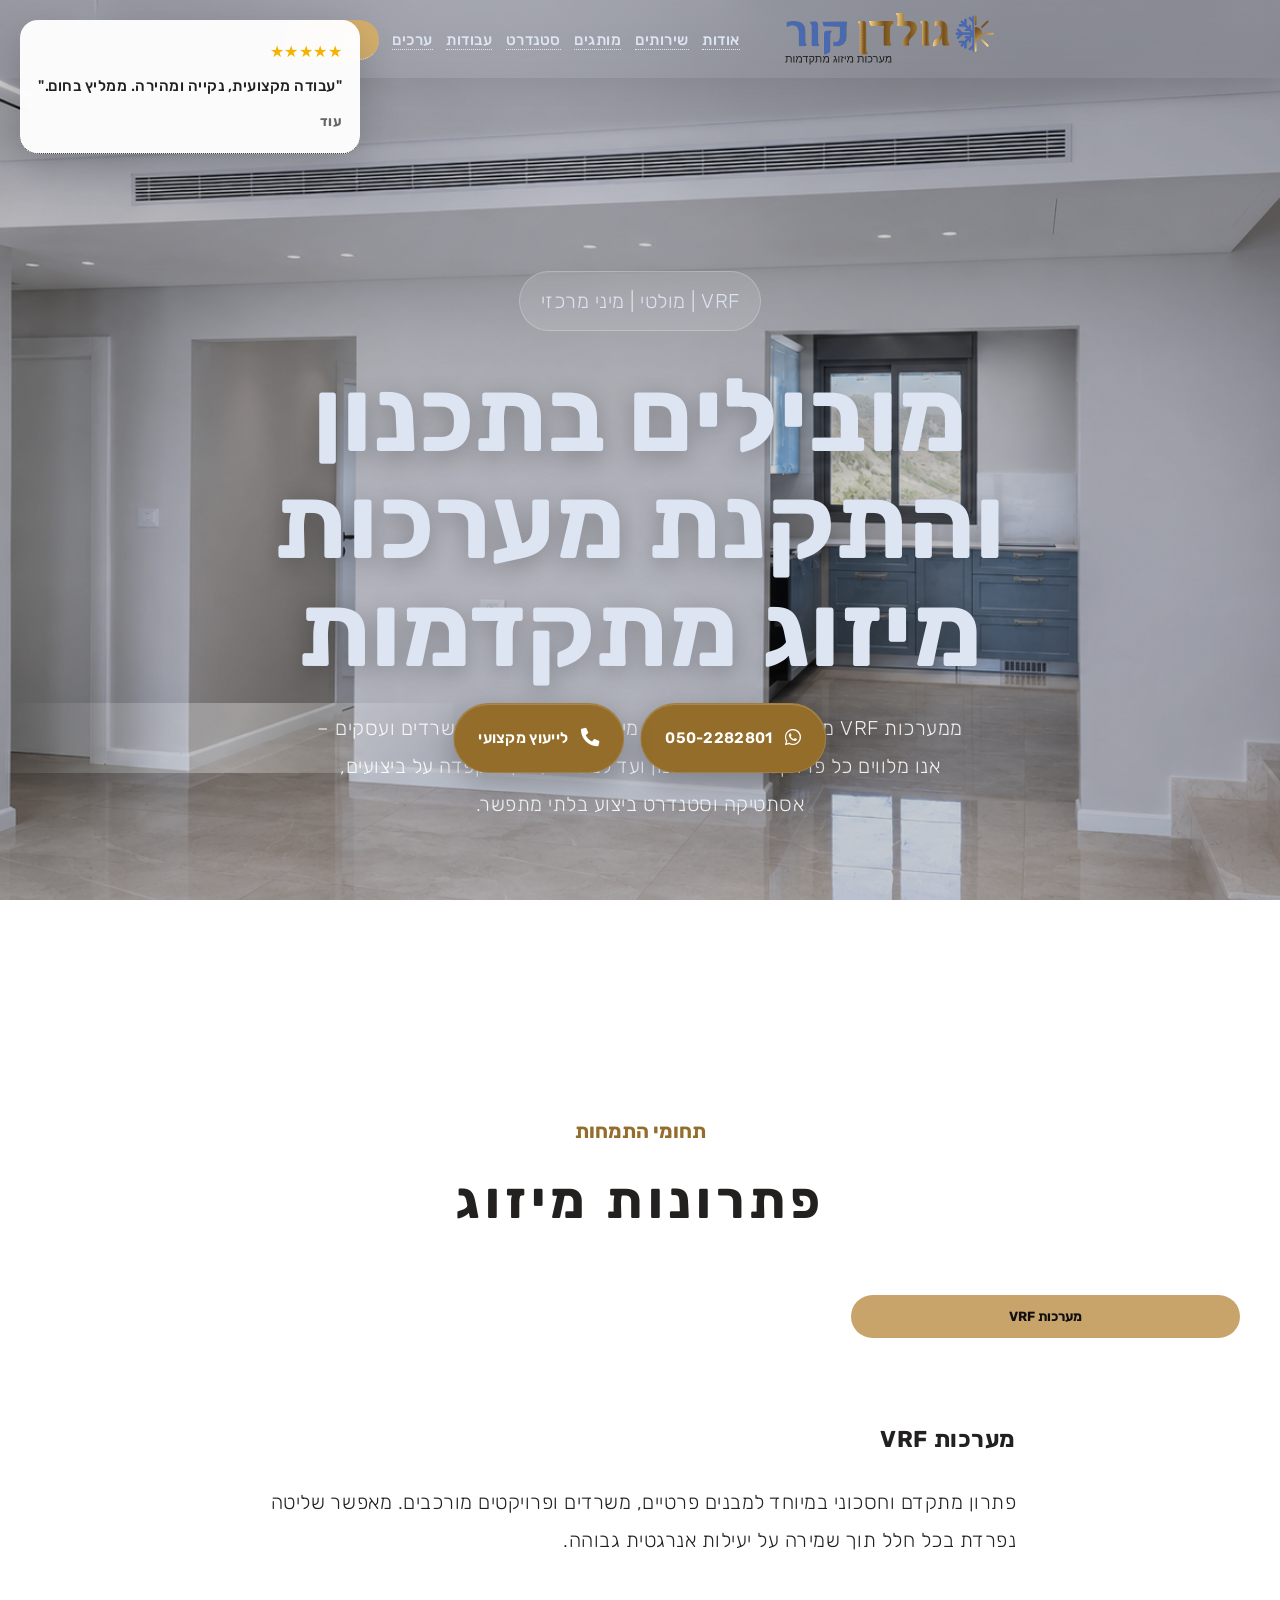
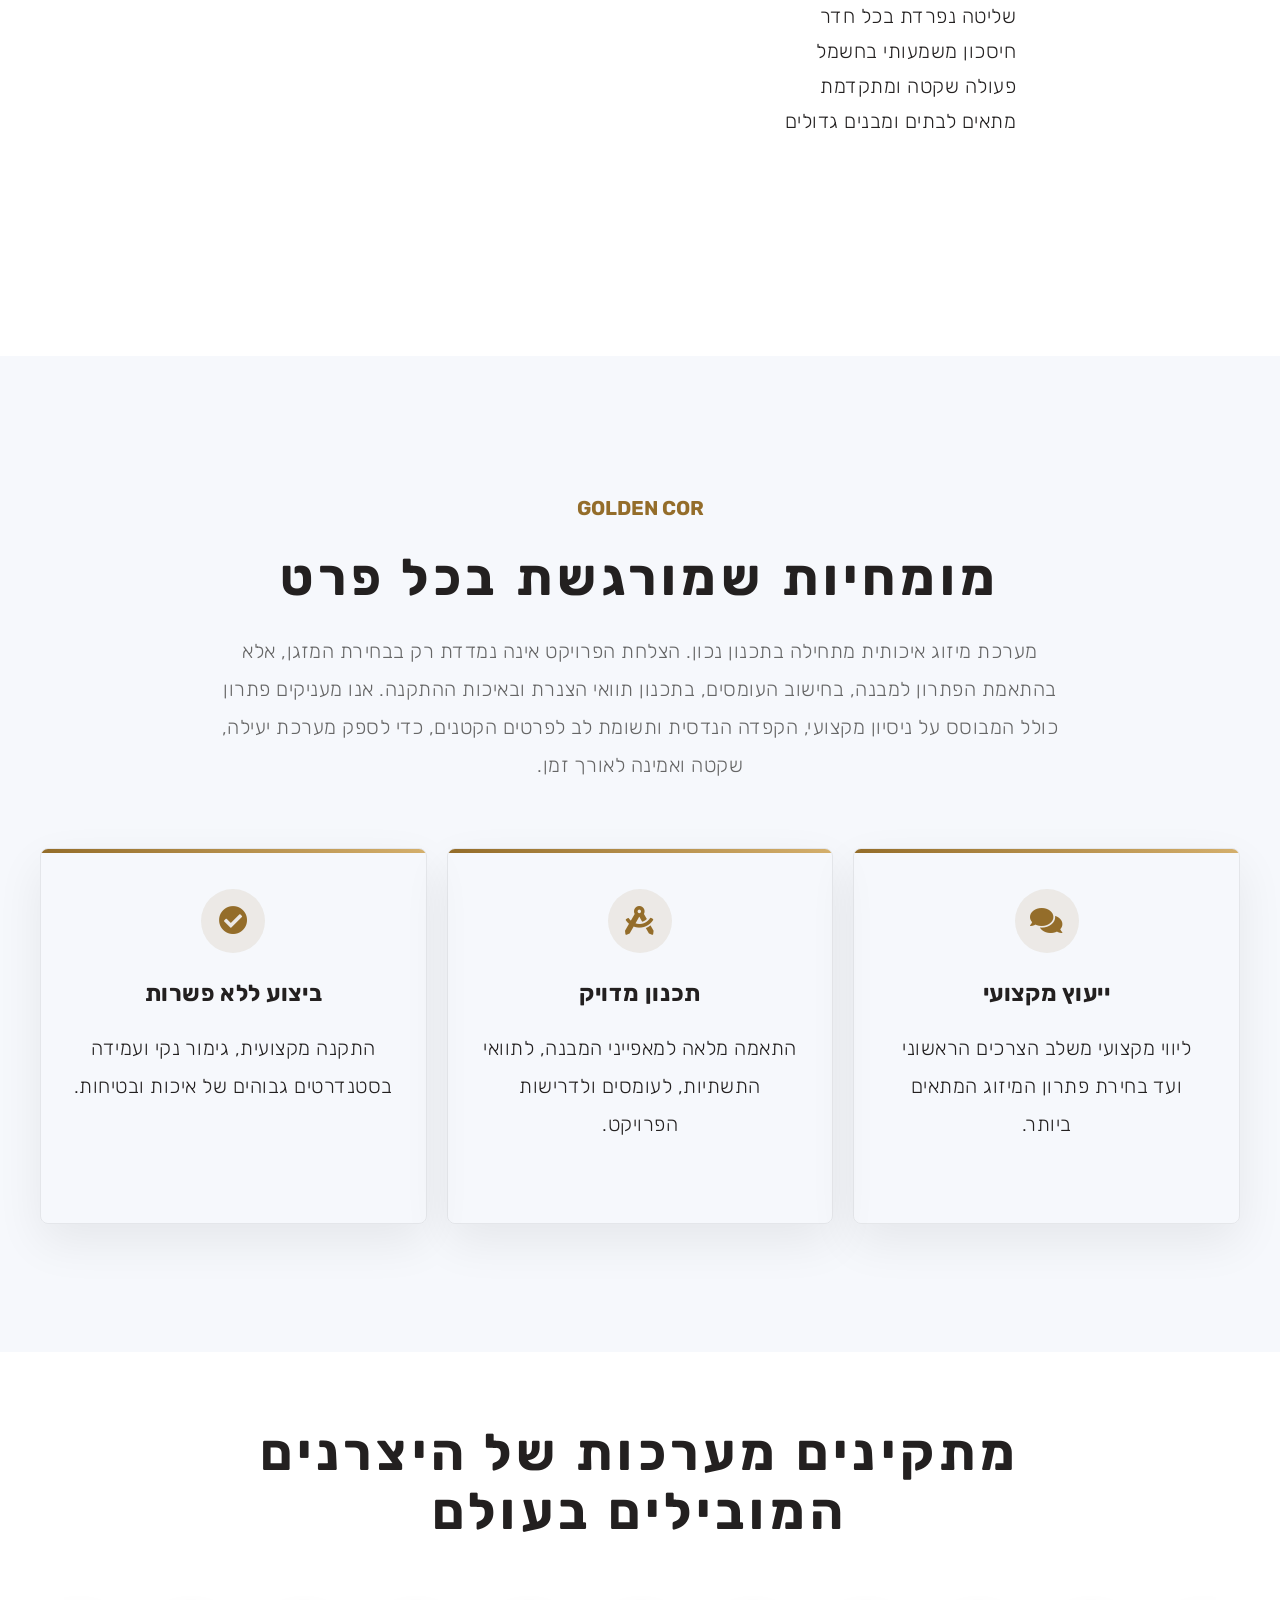
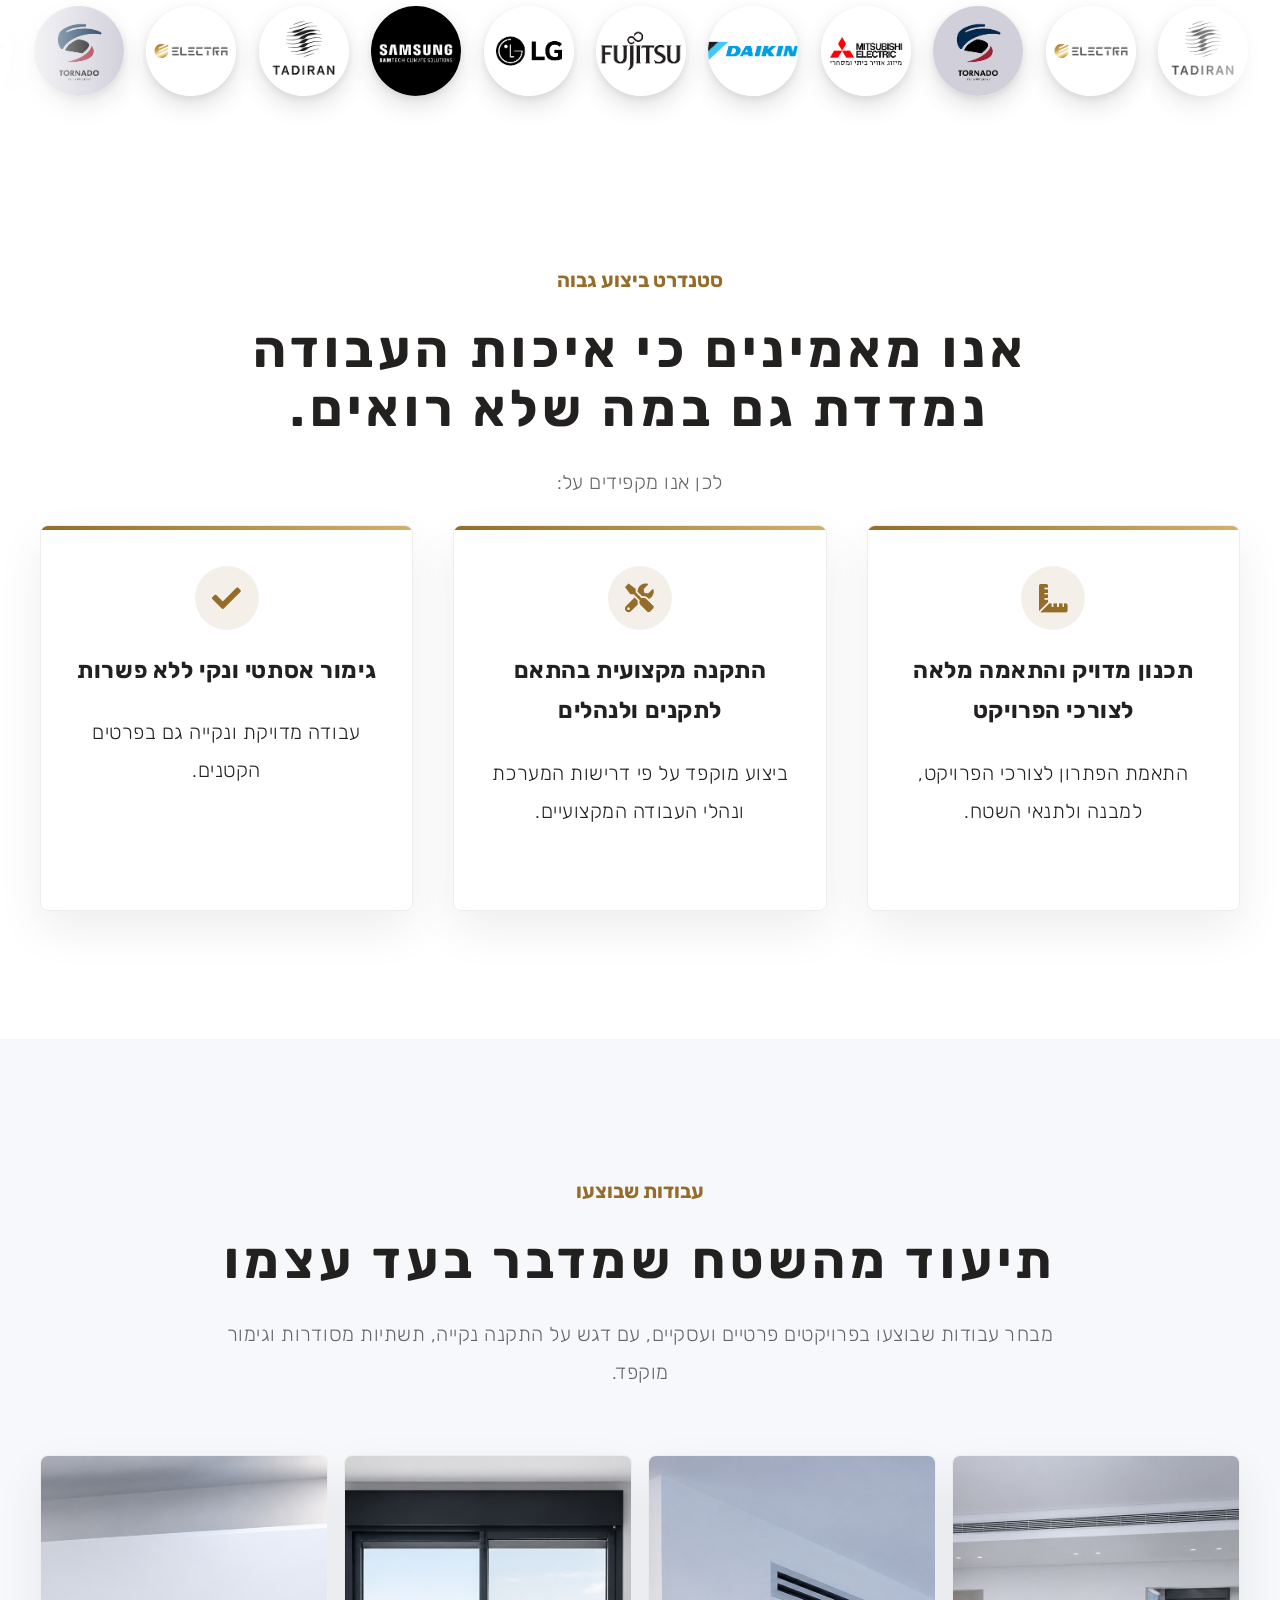
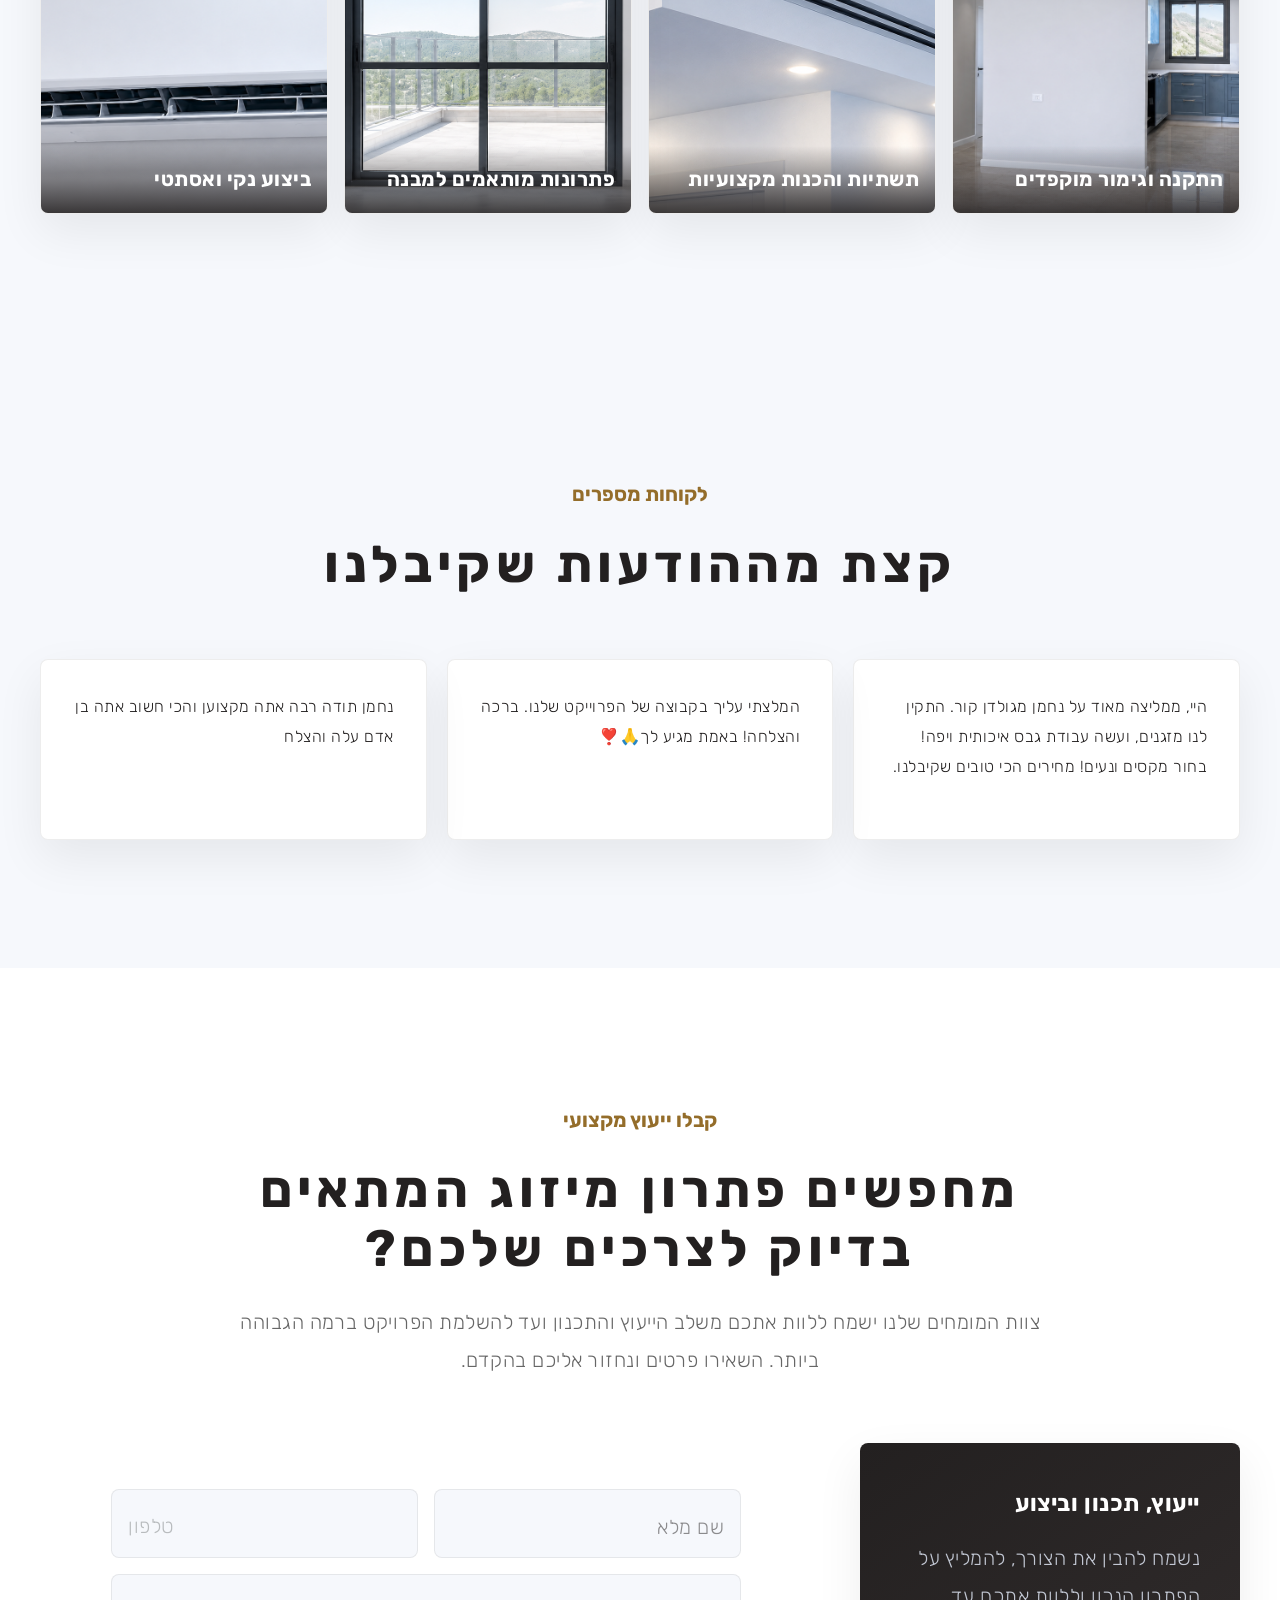
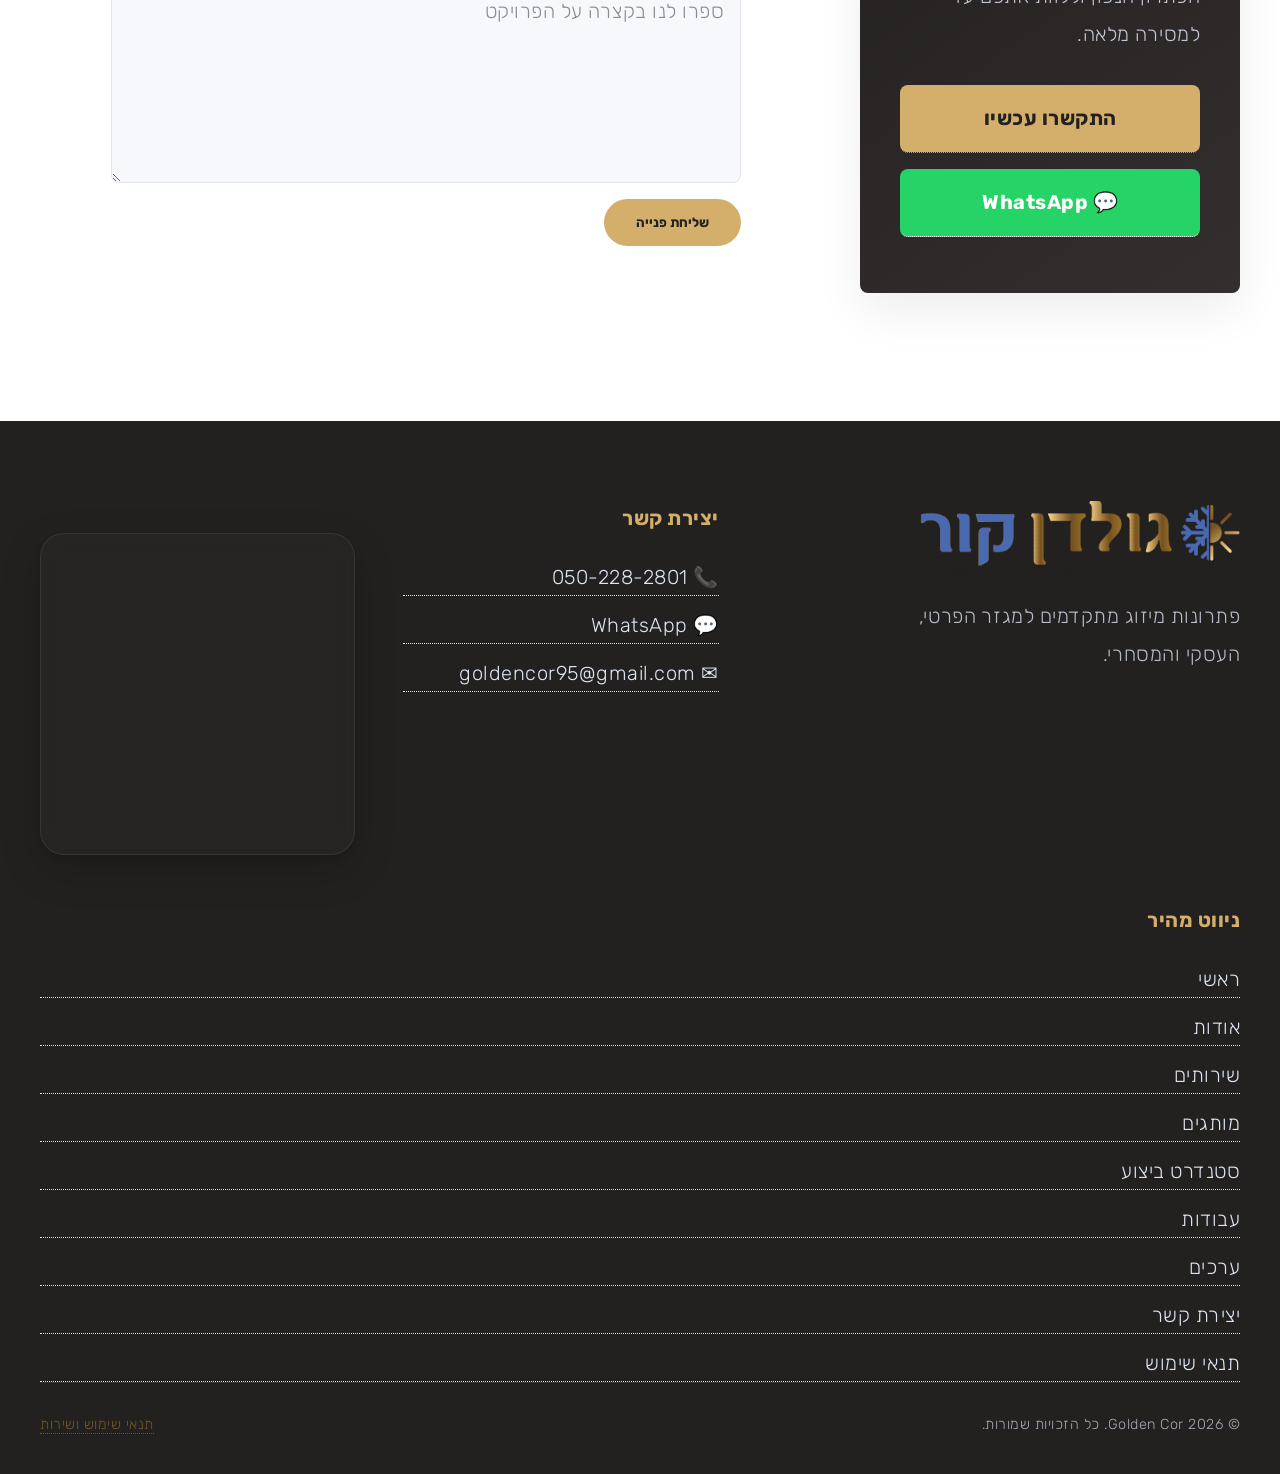
==== index.html @ 77425d3d "Updated landing page" ====
<!DOCTYPE HTML>
<html lang="he" dir="rtl">
<head>
    <title>גולדן קור | התקנת מערכות מיזוג VRF | תשתיות ומערכות מיזוג מתקדמות
</title>
    <meta charset="utf-8" />
    <meta name="viewport" content="width=device-width, initial-scale=1, user-scalable=no" />
    <meta name="description"
          content="התקנת מערכות VRF, מיני מרכזי ומערכות מיזוג מתקדמות. שירות מקצועי, תכנון מדויק ועבודה ברמת גימור גבוהה.">
    <link rel="stylesheet" href="assets/css/main.css?v=270520262018" />
    <link rel="icon" type="image/png" href="images/favicon.png">
    <link href="https://fonts.googleapis.com/css2?family=Rubik:wght@300;400;500;700&display=swap" rel="stylesheet">
</head>

<body class="index is-preload">

    <div class="floating-contact-div">
        <a href="https://wa.me/972502282801"
           class="floating-contact"
           target="_blank">

            <span class="icon brands fa-whatsapp"></span>

            <span class="contact-text">
                050-2282801
            </span>

        </a>
        <a href="#contact-form" class="floating-contact">
            <span class="icon solid fa-phone-alt"></span>

            <span class="contact-text">
                לייעוץ מקצועי
            </span>
        </a>
    </div>


    <header id="header" class="alt">

        <a href="#hero" class="mobile-logo" aria-label="Golden Cor">
            <img src="images/logo.png" alt="Golden Cor">
        </a>

        <nav id="nav">

            <ul>

                <li class="logo">
                    <a href="#hero">
                        <img src="images/logo.png" alt="Golden Cor">
                    </a>
                </li>

                <li>
                    <a href="#advantages">אודות</a>
                </li>

                <li>
                    <a href="#services">שירותים</a>
                </li>

                <li>
                    <a href="#brands">מותגים</a>
                </li>

                <li>
                    <a href="#projects">סטנדרט</a>
                </li>

                <li>
                    <a href="#work-gallery">עבודות</a>
                </li>

                <li>
                    <a href="#testimonials">ערכים</a>
                </li>

                <li>
                    <a href="#contact-form" class="nav-cta">
                        צור קשר
                    </a>
                </li>

            </ul>

        </nav>

    </header>

    <!-- Hero -->
    <section id="hero">
        <div class="hero-overlay"></div>

        <div class="hero-content">
            <span class="hero-tag">
                VRF | מולטי | מיני מרכזי
            </span>

            <h1>
                מובילים בתכנון והתקנת מערכות מיזוג מתקדמות
            </h1>

            <p>
                ממערכות VRF מתקדמות ועד פתרונות מיזוג לבתים פרטיים, משרדים ועסקים – אנו מלווים כל פרויקט משלב התכנון ועד למסירה, תוך הקפדה על ביצועים, אסתטיקה וסטנדרט ביצוע בלתי מתפשר.
            </p>

        </div>
    </section>

    <!-- Systems Info Section -->
    <section class="wrapper style2" id="systems-info">
        <div class="container">

            <header class="section-header">
                <span>תחומי התמחות</span>
                <h2>פתרונות מיזוג </h2>
                <!--<p>
                    התאמת מערכת המיזוג הנכונה לפי סוג המבנה, הצרכים והתקציב.
                </p>-->
            </header>

            <!-- Tabs -->
            <div class="systems-tabs">

                <button class="system-tab active" data-tab="vrf">
                    מערכות VRF
                </button>

                <button class="system-tab" data-tab="regular">
                    מיזוג רגיל
                </button>

                <button class="system-tab" data-tab="central">
                    מיזוג מרכזי
                </button>

            </div>

            <!-- Content -->
            <div class="systems-content">

                <!-- VRF -->
                <div class="system-panel active" id="vrf">
                    <h3>מערכות VRF</h3>

                    <p>
                        פתרון מתקדם וחסכוני במיוחד למבנים פרטיים, משרדים ופרויקטים מורכבים.
                        מאפשר שליטה נפרדת בכל חלל תוך שמירה על יעילות אנרגטית גבוהה.
                    </p>

                    <ul>
                        <li>שליטה נפרדת בכל חדר</li>
                        <li>חיסכון משמעותי בחשמל</li>
                        <li>פעולה שקטה ומתקדמת</li>
                        <li>מתאים לבתים ומבנים גדולים</li>
                    </ul>
                </div>

                <!-- Regular -->
                <div class="system-panel" id="regular">
                    <h3>מיזוג רגיל</h3>

                    <p>
                        פתרונות מיזוג סטנדרטיים להתקנות ביתיות ועסקיות,
                        כולל מזגנים עיליים, רצפתיים ומיני מרכזיים.
                    </p>

                    <ul>
                        <li>פתרון נגיש ומשתלם</li>
                        <li>התקנה מהירה</li>
                        <li>מתאים לדירות ועסקים קטנים</li>
                        <li>תחזוקה פשוטה</li>
                    </ul>
                </div>

                <!-- Central -->
                <div class="system-panel" id="central">
                    <h3>מיזוג מרכזי</h3>

                    <p>
                        מערכות מיזוג מרכזיות לחללים גדולים עם פיזור אוויר אחיד
                        ותכנון נסתר המשתלב בצורה אלגנטית במבנה.
                    </p>

                    <ul>
                        <li>מראה נקי ואסתטי</li>
                        <li>פיזור אוויר אחיד</li>
                        <li>מתאים לוילות ומשרדים</li>
                        <li>אפשרות לשילוב דמפרים חכמים</li>
                    </ul>
                </div>

            </div>

        </div>
    </section>

    <!-- Advantages -->
    <section id="advantages">
        <div class="container">

            <header class="section-header">
                <span>GOLDEN COR</span>
                <h2>
                    מומחיות שמורגשת בכל פרט
                </h2>

                <p>
                    מערכת מיזוג איכותית מתחילה בתכנון נכון.
                    הצלחת הפרויקט אינה נמדדת רק בבחירת המזגן, אלא בהתאמת הפתרון למבנה, בחישוב העומסים, בתכנון תוואי הצנרת ובאיכות ההתקנה.
                    אנו מעניקים פתרון כולל המבוסס על ניסיון מקצועי, הקפדה הנדסית ותשומת לב לפרטים הקטנים, כדי לספק מערכת יעילה, שקטה ואמינה לאורך זמן.
                </p>
            </header>

            <div class="adv-grid">

                <div class="adv-card">
                    <span class="adv-icon icon solid fa-comments"></span>

                    <h3>ייעוץ מקצועי</h3>

                    <p>
                        ליווי מקצועי משלב הצרכים הראשוני ועד בחירת פתרון המיזוג המתאים ביותר.
                    </p>
                </div>

                <div class="adv-card">
                    <span class="adv-icon icon solid fa-drafting-compass"></span>

                    <h3>תכנון מדויק</h3>

                    <p>
                        התאמה מלאה למאפייני המבנה, לתוואי התשתיות, לעומסים ולדרישות הפרויקט.
                    </p>
                </div>

                <div class="adv-card">
                    <span class="adv-icon icon solid fa-check-circle"></span>

                    <h3>ביצוע ללא פשרות</h3>

                    <p>
                        התקנה מקצועית, גימור נקי ועמידה בסטנדרטים גבוהים של איכות ובטיחות.
                    </p>
                </div>

            </div>

        </div>
    </section>

    <!-- Brands -->

    <div class="brand-carousel">
        <header class="section-header brands-header">
            <h2>מתקינים מערכות של היצרנים המובילים בעולם</h2>
        </header>

        <div class="brand-track">

            <!-- ORIGINAL -->
            <div class="brand-logo">
                <img src="images/brands/tadiran.png" alt="Tadiran">
            </div>

            <div class="brand-logo">
                <img src="images/brands/electra.png" alt="Electra">
            </div>

            <div class="brand-logo">
                <img src="images/brands/tornado.png" alt="Tornado">
            </div>

            <div class="brand-logo">
                <img src="images/brands/mitsubishi.png" alt="Mitsubishi">
            </div>

            <div class="brand-logo">
                <img src="images/brands/daikin.png" alt="Daikin">
            </div>

            <div class="brand-logo">
                <img src="images/brands/fujitsu.png" alt="Fujitsu">
            </div>

            <div class="brand-logo">
                <img src="images/brands/lg.png" alt="LG">
            </div>

            <div class="brand-logo">
                <img src="images/brands/samsung.png" alt="Samsung">
            </div>

            <!-- DUPLICATE -->
            <div class="brand-logo">
                <img src="images/brands/tadiran.png" alt="Tadiran">
            </div>

            <div class="brand-logo">
                <img src="images/brands/electra.png" alt="Electra">
            </div>

            <div class="brand-logo">
                <img src="images/brands/tornado.png" alt="Tornado">
            </div>

            <div class="brand-logo">
                <img src="images/brands/mitsubishi.png" alt="Mitsubishi">
            </div>

            <div class="brand-logo">
                <img src="images/brands/daikin.png" alt="Daikin">
            </div>

            <div class="brand-logo">
                <img src="images/brands/fujitsu.png" alt="Fujitsu">
            </div>

            <div class="brand-logo">
                <img src="images/brands/lg.png" alt="LG">
            </div>

            <div class="brand-logo">
                <img src="images/brands/samsung.png" alt="Samsung">
            </div>

        </div>

    </div>

    <!-- Services -->
    <!--<section class="wrapper style2" id="services">
        <div class="container">

            <header class="section-header">
                <span>תחומי פעילות</span>

                <h2>
                    פתרונות מיזוג לכל סוגי הפרויקטים
                </h2>
            </header>

            <div class="row">

                <div class="col-3 col-12-narrower">
                    <section class="service-card">
                        <span class="icon solid fa-snowflake"></span>

                        <h3>מערכות מיזוג לבתים פרטיים ודירות</h3>

                        <p>
                            תכנון והתקנה של פתרונות מיזוג בהתאמה מלאה לצורכי הלקוח ולמאפייני המבנה.
                        </p>
                    </section>
                </div>

                <div class="col-3 col-12-narrower">
                    <section class="service-card">
                        <span class="icon solid fa-home"></span>

                        <h3>מערכות מיני מרכזי</h3>

                        <p>
                            תכנון וביצוע מערכות מיזוג מרכזיות המשלבות נוחות, יעילות אנרגטית ומראה אסתטי.
                        </p>
                    </section>
                </div>

                <div class="col-3 col-12-narrower">
                    <section class="service-card">
                        <span class="icon solid fa-building"></span>

                        <h3>מיזוג למשרדים ועסקים</h3>

                        <p>
                            פתרונות מיזוג מתקדמים לחללי עבודה, משרדים, חנויות ומבנים מסחריים.
                        </p>
                    </section>
                </div>

                <div class="col-3 col-12-narrower">
                    <section class="service-card">
                        <span class="icon solid fa-tools"></span>

                        <h3>תשתיות והכנות למיזוג</h3>

                        <p>
                            ביצוע תשתיות, צנרות, ניקוזים והכנות מקצועיות כחלק בלתי נפרד מהצלחת המערכת.
                        </p>
                    </section>
                </div>

            </div>

        </div>
    </section>-->
    <!-- Standards -->
    <section class="wrapper style1" id="projects">
        <div class="container">

            <header class="section-header">
                <span>סטנדרט ביצוע גבוה</span>

                <h2>
                    אנו מאמינים כי איכות העבודה נמדדת גם במה שלא רואים.
                </h2>

                <p>
                    לכן אנו מקפידים על:
                </p>

            </header>

            <div class="row">

                <div class="col-4 col-12-narrower">
                    <section class="service-card">
                        <span class="icon solid fa-ruler-combined"></span>
                        <h3>תכנון מדויק והתאמה מלאה לצורכי הפרויקט</h3>
                        <p>התאמת הפתרון לצורכי הפרויקט, למבנה ולתנאי השטח.</p>
                    </section>
                </div>

                <div class="col-4 col-12-narrower">
                    <section class="service-card">
                        <span class="icon solid fa-tools"></span>
                        <h3>התקנה מקצועית בהתאם לתקנים ולנהלים</h3>
                        <p>ביצוע מוקפד על פי דרישות המערכת ונהלי העבודה המקצועיים.</p>
                    </section>
                </div>

                <div class="col-4 col-12-narrower">
                    <section class="service-card">
                        <span class="icon solid fa-check"></span>
                        <h3>גימור אסתטי ונקי ללא פשרות</h3>
                        <p>עבודה מדויקת ונקייה גם בפרטים הקטנים.</p>
                    </section>
                </div>

            </div>

        </div>
    </section>

    <!-- Work Gallery -->
    <section class="wrapper" id="work-gallery">
        <div class="container">

            <header class="section-header">
                <span>עבודות שבוצעו</span>

                <h2>
                    תיעוד מהשטח שמדבר בעד עצמו
                </h2>

                <p>
                    מבחר עבודות שבוצעו בפרויקטים פרטיים ועסקיים, עם דגש על התקנה נקייה, תשתיות מסודרות וגימור מוקפד.
                </p>
            </header>

            <div class="work-grid">
                <figure class="work-card">
                    <img src="images/pic01.png" alt="עבודת מיזוג אוויר שבוצעה בשטח">
                    <figcaption>התקנה וגימור מוקפדים</figcaption>
                </figure>

                <figure class="work-card">
                    <img src="images/pic02.png" alt="תשתיות והכנות למערכת מיזוג">
                    <figcaption>תשתיות והכנות מקצועיות</figcaption>
                </figure>

                <figure class="work-card">
                    <img src="images/pic03.png" alt="פתרון מיזוג בפרויקט פרטי או עסקי">
                    <figcaption>פתרונות מותאמים למבנה</figcaption>
                </figure>

                <figure class="work-card">
                    <img src="images/pic04.png" alt="מערכת מיזוג לאחר ביצוע עבודה">
                    <figcaption>ביצוע נקי ואסתטי</figcaption>
                </figure>
            </div>

        </div>
    </section>

    <section id="testimonials">

        <div class="container">

            <header class="section-header">
                <span>לקוחות מספרים</span>

                <h2>
                    קצת מההודעות שקיבלנו
                </h2>

            </header>

            <div class="testimonial-grid value-grid">

                <div class="testimonial-card value-card">
                    <!--<h3>איכות</h3>-->
                    <p class="quote">
                        היי, ממליצה מאוד על נחמן מגולדן קור.
                        התקין לנו מזגנים, ועשה עבודת גבס איכותית ויפה!
                        בחור מקסים ונעים!
                        מחירים הכי טובים שקיבלנו.

                    </p>
                </div>

                <div class="testimonial-card value-card">
                    <!--<h3>אמינות</h3>-->
                    <p class="quote">
                        המלצתי עליך בקבוצה של הפרוייקט שלנו.
                        ברכה והצלחה!
                        באמת מגיע לך🙏❣️

                    </p>
                </div>

                <div class="testimonial-card value-card">
                    <!--<h3>מקצועיות</h3>-->
                    <p class="quote">
                        נחמן
                        תודה רבה
                        אתה מקצוען
                        והכי חשוב אתה בן אדם
                        עלה והצלח

                    </p>
                </div>

            </div>

        </div>

    </section>
    <section id="contact-form">

        <div class="container">

            <header class="section-header">
                <span>קבלו ייעוץ מקצועי</span>

                <h2>מחפשים פתרון מיזוג המתאים בדיוק לצרכים שלכם?</h2>

                <p>
                    צוות המומחים שלנו ישמח ללוות אתכם משלב הייעוץ והתכנון ועד להשלמת הפרויקט ברמה הגבוהה ביותר.
                    השאירו פרטים ונחזור אליכם בהקדם.
                </p>
            </header>

            <div class="contact-layout">

                <div class="contact-info">

                    <h3>ייעוץ, תכנון וביצוע</h3>

                    <p>
                        נשמח להבין את הצורך, להמליץ על הפתרון הנכון וללוות אתכם עד למסירה מלאה.
                    </p>

                    <a href="tel:0502282801" class="contact-action">
                        התקשרו עכשיו
                    </a>

                    <a href="https://wa.me/972502282801"
                       class="contact-action whatsapp"
                       target="_blank">
                        💬 WhatsApp
                    </a>

                </div>

                <form action="https://formspree.io/f/mwvzrpzr"
                      method="POST">

                    <input type="hidden"
                           name="_next"
                           value="thank-you.html">

                    <div class="form-grid">

                        <input type="text"
                               name="name"
                               placeholder="שם מלא"
                               required>

                        <input type="tel"
                               name="phone"
                               placeholder="טלפון"
                               required>

                    </div>

                    <textarea name="message"
                              rows="5"
                              placeholder="ספרו לנו בקצרה על הפרויקט"></textarea>

                    <button type="submit">
                        שליחת פנייה
                    </button>

                </form>

            </div>

        </div>

    </section>

    <!-- Footer -->
    <footer id="footer">

        <div class="container">

            <div class="footer-grid">

                <div class="footer-brand">

                    <img src="images/logo.png"
                         alt="Golden Cor"
                         class="footer-logo">

                    <p>
                        פתרונות מיזוג מתקדמים למגזר הפרטי, העסקי והמסחרי.
                    </p>

                </div>

                <div class="footer-contact">

                    <h4>יצירת קשר</h4>

                    <a href="tel:0502282801">
                        📞 050-228-2801
                    </a>

                    <a href="https://wa.me/972502282801" target="_blank">
                        💬 WhatsApp
                    </a>

                    <a href="mailto:goldencor95@gmail.com">
                        ✉ goldencor95@gmail.com
                    </a>

                </div>

                <!-- Footer Map -->
                <div class="footer-map">

                    <iframe src="https://www.google.com/maps?q=קרן+היסוד+5,+בית+שמש&output=embed"
                            loading="lazy"
                            allowfullscreen>
                    </iframe>

                </div>

            </div>

            <div class="footer-links">

                <h4>ניווט מהיר</h4>

                <a href="#hero">ראשי</a>
                <a href="#advantages">אודות</a>
                <a href="#services">שירותים</a>
                <a href="#brands">מותגים</a>
                <a href="#projects">סטנדרט ביצוע</a>
                <a href="#work-gallery">עבודות</a>
                <a href="#testimonials">ערכים</a>
                <a href="#contact-form">יצירת קשר</a>
                <a href="terms.html">תנאי שימוש</a>

            </div>

            <div class="footer-bottom">

                <span>
                    © 2026 Golden Cor. כל הזכויות שמורות.
                </span>

                <span>
                    <a href="terms.html">תנאי שימוש ושירות</a>
                </span>

            </div>

        </div>

    </footer>

    <a href="#testimonials" class="sticky-testimonial">
        <div class="stars">★★★★★</div>
        <div class="quote">
            "עבודה מקצועית, נקייה ומהירה. ממליץ בחום."
        </div>
        <div class="author">עוד</div>
    </a>

    <!-- Scripts -->
    <script src="assets/js/jquery.min.js?v=270520262018"></script>
    <script src="assets/js/jquery.dropotron.min.js"></script>
    <script src="assets/js/jquery.scrolly.min.js"></script>
    <script src="assets/js/jquery.scrollex.min.js"></script>
    <script src="assets/js/browser.min.js"></script>
    <script src="assets/js/breakpoints.min.js"></script>
    <script src="assets/js/util.js"></script>
    <script src="assets/js/main.js"></script>
    <script>
        window.addEventListener('scroll', function () {
            const header = document.getElementById('header');
            const hero = document.getElementById('hero');

            if (window.scrollY > hero.offsetHeight - 100) {
                header.classList.remove('alt');
            } else {
                header.classList.add('alt');
            }
        });

        document.querySelector('#contact-form form').addEventListener('submit', function () {
            const redirectInput = this.querySelector('input[name="_next"]');
            redirectInput.value = new URL('thank-you.html', window.location.href).href;
        });
    </script>

</body>
</html>
---- assets/css/main.css ----
@import url("fontawesome-all.min.css");
@import url("https://fonts.googleapis.com/css?family=Lato:300,400,900");

html, body, div, span, applet, object,
iframe, h1, h2, h3, h4, h5, h6, p, blockquote,
pre, a, abbr, acronym, address, big, cite,
code, del, dfn, em, img, ins, kbd, q, s, samp,
small, strike, strong, sub, sup, tt, var, b,
u, i, center, dl, dt, dd, ol, ul, li, fieldset,
form, label, legend, table, caption, tbody,
tfoot, thead, tr, th, td, article, aside,
canvas, details, embed, figure, figcaption,
footer, header, hgroup, menu, nav, output, ruby,
section, summary, time, mark, audio, video {
    margin: 0;
    padding: 0;
    border: 0;
    font-size: 100%;
    font: inherit;
    vertical-align: baseline;
}

article, aside, details, figcaption, figure,
footer, header, hgroup, menu, nav, section {
    display: block;
}

body {
    line-height: 1;
}

ol, ul {
    list-style: none;
}

blockquote, q {
    quotes: none;
}

    blockquote:before, blockquote:after, q:before, q:after {
        content: '';
        content: none;
    }

table {
    border-collapse: collapse;
    border-spacing: 0;
}

body {
    -webkit-text-size-adjust: none;
}

mark {
    background-color: transparent;
    color: inherit;
}

input::-moz-focus-inner {
    border: 0;
    padding: 0;
}

input, select, textarea {
    -moz-appearance: none;
    -webkit-appearance: none;
    -ms-appearance: none;
    appearance: none;
}

/* Basic */

html {
    box-sizing: border-box;
}

*, *:before, *:after {
    box-sizing: inherit;
}

body {
    background: #f3f6fa;
}

    body.is-preload *, body.is-preload *:before, body.is-preload *:after {
        -moz-animation: none !important;
        -webkit-animation: none !important;
        -ms-animation: none !important;
        animation: none !important;
        -moz-transition: none !important;
        -webkit-transition: none !important;
        -ms-transition: none !important;
        transition: none !important;
    }

body, input, select, textarea {
    color: #7c8081;
    font-family: 'Lato', sans-serif;
    font-size: 15pt;
    font-weight: 300;
    letter-spacing: 0.025em;
    line-height: 1.75em;
}

a {
    -moz-transition: color 0.2s ease-in-out, border-color 0.2s ease-in-out, background-color 0.2s ease-in-out;
    -webkit-transition: color 0.2s ease-in-out, border-color 0.2s ease-in-out, background-color 0.2s ease-in-out;
    -ms-transition: color 0.2s ease-in-out, border-color 0.2s ease-in-out, background-color 0.2s ease-in-out;
    transition: color 0.2s ease-in-out, border-color 0.2s ease-in-out, background-color 0.2s ease-in-out;
    color: var(--gold);
    text-decoration: none;
    border-bottom: dotted 1px;
}

    a:hover {
        border-bottom-color: transparent;
    }

strong, b {
    font-weight: 400;
}

p, ul, ol, dl, table, blockquote {
    margin: 0 0 2em 0;
}

h1, h2, h3, h4, h5, h6 {
    color: inherit;
    font-weight: 300;
    line-height: 1.75em;
    margin-bottom: 1em;
    text-transform: uppercase;
}

    h1 a, h2 a, h3 a, h4 a, h5 a, h6 a {
        color: inherit;
        text-decoration: none;
        border: 0;
    }

h2 {
    font-size: 1.5em;
    letter-spacing: 0.1em;
}

h3 {
    font-size: 1.15em;
    letter-spacing: 0.025em;
}

sub {
    font-size: 0.8em;
    position: relative;
    top: 0.5em;
}

sup {
    font-size: 0.8em;
    position: relative;
    top: -0.5em;
}

hr {
    border-top: solid 1px rgba(124, 128, 129, 0.2);
    border: 0;
    margin-bottom: 1.5em;
}

blockquote {
    border-left: solid 0.5em rgba(124, 128, 129, 0.2);
    font-style: italic;
    padding: 1em 0 1em 2em;
}

/* Container */

.container {
    margin: 0 auto;
    max-width: 100%;
    width: 1400px;
}

    .container.medium {
        width: 1050px;
    }

@media screen and (max-width: 1680px) {

    .container {
        width: 1200px;
    }

        .container.medium {
            width: 900px;
        }
}

@media screen and (max-width: 1280px) {

    .container {
        width: 960px;
    }

        .container.medium {
            width: 735px;
        }
}

@media screen and (max-width: 980px) {

    .container {
        width: 95%;
    }

        .container.medium {
            width: 71.25%;
        }
}

@media screen and (max-width: 840px) {

    .container {
        width: 95%;
    }

        .container.medium {
            width: 95%;
        }
}

@media screen and (max-width: 736px) {

    .container {
        width: 100%;
    }

        .container.medium {
            width: 100%;
        }
}

/* Row */

.row {
    display: flex;
    flex-wrap: wrap;
    box-sizing: border-box;
    align-items: stretch;
}

    .row > * {
        box-sizing: border-box;
    }

    .row.gtr-uniform > * > :last-child {
        margin-bottom: 0;
    }

    .row.aln-left {
        justify-content: flex-start;
    }

    .row.aln-center {
        justify-content: center;
    }

    .row.aln-right {
        justify-content: flex-end;
    }

    .row.aln-top {
        align-items: flex-start;
    }

    .row.aln-middle {
        align-items: center;
    }

    .row.aln-bottom {
        align-items: flex-end;
    }

    .row > .imp {
        order: -1;
    }

    .row > .col-1 {
        width: 8.33333%;
    }

    .row > .off-1 {
        margin-left: 8.33333%;
    }

    .row > .col-2 {
        width: 16.66667%;
    }

    .row > .off-2 {
        margin-left: 16.66667%;
    }

    .row > .col-3 {
        width: 25%;
    }

    .row > .off-3 {
        margin-left: 25%;
    }

    .row > .col-4 {
        width: 33.33333%;
    }

    .row > .off-4 {
        margin-left: 33.33333%;
    }

    .row > .col-5 {
        width: 41.66667%;
    }

    .row > .off-5 {
        margin-left: 41.66667%;
    }

    .row > .col-6 {
        width: 50%;
    }

    .row > .off-6 {
        margin-left: 50%;
    }

    .row > .col-7 {
        width: 58.33333%;
    }

    .row > .off-7 {
        margin-left: 58.33333%;
    }

    .row > .col-8 {
        width: 66.66667%;
    }

    .row > .off-8 {
        margin-left: 66.66667%;
    }

    .row > .col-9 {
        width: 75%;
    }

    .row > .off-9 {
        margin-left: 75%;
    }

    .row > .col-10 {
        width: 83.33333%;
    }

    .row > .off-10 {
        margin-left: 83.33333%;
    }

    .row > .col-11 {
        width: 91.66667%;
    }

    .row > .off-11 {
        margin-left: 91.66667%;
    }

    .row > .col-12 {
        width: 100%;
    }

    .row > .off-12 {
        margin-left: 100%;
    }

    .row.gtr-0 {
        margin-top: 0px;
        margin-left: 0px;
    }

        .row.gtr-0 > * {
            padding: 0px 0 0 0px;
        }

        .row.gtr-0.gtr-uniform {
            margin-top: 0px;
        }

            .row.gtr-0.gtr-uniform > * {
                padding-top: 0px;
            }

    .row.gtr-25 {
        margin-top: -12.5px;
        margin-left: -12.5px;
    }

        .row.gtr-25 > * {
            padding: 12.5px 0 0 12.5px;
        }

        .row.gtr-25.gtr-uniform {
            margin-top: -12.5px;
        }

            .row.gtr-25.gtr-uniform > * {
                padding-top: 12.5px;
            }

    .row.gtr-50 {
        margin-top: -25px;
        margin-left: -25px;
    }

        .row.gtr-50 > * {
            padding: 25px 0 0 25px;
        }

        .row.gtr-50.gtr-uniform {
            margin-top: -25px;
        }

            .row.gtr-50.gtr-uniform > * {
                padding-top: 25px;
            }

.row {
    margin-top: -50px;
    margin-left: -50px;
}

    .row > * {
        padding: 50px 0 0 50px;
    }

    .row.gtr-uniform {
        margin-top: -50px;
    }

        .row.gtr-uniform > * {
            padding-top: 50px;
        }

    .row.gtr-150 {
        margin-top: -75px;
        margin-left: -75px;
    }

        .row.gtr-150 > * {
            padding: 75px 0 0 75px;
        }

        .row.gtr-150.gtr-uniform {
            margin-top: -75px;
        }

            .row.gtr-150.gtr-uniform > * {
                padding-top: 75px;
            }

    .row.gtr-200 {
        margin-top: -100px;
        margin-left: -100px;
    }

        .row.gtr-200 > * {
            padding: 100px 0 0 100px;
        }

        .row.gtr-200.gtr-uniform {
            margin-top: -100px;
        }

            .row.gtr-200.gtr-uniform > * {
                padding-top: 100px;
            }

@media screen and (max-width: 1680px) {

    .row {
        display: flex;
        flex-wrap: wrap;
        box-sizing: border-box;
        align-items: stretch;
    }

        .row > * {
            box-sizing: border-box;
        }

        .row.gtr-uniform > * > :last-child {
            margin-bottom: 0;
        }

        .row.aln-left {
            justify-content: flex-start;
        }

        .row.aln-center {
            justify-content: center;
        }

        .row.aln-right {
            justify-content: flex-end;
        }

        .row.aln-top {
            align-items: flex-start;
        }

        .row.aln-middle {
            align-items: center;
        }

        .row.aln-bottom {
            align-items: flex-end;
        }

        .row > .imp-wide {
            order: -1;
        }

        .row > .col-1-wide {
            width: 8.33333%;
        }

        .row > .off-1-wide {
            margin-left: 8.33333%;
        }

        .row > .col-2-wide {
            width: 16.66667%;
        }

        .row > .off-2-wide {
            margin-left: 16.66667%;
        }

        .row > .col-3-wide {
            width: 25%;
        }

        .row > .off-3-wide {
            margin-left: 25%;
        }

        .row > .col-4-wide {
            width: 33.33333%;
        }

        .row > .off-4-wide {
            margin-left: 33.33333%;
        }

        .row > .col-5-wide {
            width: 41.66667%;
        }

        .row > .off-5-wide {
            margin-left: 41.66667%;
        }

        .row > .col-6-wide {
            width: 50%;
        }

        .row > .off-6-wide {
            margin-left: 50%;
        }

        .row > .col-7-wide {
            width: 58.33333%;
        }

        .row > .off-7-wide {
            margin-left: 58.33333%;
        }

        .row > .col-8-wide {
            width: 66.66667%;
        }

        .row > .off-8-wide {
            margin-left: 66.66667%;
        }

        .row > .col-9-wide {
            width: 75%;
        }

        .row > .off-9-wide {
            margin-left: 75%;
        }

        .row > .col-10-wide {
            width: 83.33333%;
        }

        .row > .off-10-wide {
            margin-left: 83.33333%;
        }

        .row > .col-11-wide {
            width: 91.66667%;
        }

        .row > .off-11-wide {
            margin-left: 91.66667%;
        }

        .row > .col-12-wide {
            width: 100%;
        }

        .row > .off-12-wide {
            margin-left: 100%;
        }

        .row.gtr-0 {
            margin-top: 0px;
            margin-left: 0px;
        }

            .row.gtr-0 > * {
                padding: 0px 0 0 0px;
            }

            .row.gtr-0.gtr-uniform {
                margin-top: 0px;
            }

                .row.gtr-0.gtr-uniform > * {
                    padding-top: 0px;
                }

        .row.gtr-25 {
            margin-top: -10px;
            margin-left: -10px;
        }

            .row.gtr-25 > * {
                padding: 10px 0 0 10px;
            }

            .row.gtr-25.gtr-uniform {
                margin-top: -10px;
            }

                .row.gtr-25.gtr-uniform > * {
                    padding-top: 10px;
                }

        .row.gtr-50 {
            margin-top: -20px;
            margin-left: -20px;
        }

            .row.gtr-50 > * {
                padding: 20px 0 0 20px;
            }

            .row.gtr-50.gtr-uniform {
                margin-top: -20px;
            }

                .row.gtr-50.gtr-uniform > * {
                    padding-top: 20px;
                }

    .row {
        margin-top: -40px;
        margin-left: -40px;
    }

        .row > * {
            padding: 40px 0 0 40px;
        }

        .row.gtr-uniform {
            margin-top: -40px;
        }

            .row.gtr-uniform > * {
                padding-top: 40px;
            }

        .row.gtr-150 {
            margin-top: -60px;
            margin-left: -60px;
        }

            .row.gtr-150 > * {
                padding: 60px 0 0 60px;
            }

            .row.gtr-150.gtr-uniform {
                margin-top: -60px;
            }

                .row.gtr-150.gtr-uniform > * {
                    padding-top: 60px;
                }

        .row.gtr-200 {
            margin-top: -80px;
            margin-left: -80px;
        }

            .row.gtr-200 > * {
                padding: 80px 0 0 80px;
            }

            .row.gtr-200.gtr-uniform {
                margin-top: -80px;
            }

                .row.gtr-200.gtr-uniform > * {
                    padding-top: 80px;
                }
}

@media screen and (max-width: 1280px) {

    .row {
        display: flex;
        flex-wrap: wrap;
        box-sizing: border-box;
        align-items: stretch;
    }

        .row > * {
            box-sizing: border-box;
        }

        .row.gtr-uniform > * > :last-child {
            margin-bottom: 0;
        }

        .row.aln-left {
            justify-content: flex-start;
        }

        .row.aln-center {
            justify-content: center;
        }

        .row.aln-right {
            justify-content: flex-end;
        }

        .row.aln-top {
            align-items: flex-start;
        }

        .row.aln-middle {
            align-items: center;
        }

        .row.aln-bottom {
            align-items: flex-end;
        }

        .row > .imp-normal {
            order: -1;
        }

        .row > .col-1-normal {
            width: 8.33333%;
        }

        .row > .off-1-normal {
            margin-left: 8.33333%;
        }

        .row > .col-2-normal {
            width: 16.66667%;
        }

        .row > .off-2-normal {
            margin-left: 16.66667%;
        }

        .row > .col-3-normal {
            width: 25%;
        }

        .row > .off-3-normal {
            margin-left: 25%;
        }

        .row > .col-4-normal {
            width: 33.33333%;
        }

        .row > .off-4-normal {
            margin-left: 33.33333%;
        }

        .row > .col-5-normal {
            width: 41.66667%;
        }

        .row > .off-5-normal {
            margin-left: 41.66667%;
        }

        .row > .col-6-normal {
            width: 50%;
        }

        .row > .off-6-normal {
            margin-left: 50%;
        }

        .row > .col-7-normal {
            width: 58.33333%;
        }

        .row > .off-7-normal {
            margin-left: 58.33333%;
        }

        .row > .col-8-normal {
            width: 66.66667%;
        }

        .row > .off-8-normal {
            margin-left: 66.66667%;
        }

        .row > .col-9-normal {
            width: 75%;
        }

        .row > .off-9-normal {
            margin-left: 75%;
        }

        .row > .col-10-normal {
            width: 83.33333%;
        }

        .row > .off-10-normal {
            margin-left: 83.33333%;
        }

        .row > .col-11-normal {
            width: 91.66667%;
        }

        .row > .off-11-normal {
            margin-left: 91.66667%;
        }

        .row > .col-12-normal {
            width: 100%;
        }

        .row > .off-12-normal {
            margin-left: 100%;
        }

        .row.gtr-0 {
            margin-top: 0px;
            margin-left: 0px;
        }

            .row.gtr-0 > * {
                padding: 0px 0 0 0px;
            }

            .row.gtr-0.gtr-uniform {
                margin-top: 0px;
            }

                .row.gtr-0.gtr-uniform > * {
                    padding-top: 0px;
                }

        .row.gtr-25 {
            margin-top: -10px;
            margin-left: -10px;
        }

            .row.gtr-25 > * {
                padding: 10px 0 0 10px;
            }

            .row.gtr-25.gtr-uniform {
                margin-top: -10px;
            }

                .row.gtr-25.gtr-uniform > * {
                    padding-top: 10px;
                }

        .row.gtr-50 {
            margin-top: -20px;
            margin-left: -20px;
        }

            .row.gtr-50 > * {
                padding: 20px 0 0 20px;
            }

            .row.gtr-50.gtr-uniform {
                margin-top: -20px;
            }

                .row.gtr-50.gtr-uniform > * {
                    padding-top: 20px;
                }

    .row {
        margin-top: -40px;
        margin-left: -40px;
    }

        .row > * {
            padding: 40px 0 0 40px;
        }

        .row.gtr-uniform {
            margin-top: -40px;
        }

            .row.gtr-uniform > * {
                padding-top: 40px;
            }

        .row.gtr-150 {
            margin-top: -60px;
            margin-left: -60px;
        }

            .row.gtr-150 > * {
                padding: 60px 0 0 60px;
            }

            .row.gtr-150.gtr-uniform {
                margin-top: -60px;
            }

                .row.gtr-150.gtr-uniform > * {
                    padding-top: 60px;
                }

        .row.gtr-200 {
            margin-top: -80px;
            margin-left: -80px;
        }

            .row.gtr-200 > * {
                padding: 80px 0 0 80px;
            }

            .row.gtr-200.gtr-uniform {
                margin-top: -80px;
            }

                .row.gtr-200.gtr-uniform > * {
                    padding-top: 80px;
                }
}

@media screen and (max-width: 980px) {

    .row {
        display: flex;
        flex-wrap: wrap;
        box-sizing: border-box;
        align-items: stretch;
    }

        .row > * {
            box-sizing: border-box;
        }

        .row.gtr-uniform > * > :last-child {
            margin-bottom: 0;
        }

        .row.aln-left {
            justify-content: flex-start;
        }

        .row.aln-center {
            justify-content: center;
        }

        .row.aln-right {
            justify-content: flex-end;
        }

        .row.aln-top {
            align-items: flex-start;
        }

        .row.aln-middle {
            align-items: center;
        }

        .row.aln-bottom {
            align-items: flex-end;
        }

        .row > .imp-narrow {
            order: -1;
        }

        .row > .col-1-narrow {
            width: 8.33333%;
        }

        .row > .off-1-narrow {
            margin-left: 8.33333%;
        }

        .row > .col-2-narrow {
            width: 16.66667%;
        }

        .row > .off-2-narrow {
            margin-left: 16.66667%;
        }

        .row > .col-3-narrow {
            width: 25%;
        }

        .row > .off-3-narrow {
            margin-left: 25%;
        }

        .row > .col-4-narrow {
            width: 33.33333%;
        }

        .row > .off-4-narrow {
            margin-left: 33.33333%;
        }

        .row > .col-5-narrow {
            width: 41.66667%;
        }

        .row > .off-5-narrow {
            margin-left: 41.66667%;
        }

        .row > .col-6-narrow {
            width: 50%;
        }

        .row > .off-6-narrow {
            margin-left: 50%;
        }

        .row > .col-7-narrow {
            width: 58.33333%;
        }

        .row > .off-7-narrow {
            margin-left: 58.33333%;
        }

        .row > .col-8-narrow {
            width: 66.66667%;
        }

        .row > .off-8-narrow {
            margin-left: 66.66667%;
        }

        .row > .col-9-narrow {
            width: 75%;
        }

        .row > .off-9-narrow {
            margin-left: 75%;
        }

        .row > .col-10-narrow {
            width: 83.33333%;
        }

        .row > .off-10-narrow {
            margin-left: 83.33333%;
        }

        .row > .col-11-narrow {
            width: 91.66667%;
        }

        .row > .off-11-narrow {
            margin-left: 91.66667%;
        }

        .row > .col-12-narrow {
            width: 100%;
        }

        .row > .off-12-narrow {
            margin-left: 100%;
        }

        .row.gtr-0 {
            margin-top: 0px;
            margin-left: 0px;
        }

            .row.gtr-0 > * {
                padding: 0px 0 0 0px;
            }

            .row.gtr-0.gtr-uniform {
                margin-top: 0px;
            }

                .row.gtr-0.gtr-uniform > * {
                    padding-top: 0px;
                }

        .row.gtr-25 {
            margin-top: -7.5px;
            margin-left: -7.5px;
        }

            .row.gtr-25 > * {
                padding: 7.5px 0 0 7.5px;
            }

            .row.gtr-25.gtr-uniform {
                margin-top: -7.5px;
            }

                .row.gtr-25.gtr-uniform > * {
                    padding-top: 7.5px;
                }

        .row.gtr-50 {
            margin-top: -15px;
            margin-left: -15px;
        }

            .row.gtr-50 > * {
                padding: 15px 0 0 15px;
            }

            .row.gtr-50.gtr-uniform {
                margin-top: -15px;
            }

                .row.gtr-50.gtr-uniform > * {
                    padding-top: 15px;
                }

    .row {
        margin-top: -30px;
        margin-left: -30px;
    }

        .row > * {
            padding: 30px 0 0 30px;
        }

        .row.gtr-uniform {
            margin-top: -30px;
        }

            .row.gtr-uniform > * {
                padding-top: 30px;
            }

        .row.gtr-150 {
            margin-top: -45px;
            margin-left: -45px;
        }

            .row.gtr-150 > * {
                padding: 45px 0 0 45px;
            }

            .row.gtr-150.gtr-uniform {
                margin-top: -45px;
            }

                .row.gtr-150.gtr-uniform > * {
                    padding-top: 45px;
                }

        .row.gtr-200 {
            margin-top: -60px;
            margin-left: -60px;
        }

            .row.gtr-200 > * {
                padding: 60px 0 0 60px;
            }

            .row.gtr-200.gtr-uniform {
                margin-top: -60px;
            }

                .row.gtr-200.gtr-uniform > * {
                    padding-top: 60px;
                }
}

@media screen and (max-width: 840px) {

    .row {
        display: flex;
        flex-wrap: wrap;
        box-sizing: border-box;
        align-items: stretch;
    }

        .row > * {
            box-sizing: border-box;
        }

        .row.gtr-uniform > * > :last-child {
            margin-bottom: 0;
        }

        .row.aln-left {
            justify-content: flex-start;
        }

        .row.aln-center {
            justify-content: center;
        }

        .row.aln-right {
            justify-content: flex-end;
        }

        .row.aln-top {
            align-items: flex-start;
        }

        .row.aln-middle {
            align-items: center;
        }

        .row.aln-bottom {
            align-items: flex-end;
        }

        .row > .imp-narrower {
            order: -1;
        }

        .row > .col-1-narrower {
            width: 8.33333%;
        }

        .row > .off-1-narrower {
            margin-left: 8.33333%;
        }

        .row > .col-2-narrower {
            width: 16.66667%;
        }

        .row > .off-2-narrower {
            margin-left: 16.66667%;
        }

        .row > .col-3-narrower {
            width: 25%;
        }

        .row > .off-3-narrower {
            margin-left: 25%;
        }

        .row > .col-4-narrower {
            width: 33.33333%;
        }

        .row > .off-4-narrower {
            margin-left: 33.33333%;
        }

        .row > .col-5-narrower {
            width: 41.66667%;
        }

        .row > .off-5-narrower {
            margin-left: 41.66667%;
        }

        .row > .col-6-narrower {
            width: 50%;
        }

        .row > .off-6-narrower {
            margin-left: 50%;
        }

        .row > .col-7-narrower {
            width: 58.33333%;
        }

        .row > .off-7-narrower {
            margin-left: 58.33333%;
        }

        .row > .col-8-narrower {
            width: 66.66667%;
        }

        .row > .off-8-narrower {
            margin-left: 66.66667%;
        }

        .row > .col-9-narrower {
            width: 75%;
        }

        .row > .off-9-narrower {
            margin-left: 75%;
        }

        .row > .col-10-narrower {
            width: 83.33333%;
        }

        .row > .off-10-narrower {
            margin-left: 83.33333%;
        }

        .row > .col-11-narrower {
            width: 91.66667%;
        }

        .row > .off-11-narrower {
            margin-left: 91.66667%;
        }

        .row > .col-12-narrower {
            width: 100%;
        }

        .row > .off-12-narrower {
            margin-left: 100%;
        }

        .row.gtr-0 {
            margin-top: 0px;
            margin-left: 0px;
        }

            .row.gtr-0 > * {
                padding: 0px 0 0 0px;
            }

            .row.gtr-0.gtr-uniform {
                margin-top: 0px;
            }

                .row.gtr-0.gtr-uniform > * {
                    padding-top: 0px;
                }

        .row.gtr-25 {
            margin-top: -7.5px;
            margin-left: -7.5px;
        }

            .row.gtr-25 > * {
                padding: 7.5px 0 0 7.5px;
            }

            .row.gtr-25.gtr-uniform {
                margin-top: -7.5px;
            }

                .row.gtr-25.gtr-uniform > * {
                    padding-top: 7.5px;
                }

        .row.gtr-50 {
            margin-top: -15px;
            margin-left: -15px;
        }

            .row.gtr-50 > * {
                padding: 15px 0 0 15px;
            }

            .row.gtr-50.gtr-uniform {
                margin-top: -15px;
            }

                .row.gtr-50.gtr-uniform > * {
                    padding-top: 15px;
                }

    .row {
        margin-top: -30px;
        margin-left: -30px;
    }

        .row > * {
            padding: 30px 0 0 30px;
        }

        .row.gtr-uniform {
            margin-top: -30px;
        }

            .row.gtr-uniform > * {
                padding-top: 30px;
            }

        .row.gtr-150 {
            margin-top: -45px;
            margin-left: -45px;
        }

            .row.gtr-150 > * {
                padding: 45px 0 0 45px;
            }

            .row.gtr-150.gtr-uniform {
                margin-top: -45px;
            }

                .row.gtr-150.gtr-uniform > * {
                    padding-top: 45px;
                }

        .row.gtr-200 {
            margin-top: -60px;
            margin-left: -60px;
        }

            .row.gtr-200 > * {
                padding: 60px 0 0 60px;
            }

            .row.gtr-200.gtr-uniform {
                margin-top: -60px;
            }

                .row.gtr-200.gtr-uniform > * {
                    padding-top: 60px;
                }
}

@media screen and (max-width: 736px) {

    .row {
        display: flex;
        flex-wrap: wrap;
        box-sizing: border-box;
        align-items: stretch;
    }

        .row > * {
            box-sizing: border-box;
        }

        .row.gtr-uniform > * > :last-child {
            margin-bottom: 0;
        }

        .row.aln-left {
            justify-content: flex-start;
        }

        .row.aln-center {
            justify-content: center;
        }

        .row.aln-right {
            justify-content: flex-end;
        }

        .row.aln-top {
            align-items: flex-start;
        }

        .row.aln-middle {
            align-items: center;
        }

        .row.aln-bottom {
            align-items: flex-end;
        }

        .row > .imp-mobile {
            order: -1;
        }

        .row > .col-1-mobile {
            width: 8.33333%;
        }

        .row > .off-1-mobile {
            margin-left: 8.33333%;
        }

        .row > .col-2-mobile {
            width: 16.66667%;
        }

        .row > .off-2-mobile {
            margin-left: 16.66667%;
        }

        .row > .col-3-mobile {
            width: 25%;
        }

        .row > .off-3-mobile {
            margin-left: 25%;
        }

        .row > .col-4-mobile {
            width: 33.33333%;
        }

        .row > .off-4-mobile {
            margin-left: 33.33333%;
        }

        .row > .col-5-mobile {
            width: 41.66667%;
        }

        .row > .off-5-mobile {
            margin-left: 41.66667%;
        }

        .row > .col-6-mobile {
            width: 50%;
        }

        .row > .off-6-mobile {
            margin-left: 50%;
        }

        .row > .col-7-mobile {
            width: 58.33333%;
        }

        .row > .off-7-mobile {
            margin-left: 58.33333%;
        }

        .row > .col-8-mobile {
            width: 66.66667%;
        }

        .row > .off-8-mobile {
            margin-left: 66.66667%;
        }

        .row > .col-9-mobile {
            width: 75%;
        }

        .row > .off-9-mobile {
            margin-left: 75%;
        }

        .row > .col-10-mobile {
            width: 83.33333%;
        }

        .row > .off-10-mobile {
            margin-left: 83.33333%;
        }

        .row > .col-11-mobile {
            width: 91.66667%;
        }

        .row > .off-11-mobile {
            margin-left: 91.66667%;
        }

        .row > .col-12-mobile {
            width: 100%;
        }

        .row > .off-12-mobile {
            margin-left: 100%;
        }

        .row.gtr-0 {
            margin-top: 0px;
            margin-left: 0px;
        }

            .row.gtr-0 > * {
                padding: 0px 0 0 0px;
            }

            .row.gtr-0.gtr-uniform {
                margin-top: 0px;
            }

                .row.gtr-0.gtr-uniform > * {
                    padding-top: 0px;
                }

        .row.gtr-25 {
            margin-top: -7.5px;
            margin-left: -7.5px;
        }

            .row.gtr-25 > * {
                padding: 7.5px 0 0 7.5px;
            }

            .row.gtr-25.gtr-uniform {
                margin-top: -7.5px;
            }

                .row.gtr-25.gtr-uniform > * {
                    padding-top: 7.5px;
                }

        .row.gtr-50 {
            margin-top: -15px;
            margin-left: -15px;
        }

            .row.gtr-50 > * {
                padding: 15px 0 0 15px;
            }

            .row.gtr-50.gtr-uniform {
                margin-top: -15px;
            }

                .row.gtr-50.gtr-uniform > * {
                    padding-top: 15px;
                }

    .row {
        margin-top: -30px;
        margin-left: -30px;
    }

        .row > * {
            padding: 30px 0 0 30px;
        }

        .row.gtr-uniform {
            margin-top: -30px;
        }

            .row.gtr-uniform > * {
                padding-top: 30px;
            }

        .row.gtr-150 {
            margin-top: -45px;
            margin-left: -45px;
        }

            .row.gtr-150 > * {
                padding: 45px 0 0 45px;
            }

            .row.gtr-150.gtr-uniform {
                margin-top: -45px;
            }

                .row.gtr-150.gtr-uniform > * {
                    padding-top: 45px;
                }

        .row.gtr-200 {
            margin-top: -60px;
            margin-left: -60px;
        }

            .row.gtr-200 > * {
                padding: 60px 0 0 60px;
            }

            .row.gtr-200.gtr-uniform {
                margin-top: -60px;
            }

                .row.gtr-200.gtr-uniform > * {
                    padding-top: 60px;
                }
}

/* Section/Article */

section.special, article.special {
    text-align: center;
}

header.major {
    padding-bottom: 2em;
}

header.special {
    margin-bottom: 5em;
    padding-top: 7em;
    position: relative;
    text-align: center;
}

    header.special:before, header.special:after {
        border-bottom: solid 1.5px;
        border-top: solid 1.5px;
        content: '';
        height: 7px;
        opacity: 0.1;
        position: sticky;
        top: 1.75em;
        width: 43%;
    }

    header.special:before {
        left: 0;
    }

    header.special:after {
        right: 0;
    }

    header.special h2 {
        margin-bottom: 0;
    }

        header.special h2 + p {
            margin-bottom: 0;
            padding-top: 1.5em;
        }

    header.special .icon {
        cursor: default;
        height: 7em;
        left: 0;
        position: absolute;
        text-align: center;
        top: 1em;
        width: 100%;
    }

        header.special .icon:before {
            font-size: 3.5em;
            opacity: 0.35;
        }

footer > :last-child {
    margin-bottom: 0;
}

footer.major {
    padding-top: 3em;
}

/* Form */

input[type="text"],
input[type="password"],
input[type="email"],
textarea {
    -moz-transition: background-color 0.2s ease-in-out, border-color 0.2s ease-in-out;
    -webkit-transition: background-color 0.2s ease-in-out, border-color 0.2s ease-in-out;
    -ms-transition: background-color 0.2s ease-in-out, border-color 0.2s ease-in-out;
    transition: background-color 0.2s ease-in-out, border-color 0.2s ease-in-out;
    -moz-appearance: none;
    -webkit-appearance: none;
    -ms-appearance: none;
    appearance: none;
    background: none;
    border: solid 1px rgba(124, 128, 129, 0.2);
    border-radius: 0;
    color: inherit;
    display: block;
    padding: 0.75em;
    text-decoration: none;
    width: 100%;
    outline: 0;
}

    input[type="text"]:focus,
    input[type="password"]:focus,
    input[type="email"]:focus,
    textarea:focus {
        border-color: #C8A86C;
    }

input[type="text"],
input[type="password"],
input[type="email"] {
    line-height: 1em;
}

::-webkit-input-placeholder {
    color: inherit;
    opacity: 0.5;
    position: relative;
    top: 3px;
}

:-moz-placeholder {
    color: inherit;
    opacity: 0.5;
}

::-moz-placeholder {
    color: inherit;
    opacity: 0.5;
}

:-ms-input-placeholder {
    color: inherit;
    opacity: 0.5;
}

/* Image */

.image {
    border: 0;
    position: relative;
}

    .image:before {
        content: '';
        height: 100%;
        left: 0;
        position: absolute;
        top: 0;
        width: 100%;
    }

    .image.fit {
        display: block;
    }

        .image.fit img {
            display: block;
            width: 100%;
        }

    .image.featured {
        display: block;
        margin: 0 0 2em 0;
    }

        .image.featured img {
            display: block;
            width: 100%;
        }

/* Icon */

.icon {
    text-decoration: none;
    position: relative;
}

    .icon:before {
        -moz-osx-font-smoothing: grayscale;
        -webkit-font-smoothing: antialiased;
        display: inline-block;
        font-style: normal;
        font-variant: normal;
        text-rendering: auto;
        line-height: 1;
        text-transform: none !important;
        font-family: 'Font Awesome 5 Free';
        font-weight: 400;
    }

    .icon.solid:before {
        font-weight: 900;
    }

    .icon:before {
        line-height: inherit;
    }

    .icon.brands:before {
        font-family: 'Font Awesome 5 Brands';
    }

    .icon.circle {
        -moz-transition: all 0.2s ease-in-out;
        -webkit-transition: all 0.2s ease-in-out;
        -ms-transition: all 0.2s ease-in-out;
        transition: all 0.2s ease-in-out;
        border: 0;
        border-radius: 100%;
        display: inline-block;
        font-size: 1.25em;
        height: 2.25em;
        left: 0;
        line-height: 2.25em;
        text-align: center;
        text-decoration: none;
        top: 0;
        width: 2.25em;
    }

        .icon.circle:hover {
            top: -0.2em;
        }

        .icon.circle.fa-twitter {
            background: #70aecd;
            color: #DDE4F2;
        }

            .icon.circle.fa-twitter:hover {
                background: #7fb7d2;
            }

        .icon.circle.fa-facebook-f {
            background: #7490c3;
            color: #DDE4F2;
        }

            .icon.circle.fa-facebook-f:hover {
                background: #829bc9;
            }

        .icon.circle.fa-google-plus-g {
            background: #db6b67;
            color: #DDE4F2;
        }

            .icon.circle.fa-google-plus-g:hover {
                background: #df7b77;
            }

        .icon.circle.fa-github {
            background: #dcad8b;
            color: #DDE4F2;
        }

            .icon.circle.fa-github:hover {
                background: #e1b89b;
            }

        .icon.circle.fa-dribbble {
            background: #da83ae;
            color: #DDE4F2;
        }

            .icon.circle.fa-dribbble:hover {
                background: #df93b8;
            }

    .icon.featured {
        cursor: default;
        display: block;
        margin: 0 0 1.5em 0;
        opacity: 0.35;
        text-align: center;
    }

        .icon.featured:before {
            font-size: 5em;
            line-height: 1em;
        }

    .icon > .label {
        display: none;
    }

/* Golden Core custom styles */

:root {
    --gold: #946D2A;
    --gold-light: #D4AF6C;
    --blue: #4969B1;
    --dark: #232020;
    --light: #DDE4F2;
    --paper: #ffffff;
    --soft: #f6f8fc;
    --line: rgba(35,32,32,.08);
    --shadow: 0 18px 48px rgba(0,0,0,.07);
}

html {
    direction: rtl;
    scroll-behavior: smooth;
}

html,
body {
    overflow-x: hidden;
    width: 100%;
}

body {
    font-family: 'Rubik', sans-serif !important;
    background: url("../../images/hero.png") center center / cover fixed no-repeat;
    color: var(--dark);
}

    body::before {
        content: "";
        position: fixed;
        inset: 0;
        background: url("../../images/hero.png") center center / cover no-repeat;
        z-index: -2;
    }

    body::after {
        content: "";
        position: fixed;
        inset: 0;
        background: linear-gradient(rgba(35,32,32,.2), rgba(35,32,32,.2));
        z-index: -1;
    }

img {
    display: block;
    max-width: 100%;
    height: auto;
}

section {
    position: relative;
}

h1,
h2,
h3,
h4,
h5,
h6 {
    font-family: 'Rubik', sans-serif;
    font-weight: 700;
}

p {
    line-height: 1.9;
}

#advantages,
#services,
#brands,
#projects,
#work-gallery,
#process,
#testimonials,
#contact-section,
#contact-form {
    scroll-margin-top: 100px;
}

/* Header */

#header {
    position: sticky !important;
    top: 0;
    width: 100%;
    z-index: 9999;
    min-height: 76px;
    padding: .45rem 0;
/*    background: rgba(35,32,32,.88);*/
    backdrop-filter: blur(14px);
    -webkit-backdrop-filter: blur(16px);
    box-shadow: 0 12px 36px rgba(0,0,0,.10);
    transition: background .3s ease, backdrop-filter .3s ease, box-shadow .3s ease;
}

    #header.alt {
/*        background: rgba(35,32,32,.88) !important;*/
        backdrop-filter: blur(14px) !important;
        -webkit-backdrop-filter: blur(16px) !important;
        box-shadow: 0 12px 36px rgba(0,0,0,.10);
    }

#nav ul {
    display: flex;
    align-items: center;
    justify-content: center;
    gap: .85rem;
    margin: 0;
    min-height: 64px;
}

    #nav ul li {
        list-style: none;
    }

        #nav ul li a {
            color: var(--light) !important;
            text-decoration: none;
            font-family: 'Rubik', sans-serif;
            font-weight: 500;
            font-size: .95rem;
            transition: .3s ease;
        }

            #nav ul li a:hover {
                color: var(--gold-light) !important;
            }

.logo {
    margin-left: 2rem;
}

.logo img {
        height: 52px;
        width: auto;
    }

.logo-wrapper {
    display: flex;
    justify-content: center;
    align-items: center;
}

.mobile-logo {
    display: none;
}

.nav-button {
    display: inline-flex;
    align-items: center;
    justify-content: center;
    padding: 1rem 2rem;
    border-radius: 999px;
    text-decoration: none;
    background: var(--gold-light);
    color: var(--dark);
    font-weight: 700;
    box-shadow: 0 12px 28px rgba(0,0,0,.12);
    transition: .3s ease;
}

    .nav-button:hover {
        transform: translateY(-3px);
        background: var(--gold);
        color: var(--light);
    }

.nav-button-e a {
    padding: .75rem 1.25rem !important;
}

.nav-cta {
    padding: .65rem 1.15rem;
    border-radius: 999px;
    background: var(--gold-light);
    color: var(--dark) !important;
    font-weight: 700;
}

    .nav-cta:hover {
        background: var(--dark);
        color: var(--light) !important;
    }

/* Hero */

#hero {
    position: relative;
    height: 100svh;
    min-height: 100svh;
    padding: 156px 20px 90px;
    padding-top: 8em;
    display: flex;
    align-items: center;
    justify-content: center;
    overflow: hidden;
}

    #hero::before {
        content: "";
        position: absolute;
        inset: 0;
/*        background: url("../../images/hero.png") center center / cover no-repeat;*/
        animation: heroZoom 18s ease-in-out infinite alternate;
        z-index: 0;
    }

    #hero::after {
        content: "";
        position: absolute;
        top: -20%;
        left: -40%;
        width: 35%;
        height: 160%;
        background: linear-gradient(90deg, transparent, rgba(255,255,255,.06), transparent);
        transform: rotate(20deg);
        animation: shine 14s linear infinite;
        z-index: 2;
    }

/*.hero-overlay {
    position: absolute;
    inset: 0;
    background: linear-gradient(180deg, rgba(35,32,32,.26), rgba(35,32,32,.62));
    z-index: 1;
}*/

.hero-content {
    position: relative;
    z-index: 3;
    text-align: center;
    padding: 2rem;
    animation: fadeUp 1.2s ease;
    max-width: 900px;
    width: 100%;
    margin: 0 auto;
}

.hero-tag {
    display: inline-block;
    padding: .7rem 1.3rem;
    border-radius: 999px;
    background: rgba(255,255,255,.12);
    border: 1px solid rgba(255,255,255,.22);
    color: var(--light);
    margin-bottom: 2rem;
    backdrop-filter: blur(10px);
}

.hero-content h1 {
    color: var(--light);
    font-size: clamp(3.5rem, 8vw, 6.5rem);
    line-height: 1.05;
    margin-bottom: 1.5rem;
    text-shadow: 0 6px 25px rgba(0,0,0,.25);
}

.hero-content p {
    color: rgba(255,255,255,.9);
    font-size: 1.25rem;
    max-width: 650px;
    margin: 0 auto 2rem;
    width: 100%;
}

/* Shared sections */

.wrapper {
    padding: 8rem 0;
}

#advantages {
    padding: 8rem 0;
    background: var(--soft);
}

#services,
#projects,
#contact-form {
    background: var(--paper);
}

#brands,
#work-gallery,
#testimonials {
    background: var(--soft);
}

.section-header {
    text-align: center;
    max-width: 850px;
    margin: 0 auto 4rem;
}

    .section-header span {
        display: inline-block;
        color: var(--gold);
        font-weight: 700;
        margin-bottom: 1rem;
        letter-spacing: 0;
        padding: .45rem .85rem;
        border-radius: 999px;
/*        background: rgba(148,109,42,.10);*/
    }

    .section-header h2 {
        color: var(--dark);
        margin-bottom: 1.5rem;
        font-size: clamp(2.1rem, 4vw, 3.35rem);
        line-height: 1.15;
    }

    .section-header p {
        color: #666;
    }

.adv-grid {
    display: grid;
    grid-template-columns: repeat(3, 1fr);
    gap: 1.25rem;
}

.adv-card,
.service-card {
    position: relative;
    overflow: hidden;
/*    background: var(--paper);*/
    padding: 2.5rem 2rem;
    border: 1px solid var(--line);
    border-radius: 8px;
    text-align: center;
    box-shadow: var(--shadow);
    transition: transform .25s ease, box-shadow .25s ease, border-color .25s ease;
    color: var(--dark);
}

    .adv-card::before,
    .service-card::before {
        content: "";
        position: absolute;
        inset-inline: 0;
        top: 0;
        height: 4px;
        background: linear-gradient(90deg, var(--gold), var(--gold-light));
    }

    .adv-card:hover,
    .service-card:hover {
        transform: translateY(-6px);
        border-color: rgba(148,109,42,.22);
        box-shadow: 0 24px 56px rgba(0,0,0,.10);
    }

.adv-icon,
.service-card .icon {
    display: inline-flex;
    align-items: center;
    justify-content: center;
    width: 64px;
    height: 64px;
    margin: 0 auto 1.25rem;
    border-radius: 999px;
    background: rgba(148,109,42,.10);
    color: var(--gold);
    font-size: 1.8rem;
}

.adv-icon {
    color: var(--gold);
}

.service-card {
    height: 100%;
}

    .service-card .icon {
        color: var(--gold);
    }

.adv-card h3 {
    margin-bottom: 1rem;
}

.brand-grid {
    display: grid;
    grid-template-columns: repeat(4, minmax(0, 1fr));
    gap: 1rem;
    margin: 0 auto 2.5rem;
}

.brand-grid span {
    display: flex;
    align-items: center;
    justify-content: center;
    min-height: 84px;
    padding: 1rem;
    border: 1px solid var(--line);
    border-radius: 8px;
    background: var(--paper);
    color: var(--dark);
    font-weight: 700;
    text-align: center;
    box-shadow: var(--shadow);
    transition: transform .25s ease, border-color .25s ease;
}

.brand-grid span:hover {
    transform: translateY(-4px);
    border-color: rgba(148,109,42,.24);
}

.brand-note {
    max-width: 900px;
    margin: 0 auto;
    color: #666;
    text-align: center;
}

.image.featured {
    overflow: hidden;
    border-radius: 8px;
}

    .image.featured img {
        width: 100%;
        height: 280px;
        object-fit: cover;
        transition: transform .6s ease;
    }

    .image.featured:hover img {
        transform: scale(1.06);
    }

.work-grid {
    display: grid;
    grid-template-columns: repeat(4, minmax(0, 1fr));
    gap: 1rem;
}

.work-card {
    position: relative;
    overflow: hidden;
    min-height: 320px;
    margin: 0;
    border: 1px solid var(--line);
    border-radius: 8px;
    background: var(--paper);
    box-shadow: var(--shadow);
}

.work-card img {
    width: 100%;
    height: 100%;
    aspect-ratio: 4 / 5;
    object-fit: cover;
    transition: transform .35s ease;
}

.work-card:hover img {
    transform: scale(1.045);
}

.work-card figcaption {
    position: absolute;
    right: 0;
    bottom: 0;
    left: 0;
    padding: 1rem;
    background: linear-gradient(180deg, transparent, rgba(35,32,32,.86));
    color: #fff;
    font-weight: 700;
    text-align: right;
}

/* Testimonials */

#testimonials {
    padding: 8rem 0;
    background: var(--soft);
}

.testimonial-grid {
    columns: auto;
    display: grid;
    grid-template-columns: repeat(3, minmax(0, 1fr));
    gap: 1.25rem;
}

.testimonial-card {
    position: relative;
    background: var(--paper);
    margin-bottom: 0;
    padding: 2rem;
    border: 1px solid var(--line);
    border-radius: 8px;
    box-shadow: var(--shadow);
    transition: transform .25s ease, box-shadow .25s ease;
}

    .testimonial-card:hover {
        transform: translateY(-5px);
        box-shadow: 0 24px 56px rgba(0,0,0,.10);
    }

    .testimonial-card::before {
        content: '"';
        position: absolute;
        top: 15px;
        right: 20px;
        font-size: 5rem;
        color: var(--gold-light);
        opacity: .25;
        line-height: 1;
    }

    .testimonial-card p,
    .quote {
        color: var(--dark);
        line-height: 1.9;
        margin-bottom: 1.5rem;
        font-size: 1rem;
    }

    .testimonial-card h4,
    .author {
        color: var(--gold);
        margin: 0;
        font-weight: 700;
    }

.value-card::before {
    display: none;
}

.value-card h3 {
    color: var(--gold);
    margin-bottom: .75rem;
}

/* Contact */

#contact-section {
    background: linear-gradient(135deg, var(--dark), var(--blue));
    color: var(--light);
    text-align: center;
    padding: 8rem 0;
}

    #contact-section h2 {
        color: var(--light);
    }

    #contact-section p {
        color: rgba(255,255,255,.85);
    }

.button.primary {
    background: var(--gold-light) !important;
    border: none !important;
    color: var(--dark) !important;
}

    .button.primary:hover {
        background: var(--gold) !important;
        color: var(--light) !important;
    }

/* CTA Container */
.floating-contact-div {
    position: fixed;
    left: 50%;
    top: 82%;
    transform: translate(-50%, -50%);
    display: flex;
    gap: 1rem;
    align-items: center;
    z-index: 9999;
    transition: all .7s cubic-bezier(.22,1,.36,1);
}

    /* Floating state after scroll */
    .floating-contact-div.scrolled {
        top: auto;
        bottom: 2rem;
        left: 2rem;
        transform: scale(.94);
    }

    /* Shared button styling */
    .floating-contact,
    .floating-contact-div .nav-button {
        display: flex;
        align-items: center;
        justify-content: center;
        gap: .8rem;
        padding: 1rem 1.5rem;
        border-radius: 999px;
        text-decoration: none;
        font-weight: 600;
        letter-spacing: .3px;
        border: 1px solid rgba(255,255,255,.12);
        box-shadow: 0 10px 30px rgba(0,0,0,.25), inset 0 1px 0 rgba(255,255,255,.18);
        transition: transform .3s ease, box-shadow .3s ease, filter .3s ease;
/*        position: relative;*/
        overflow: hidden;
    }

        /* Premium glossy highlight */
        .floating-contact::before,
        .floating-contact-div .nav-button::before {
            content: "";
            position: absolute;
            top: 0;
            left: -120%;
            width: 120%;
            height: 100%;
            background: linear-gradient( 120deg, transparent, rgba(255,255,255,.18), transparent );
            transition: left .7s ease;
        }

        /* Hover animation */
        .floating-contact:hover::before,
        .floating-contact-div .nav-button:hover::before {
            left: 120%;
        }

        .floating-contact:hover,
        .floating-contact-div .nav-button:hover {
            transform: translateY(-4px);
            box-shadow: 0 18px 40px rgba(0,0,0,.35), inset 0 1px 0 rgba(255,255,255,.2);
            filter: brightness(1.03);
        }

/* WhatsApp */
.floating-contact {
    background: var(--gold);
    color: white;
}

/* Consultation */
.floating-contact-div .nav-button {
    background: linear-gradient( 180deg, #d8b57b, #b88c4f );
    color: #111;
}

.floating-contact .icon,
.floating-contact-div .icon {
    font-size: 1.15rem;
}

.contact-text {
    font-size: .95rem;
    white-space: nowrap;
}

/* Mobile */
@media screen and (max-width: 736px) {

    .floating-contact-div {
        width: calc(100% - 2rem);
        justify-content: center;
        top: 70%;
    }

        .floating-contact-div.scrolled {
            left: 50%;
            bottom: 1rem;
            transform: translateX(-50%) scale(.94);
        }

        .floating-contact,
        .floating-contact-div .nav-button {
            flex: 1;
            padding: .95rem .7rem;
        }

    .contact-text {
        font-size: .82rem;
    }
}

#contact-form {
    padding: 8rem 0;
    background: var(--paper);
}

    #contact-form form {
        max-width: 800px;
        margin: auto;
    }

.contact-layout {
    display: grid;
    grid-template-columns: 380px 1fr;
    gap: 3rem;
    align-items: start;
}

.contact-info {
    background: linear-gradient(145deg, var(--dark), #342f2f);
    color: var(--light);
    padding: 2.5rem;
    border-radius: 8px;
    box-shadow: var(--shadow);
}

    .contact-info h3 {
        color: #fff;
        margin-bottom: 1rem;
    }

    .contact-info p {
        opacity: .85;
        margin-bottom: 2rem;
    }

.contact-action {
    display: block;
    text-align: center;
    padding: 1rem;
    margin-bottom: 1rem;
    border-radius: 8px;
    background: var(--gold-light);
    color: var(--dark);
    text-decoration: none;
    font-weight: 700;
    transition: .3s ease;
}

    .contact-action:hover {
        transform: translateY(-3px);
    }

    .contact-action.whatsapp {
        background: #25D366;
        color: #fff;
    }

.form-grid {
    display: grid;
    grid-template-columns: 1fr 1fr;
    gap: 1rem;
    margin-bottom: 1rem;
}

#contact-form input,
#contact-form textarea {
    width: 100%;
    padding: 1rem;
    border: 1px solid var(--line);
    border-radius: 8px;
    font-family: 'Rubik', sans-serif;
    transition: .3s;
    background: var(--soft);
}

    #contact-form input:focus,
    #contact-form textarea:focus {
        outline: none;
        border-color: var(--gold-light);
        box-shadow: 0 0 0 4px rgba(212,175,108,.15);
    }

#contact-form button {
    margin-top: 1rem;
    padding: 1rem 2rem;
    border: none;
    border-radius: 999px;
    background: var(--gold-light);
    color: var(--dark);
    font-family: 'Rubik', sans-serif;
    font-weight: 700;
    cursor: pointer;
    transition: .3s;
}

    #contact-form button:hover {
        background: var(--gold);
        color: #fff;
    }

/* Thank You */

.thank-you-page {
    min-height: 100svh;
    background: url("../../images/hero.png") center center / cover fixed no-repeat;
}

.thank-you {
    min-height: 100svh;
    display: flex;
    align-items: center;
    justify-content: center;
    padding: 3rem 1.25rem;
    background: linear-gradient(180deg, rgba(35,32,32,.24), rgba(35,32,32,.58));
}

.thank-you-panel {
    width: min(760px, 100%);
    padding: 4rem 3rem;
    border-radius: 8px;
    background: rgba(255,255,255,.94);
    color: var(--dark);
    text-align: center;
    box-shadow: 0 24px 70px rgba(0,0,0,.22);
}

.thank-you-logo {
    display: inline-flex;
    margin-bottom: 1.5rem;
}

.thank-you-logo img {
    height: 90px;
    width: auto;
}

.thank-you-panel .hero-tag {
    color: var(--dark);
    border-color: rgba(35,32,32,.1);
    background: var(--soft);
    margin-bottom: 1.5rem;
}

.thank-you-panel h1 {
    color: var(--dark);
    font-size: clamp(2.5rem, 7vw, 4.5rem);
    line-height: 1.1;
    margin-bottom: 1rem;
}

.thank-you-panel p {
    max-width: 620px;
    margin: 0 auto 2rem;
    color: #555;
}

.thank-you-actions {
    display: flex;
    justify-content: center;
    align-items: center;
    gap: 1rem;
    flex-wrap: wrap;
}

.thank-you-actions .contact-action {
    display: inline-flex;
    align-items: center;
    justify-content: center;
    min-height: 56px;
    min-width: 180px;
    margin: 0;
    border-radius: 999px;
}

/* Legal */

.legal-page {
    min-height: 100svh;
    background: var(--soft);
}

.legal-header {
    padding: 1.25rem 0;
    background: var(--dark);
}

.legal-header .container {
    display: flex;
    align-items: center;
    justify-content: space-between;
    gap: 1rem;
}

.legal-logo {
    display: inline-flex;
    align-items: center;
}

.legal-logo img {
    height: 72px;
    width: auto;
}

.legal-header .nav-button {
    padding: .8rem 1.4rem;
}

.legal-content {
    padding: 5rem 0;
}

.legal-panel {
    max-width: 980px;
    margin: 0 auto;
    padding: 4rem;
    border-radius: 8px;
    background: #fff;
    color: var(--dark);
    box-shadow: 0 18px 48px rgba(0,0,0,.08);
}

.legal-panel .hero-tag {
    color: var(--dark);
    border-color: rgba(35,32,32,.1);
    background: var(--soft);
}

.legal-panel h1 {
    color: var(--dark);
    font-size: clamp(2.4rem, 6vw, 4rem);
    line-height: 1.1;
    margin: 1rem 0 .5rem;
}

.legal-updated {
    color: #777;
    margin-bottom: 3rem;
}

.legal-panel section {
    padding-top: 1.5rem;
    border-top: 1px solid rgba(35,32,32,.08);
}

.legal-panel h2 {
    color: var(--gold);
    font-size: 1.45rem;
    margin-bottom: .75rem;
}

.legal-panel p {
    color: #555;
}

/* Footer */

#footer {
    background: var(--dark);
    color: var(--light);
    padding: 5rem 0 2rem;
}

    #footer .icons a {
        color: var(--light);
    }

    #footer .copyright {
        color: rgba(255,255,255,.7);
    }

.footer-grid {
    display: grid;
    grid-template-columns: 1.5fr 1fr 1fr;
    gap: 3rem;
    margin-bottom: 3rem;
}

.footer-logo {
    height: 80px;
    width: auto;
    margin-bottom: 1rem;
}

.footer-brand p {
    opacity: .8;
    max-width: 350px;
}

.footer-links,
.footer-contact {
    display: flex;
    flex-direction: column;
    gap: .75rem;
}

    .footer-links h4,
    .footer-contact h4 {
        color: var(--gold-light);
        margin-bottom: .75rem;
    }

    .footer-links a,
    .footer-contact a {
        color: var(--light);
        text-decoration: none;
        transition: .3s ease;
    }

        .footer-links a:hover,
        .footer-contact a:hover {
            color: var(--gold-light);
        }

.footer-bottom {
    border-top: 1px solid rgba(255,255,255,.1);
    padding-top: 1.5rem;
    display: flex;
    justify-content: space-between;
    align-items: center;
    font-size: .9rem;
    opacity: .7;
}

/* Animations */

@keyframes heroZoom {
    from {
        transform: scale(1);
    }

    to {
        transform: scale(1.08);
    }
}

@keyframes shine {
    from {
        left: -40%;
    }

    to {
        left: 140%;
    }
}

@keyframes fadeUp {
    from {
        opacity: 0;
        transform: translateY(40px);
    }

    to {
        opacity: 1;
        transform: translateY(0);
    }
}

/* Responsive */

@media screen and (max-width: 980px) {
    .adv-grid {
        grid-template-columns: 1fr;
    }

    .hero-content h1 {
        font-size: 3.2rem;
    }

    .section-header h2 {
        font-size: 2.2rem;
    }

    #hero {
        min-height: 650px;
    }

    .testimonial-grid {
        grid-template-columns: 1fr;
    }

    .contact-layout,
    .footer-grid {
        grid-template-columns: 1fr;
    }
}

@media screen and (max-width: 736px) {
    #nav ul {
        gap: .25rem;
        flex-wrap: wrap;
        justify-content: center;
    }

        #nav ul li a {
            font-size: .8rem;
        }

    .logo img {
        height: 42px;
    }

    .hero-content p {
        font-size: 1rem;
    }

    .nav-button {
        width: 100%;
        max-width: 280px;
    }

    .image.featured img {
        height: 220px;
    }

    .form-grid {
        grid-template-columns: 1fr;
    }

    #contact-form button {
        width: 100%;
    }

    .testimonial-grid {
        grid-template-columns: 1fr;
    }

    .footer-bottom {
        flex-direction: column;
        gap: .75rem;
        text-align: center;
    }
}

/* Responsive refinements */

.container {
    width: min(1200px, calc(100% - 40px));
}

#services .row,
#projects .row {
    row-gap: 2rem;
}

#services .row > *,
#projects .row > * {
    padding-top: 0;
}

#nav a,
.nav-cta,
.contact-action,
#contact-form button {
    white-space: normal;
}

#navButton,
#navPanel {
    display: none;
}

#navPanel nav a {
    display: block;
    padding: .85rem 1rem;
    border-bottom: 1px solid rgba(255,255,255,.1);
    color: var(--light);
    text-decoration: none;
    font-family: 'Rubik', sans-serif;
}

#navPanel nav a:hover {
    color: var(--gold-light);
}

@media screen and (max-width: 1180px) {
    #nav ul {
        gap: .55rem;
    }

        #nav ul li a {
            font-size: .80rem;
        }

    .logo {
        margin-left: 1rem;
    }

    .nav-cta {
        padding: .65rem 1rem;
    }

    .adv-grid {
        grid-template-columns: repeat(1, minmax(0, 1fr));
    }

    .work-grid {
        grid-template-columns: repeat(1, minmax(0, 1fr));
    }

    #services .row > .col-3 {
        width: 50%;
    }
}



@media screen and (max-width: 980px) {
    #advantages,
    #brands,
    #projects,
    #work-gallery,
    #testimonials,
    #contact-section,
    #contact-form {
        padding: 5rem 0;
    }

    .wrapper {
        padding: 5rem 0;
    }

    #header {
        position: absolute !important;
        min-height: 78px;
        padding: .6rem 0;
/*        background: rgba(35,32,32,.88) !important;*/
        backdrop-filter: blur(14px) !important;
        -webkit-backdrop-filter: blur(14px) !important;
    }
/*
    #header.alt {
        background: rgba(35,32,32,.88) !important;
    }*/

    #header #nav {
        display: none;
    }

    .mobile-logo {
        display: flex;
        position: fixed;
        top: 7px;
        left: 50%;
        z-index: 10001;
        align-items: center;
        justify-content: center;
        min-width: 112px;
        transform: translateX(-50%);
    }

        .mobile-logo img {
            width: 100%;
            height: auto;
/*            max-height: 66px;*/
            object-fit: contain;
        }

    #navButton {
        display: block;
        position: fixed;
        top: 12px;
        right: 12px;
        z-index: 10001;
    }

        #navButton .toggle {
            display: flex;
            align-items: center;
            justify-content: center;
            width: 44px;
            height: 44px;
            border-radius: 999px;
            background: rgba(35,32,32,.86);
            box-shadow: 0 10px 30px rgba(0,0,0,.25);
            text-decoration: none;
        }

            #navButton .toggle::before {
                content: "\f0c9";
                color: var(--light);
                font-family: "Font Awesome 5 Free";
                font-weight: 900;
                font-size: 1.1rem;
            }

    #navPanel {
        display: block;
        position: fixed;
        top: 0;
        right: 0;
        bottom: 0;
        z-index: 10000;
        width: min(82vw, 320px);
        padding: 4.75rem 1rem 1.5rem;
        overflow-y: auto;
        background: rgba(35,32,32,.96);
        box-shadow: -18px 0 48px rgba(0,0,0,.28);
        transform: translateX(100%);
        transition: transform .3s ease;
    }

    body.navPanel-visible #navPanel {
        transform: translateX(0);
    }

    body.navPanel-visible #navButton .toggle::before {
        content: "\f00d";
    }

    .hero-content {
        max-width: 760px;
        padding: 1.5rem;
    }

    .hero-content h1 {
        font-size: 3.5rem;
    }

    .hero-content p {
        font-size: 1.1rem;
    }

    .section-header {
        margin-bottom: 3rem;
    }

    #projects .row > .col-4 {
        width: 50%;
    }

    .contact-info,
    .contact-layout form {
        width: 100%;
    }
}

@media screen and (max-width: 736px) {
    .container {
        width: min(100% - 28px, 100%);
    }

    #advantages,
    #brands,
    #projects,
    #work-gallery,
    #testimonials,
    #contact-section,
    #contact-form {
        padding: 4rem 0;
    }

    .wrapper {
        padding: 4rem 0;
    }

    #header {
        padding: .55rem 0;
        min-height: 82px;
    }

    #navButton {
        top: 10px;
        right: 10px;
    }

    .mobile-logo {
        top: 7px;
/*        width: 108px;*/
    }

    #hero {
        min-height: 620px;
        height: auto;
        padding: 165px 14px 70px;
    }

        #hero::before {
            background-size: contain;
            background-position: center 92px;
            background-repeat: no-repeat;
            opacity: .95;
            animation: none;
        }

/*    .hero-overlay {
        background: linear-gradient(180deg, rgba(35,32,32,.22), rgba(35,32,32,.64));
    }*/

    .hero-content {
        padding: 1rem 0;
    }

    .hero-tag {
        margin-bottom: 1.25rem;
        padding: .55rem .9rem;
        font-size: .9rem;
    }

    .hero-content h1 {
        font-size: 2.45rem;
        line-height: 1.12;
    }

    .hero-content p {
        font-size: .98rem;
        line-height: 1.8;
    }

    .section-header h2 {
        font-size: 1.85rem;
        line-height: 1.25;
    }

    .section-header p {
        font-size: .98rem;
    }

    .adv-grid,
    .brand-grid,
    .work-grid,
    #services .row,
    #projects .row,
    .contact-layout,
    .footer-grid {
        gap: 1.25rem;
    }

    #advantages {
        padding: 3rem 0;
    }

        #advantages .section-header {
            margin-bottom: 1.5rem;
        }

            #advantages .section-header h2 {
                font-size: 1.55rem;
                margin-bottom: .85rem;
            }

            #advantages .section-header p {
                font-size: .9rem;
                line-height: 1.65;
            }

    .adv-grid {
        gap: .75rem;
    }

/*    .brand-grid span {
        min-height: 72px;
        padding: .85rem;
        border-radius: 8px;
        font-size: .95rem;
    }*/

    .work-grid {
        grid-template-columns: 1fr;
    }

    .work-card {
        min-height: 260px;
    }

    .work-card img {
        aspect-ratio: 4 / 3;
    }

    .adv-card,
    .service-card,
    .testimonial-card,
    .contact-info {
        border-radius: 8px;
        padding: 1.5rem;
    }

    .adv-card {
        display: grid;
        grid-template-columns: auto 1fr;
        grid-template-areas:
            "icon title"
            "icon text";
        align-items: center;
        column-gap: .85rem;
        padding: .85rem 1rem;
        text-align: right;
    }

        .adv-card .adv-icon {
            grid-area: icon;
            margin: 0;
            width: 48px;
            height: 48px;
            font-size: 1.25rem;
            line-height: 1;
        }

        .adv-card h3 {
            grid-area: title;
            margin: 0 0 .15rem;
            font-size: 1.05rem;
            line-height: 1.25;
        }

        .adv-card p {
            grid-area: text;
            margin: 0;
            font-size: .86rem;
            line-height: 1.55;
        }

    #services .row,
    #projects .row {
        margin-top: 0;
        margin-left: 0;
    }

        #services .row > *,
        #projects .row > *,
        #projects .row > .col-4,
        #services .row > .col-3 {
            width: 100%;
            padding: 0;
        }

    .testimonial-card::before {
        font-size: 3.5rem;
    }

    .contact-action {
        padding: .9rem;
    }

    .thank-you-panel {
        padding: 2.5rem 1.5rem;
        border-radius: 8px;
    }

    .thank-you-actions {
        align-items: stretch;
        flex-direction: column;
    }

    .thank-you-actions .nav-button,
    .thank-you-actions .contact-action {
        width: 100%;
        max-width: none;
    }

    .legal-header .container {
        flex-direction: column;
    }

    .legal-content {
        padding: 2rem 0;
    }

    .legal-panel {
        padding: 2rem 1.25rem;
        border-radius: 8px;
    }

    .legal-panel h2 {
        font-size: 1.2rem;
    }

    #contact-form input,
    #contact-form textarea {
        border-radius: 8px;
    }

    .footer-grid {
        text-align: center;
    }

    .footer-logo {
        margin-inline: auto;
    }

    .footer-brand p {
        max-width: none;
    }

    .floating-contact {
        left: 14px;
        right: 14px;
        bottom: 14px;
        justify-content: center;
        padding: .85rem 1rem;
    }

    body {
        padding-bottom: 72px;
        background-attachment: scroll;
    }
}

@media screen and (max-width: 420px) {
    .mobile-logo {
/*        width: 96px;*/
    }

    #hero {
        min-height: 590px;
        padding-top: 152px;
    }

/*        #hero::before {
            background-position: center 86px;
            background: url(../../images/hero.png) center center / cover fixed no-repeat;
        }
*/
    .hero-content h1 {
        font-size: 2.05rem;
    }

    .hero-content p {
        font-size: .92rem;
    }

    .section-header h2 {
        font-size: 1.6rem;
    }

    .adv-card,
    .service-card,
    .testimonial-card,
    .contact-info {
        padding: 1.25rem;
    }

    .adv-card {
        padding: .75rem .85rem;
    }

        .adv-card .adv-icon {
            font-size: 1.45rem;
        }

        .adv-card h3 {
            font-size: .98rem;
        }

        .adv-card p {
            font-size: .8rem;
            line-height: 1.45;
        }
}

/*floating review*/

.sticky-testimonial {
    position: fixed;
    top: 20px;
    left: 20px;
    z-index: 999999;
    max-width: 340px;
    padding: 14px 18px;
    background: rgba(255,255,255,0.96);
    backdrop-filter: blur(12px);
    border-radius: 18px;
    box-shadow: 0 12px 40px rgba(0,0,0,.18);
    text-decoration: none;
    color: var(--dark);
    transition: transform .3s ease;
}

    .sticky-testimonial:hover {
        transform: translateY(-3px);
    }

    .sticky-testimonial .stars {
        color: #f5b301;
        font-size: 1rem;
        margin-bottom: 6px;
    }

    .sticky-testimonial .quote {
        font-size: .95rem;
        line-height: 1.5;
        margin-bottom: 6px;
        font-weight: 500;
    }

    .sticky-testimonial .author {
        font-size: .85rem;
        color: #666;
        font-weight: 700;
    }

@media screen and (max-width: 736px) {

    .sticky-testimonial {
        top: 60px; /* lower than desktop */
        left: 9px;
        max-width: 100px;
        padding: 10px 12px;
        border-radius: 14px;
    }

        .sticky-testimonial .stars {
            font-size: .8rem;
            margin-bottom: 4px;
        }

        .sticky-testimonial .quote {
            font-size: .75rem;
            line-height: 1.35;
            margin-bottom: 4px;
        }

        .sticky-testimonial .author {
            font-size: .7rem;
        }
}
/* =========================
   BRANDS CAROUSEL
========================= */

.brand-carousel {
    overflow: hidden;
    position: relative;
    width: 100%;
    margin-top: 2.5rem;
    padding: 2rem;
    -webkit-mask-image: linear-gradient(to left, transparent 0%, black 10%, black 90%, transparent 100%);
    mask-image: linear-gradient(to left, transparent 0%, black 10%, black 90%, transparent 100%);
}

.brand-track {
    display: flex;
    align-items: center;
    gap: 1.4rem;

    /* IMPORTANT */
    width: max-content;

    animation: scrollBrands 18s linear infinite;
}

.brand-carousel:hover .brand-track {
    animation-play-state: paused;
}

.brand-logo {
    width: 90px;
    height: 90px;
    flex-shrink: 0;

    border-radius: 50%;
    overflow: hidden;

    background: #fff;

    box-shadow:
        0 10px 25px rgba(0,0,0,.12),
        0 3px 8px rgba(0,0,0,.08);

    transition: transform .3s ease;
}

.brand-logo:hover {
    transform: translateY(-4px) scale(1.04);
}

.brand-logo img {
    width: 100%;
    height: 100%;
    object-fit: cover; /* fills the circle fully */
    display: block;
}

/* DUPLICATE TRACK = NO EMPTY GAPS */
@keyframes scrollBrands {
    from {
        transform: translateX(0);
    }

    to {
        transform: translateX(50%);
    }
}

/* MOBILE */
@media screen and (max-width: 736px) {

    .brand-track {
        gap: 1rem;
        animation-duration: 14s;
    }

    .brand-logo {
        width: 72px;
        height: 72px;
    }
}

.systems-tabs {
    display: flex;
    justify-content: center;
    gap: 1rem;
    margin: 3rem 0 2rem;
    flex-wrap: wrap;
}

.system-tab {
    border: none;
    padding: .9rem 1.5rem;
    border-radius: 999px;
    cursor: pointer;
    background: rgba(255,255,255,0.08);
    color: #fff;
    transition: .3s ease;
    font-family: inherit;
    flex: 1;
    min-width: 140px;
}

    /* Active = gold */
    .system-tab.active {
        background: #c8a46b;
        color: #111;
        font-weight: 700;
    }

.systems-content {
    max-width: 850px;
    margin: auto;
}

.system-panel {
    display: none;
    background: rgba(255,255,255,0.05);
    border-radius: 24px;
    padding: 3rem;
    backdrop-filter: blur(10px);
    border: 1px solid rgba(255,255,255,0.08);
}

    .system-panel.active {
        display: block;
    }

@media screen and (max-width: 736px) {

    .systems-tabs {
        flex-wrap: nowrap;
        gap: .5rem;
    }

    .system-tab {
        min-width: auto;
        padding: .8rem .5rem;
        font-size: .9rem;
    }

    .system-panel {
        padding: 2rem 1.5rem;
    }
}

/* =========================
   FOOTER MAP
========================= */

.footer-map {
    margin-top: 2rem;
    border-radius: 1.5rem;
    overflow: hidden;
    box-shadow: 0 15px 40px rgba(0,0,0,.18), 0 4px 12px rgba(0,0,0,.12);
}

    .footer-map iframe {
        width: 100%;
        height: 320px;
        border: 0;
        display: block;
    }

/* MOBILE */
@media screen and (max-width: 736px) {

    .footer-map iframe {
        height: 240px;
    }
}

.footer-map {
    border: 1px solid rgba(255,255,255,.08);
    background: rgba(255,255,255,.02);
    backdrop-filter: blur(10px);
}
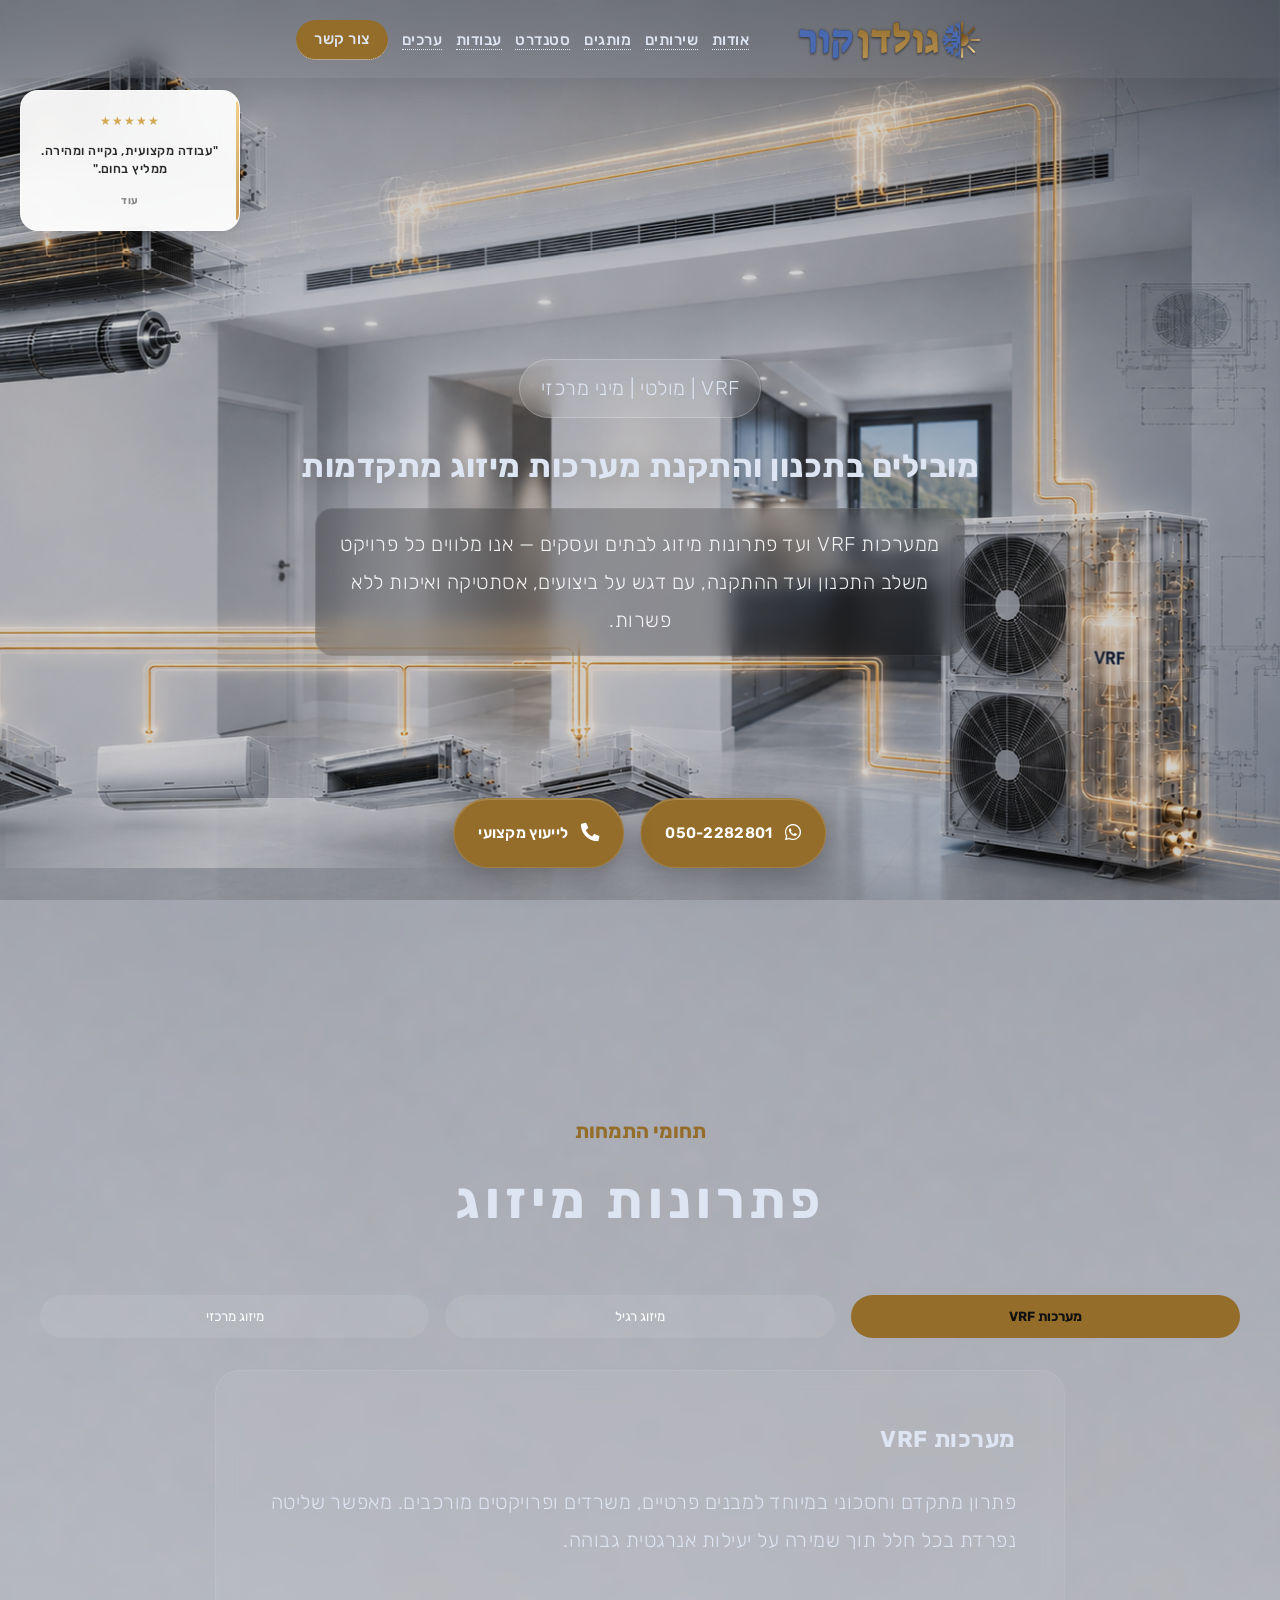
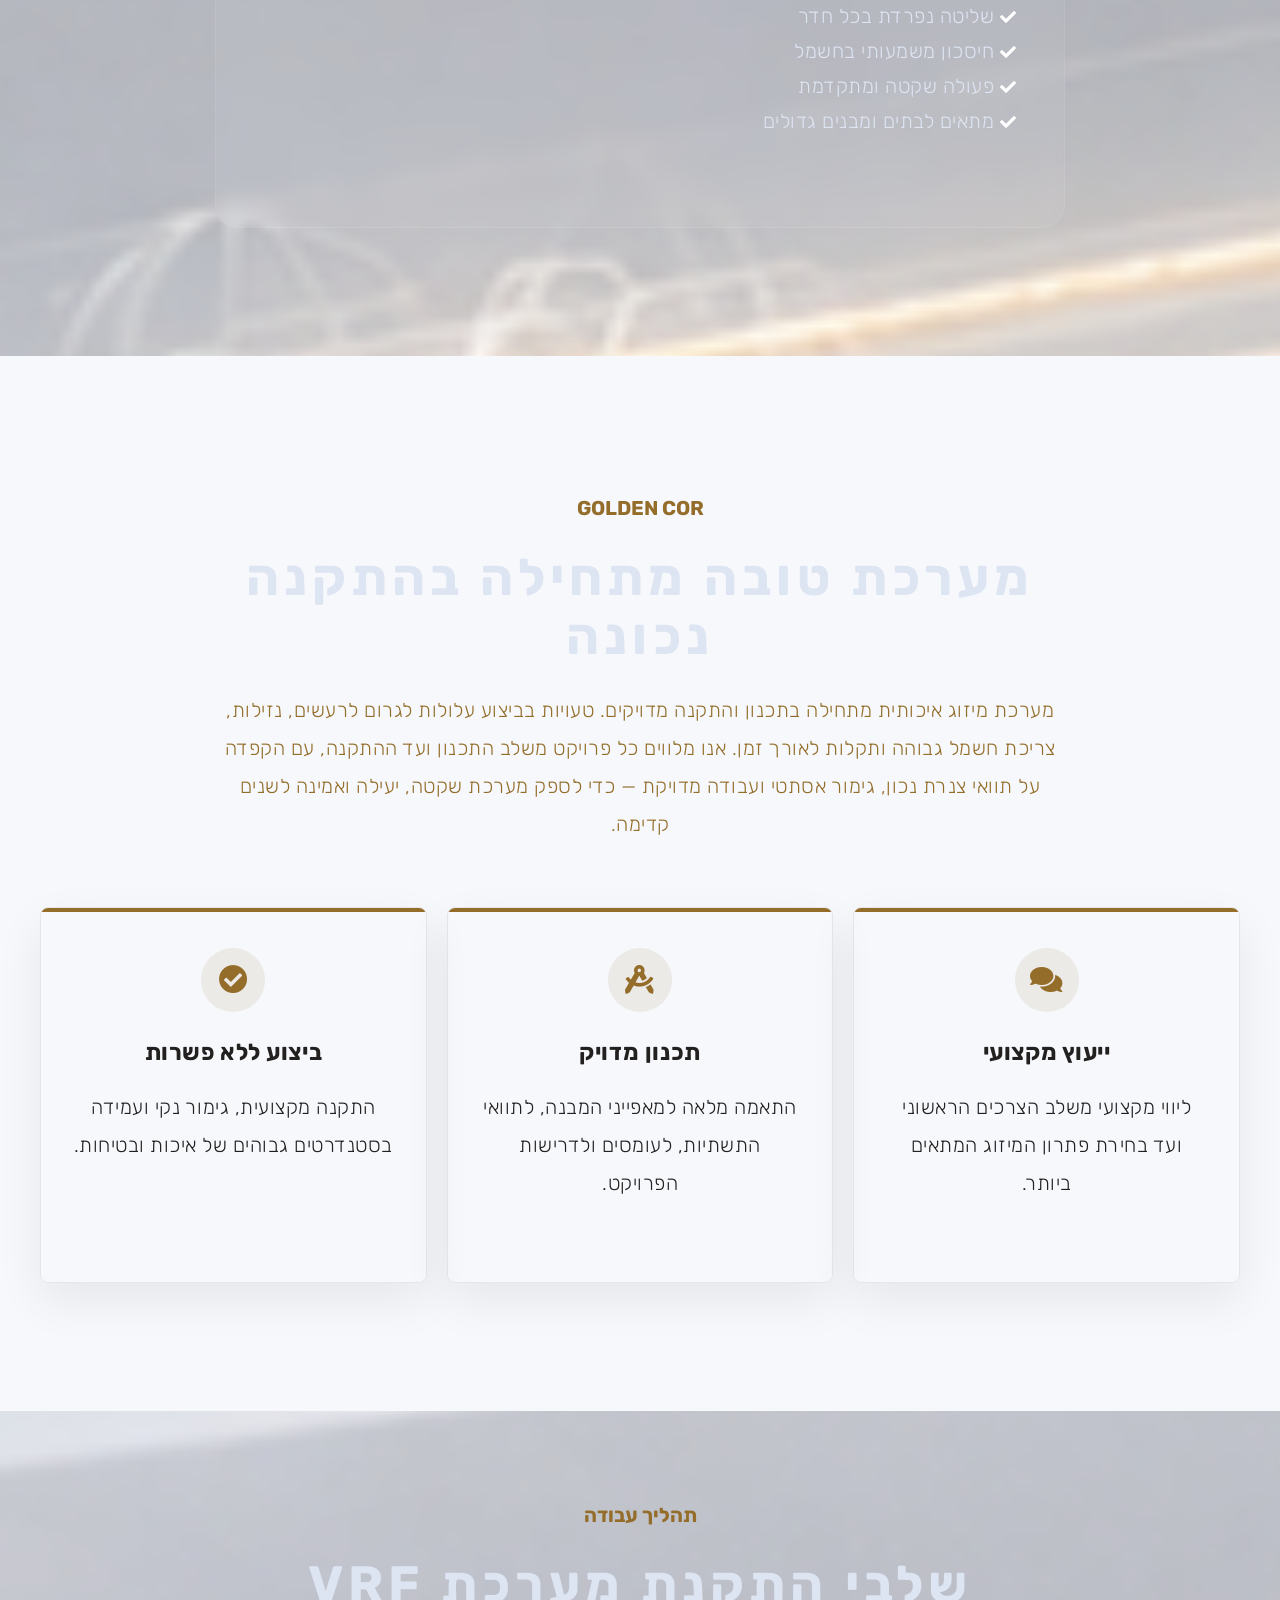
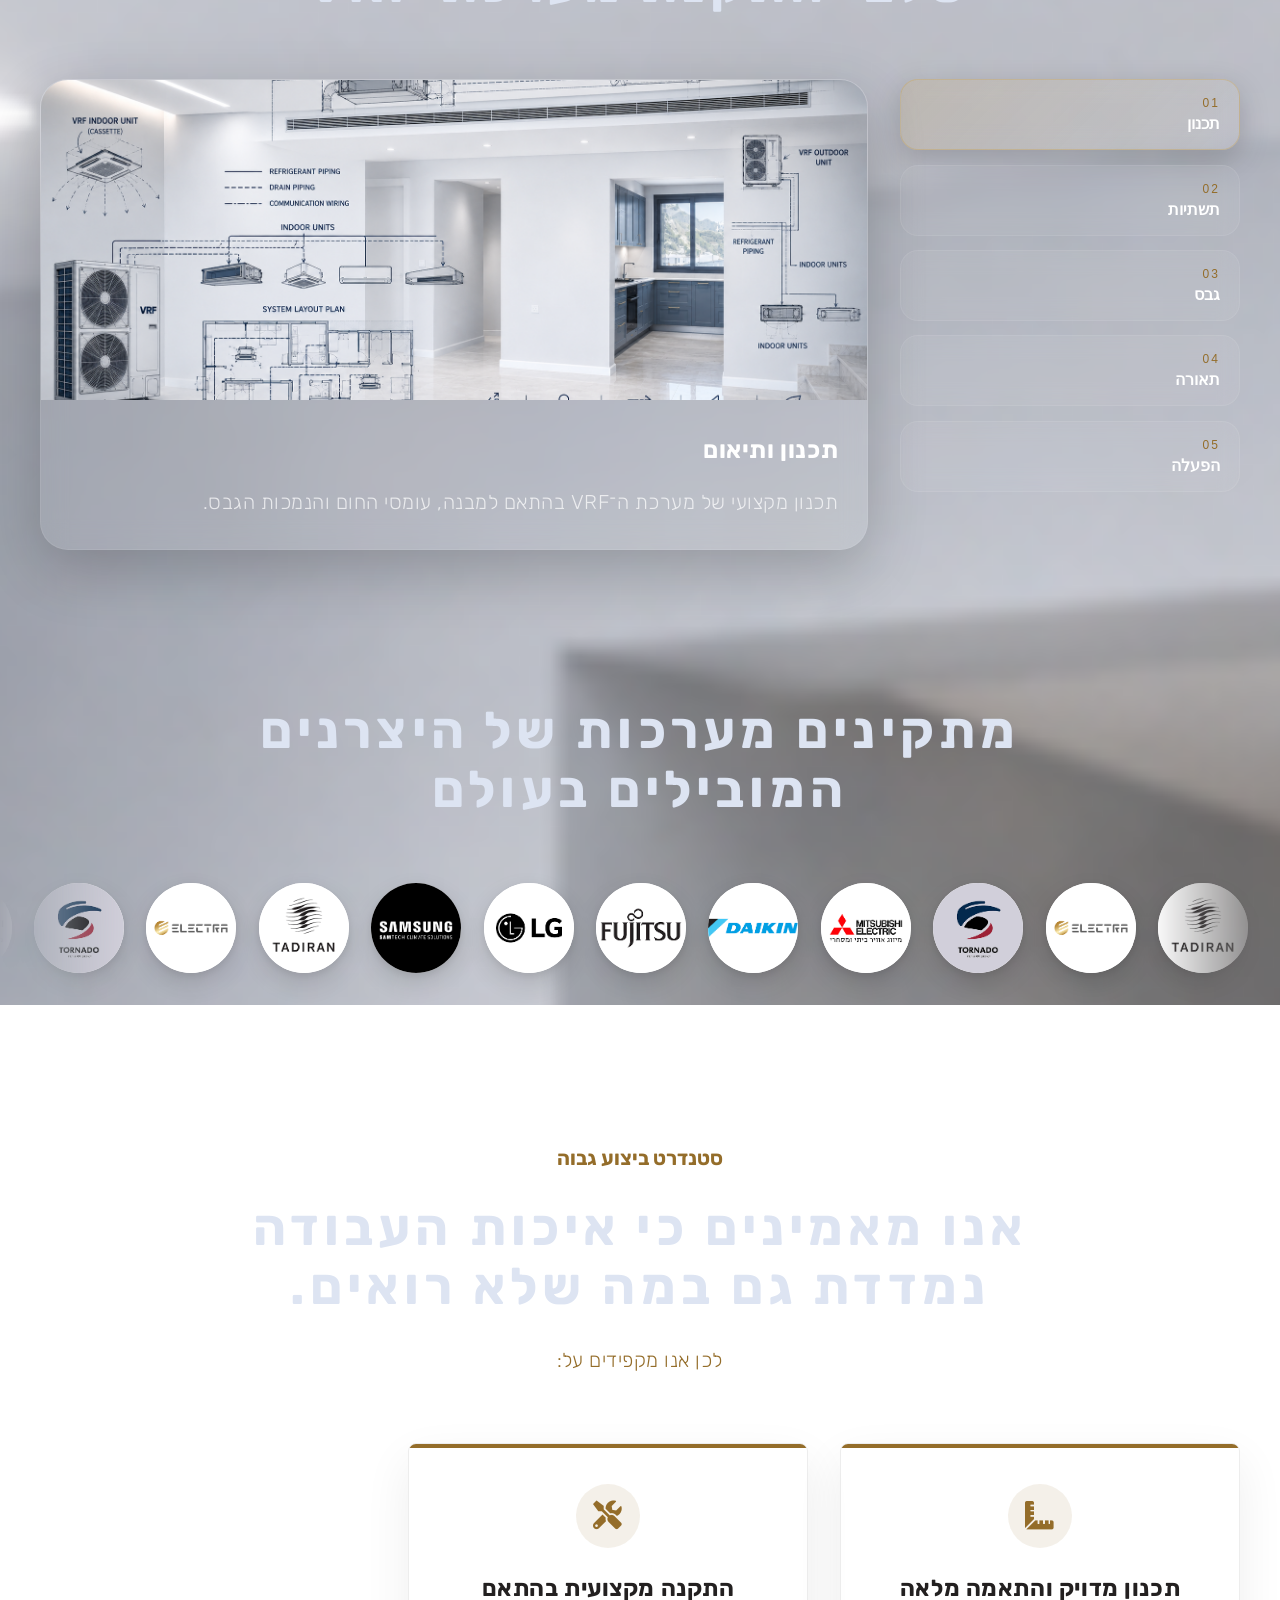
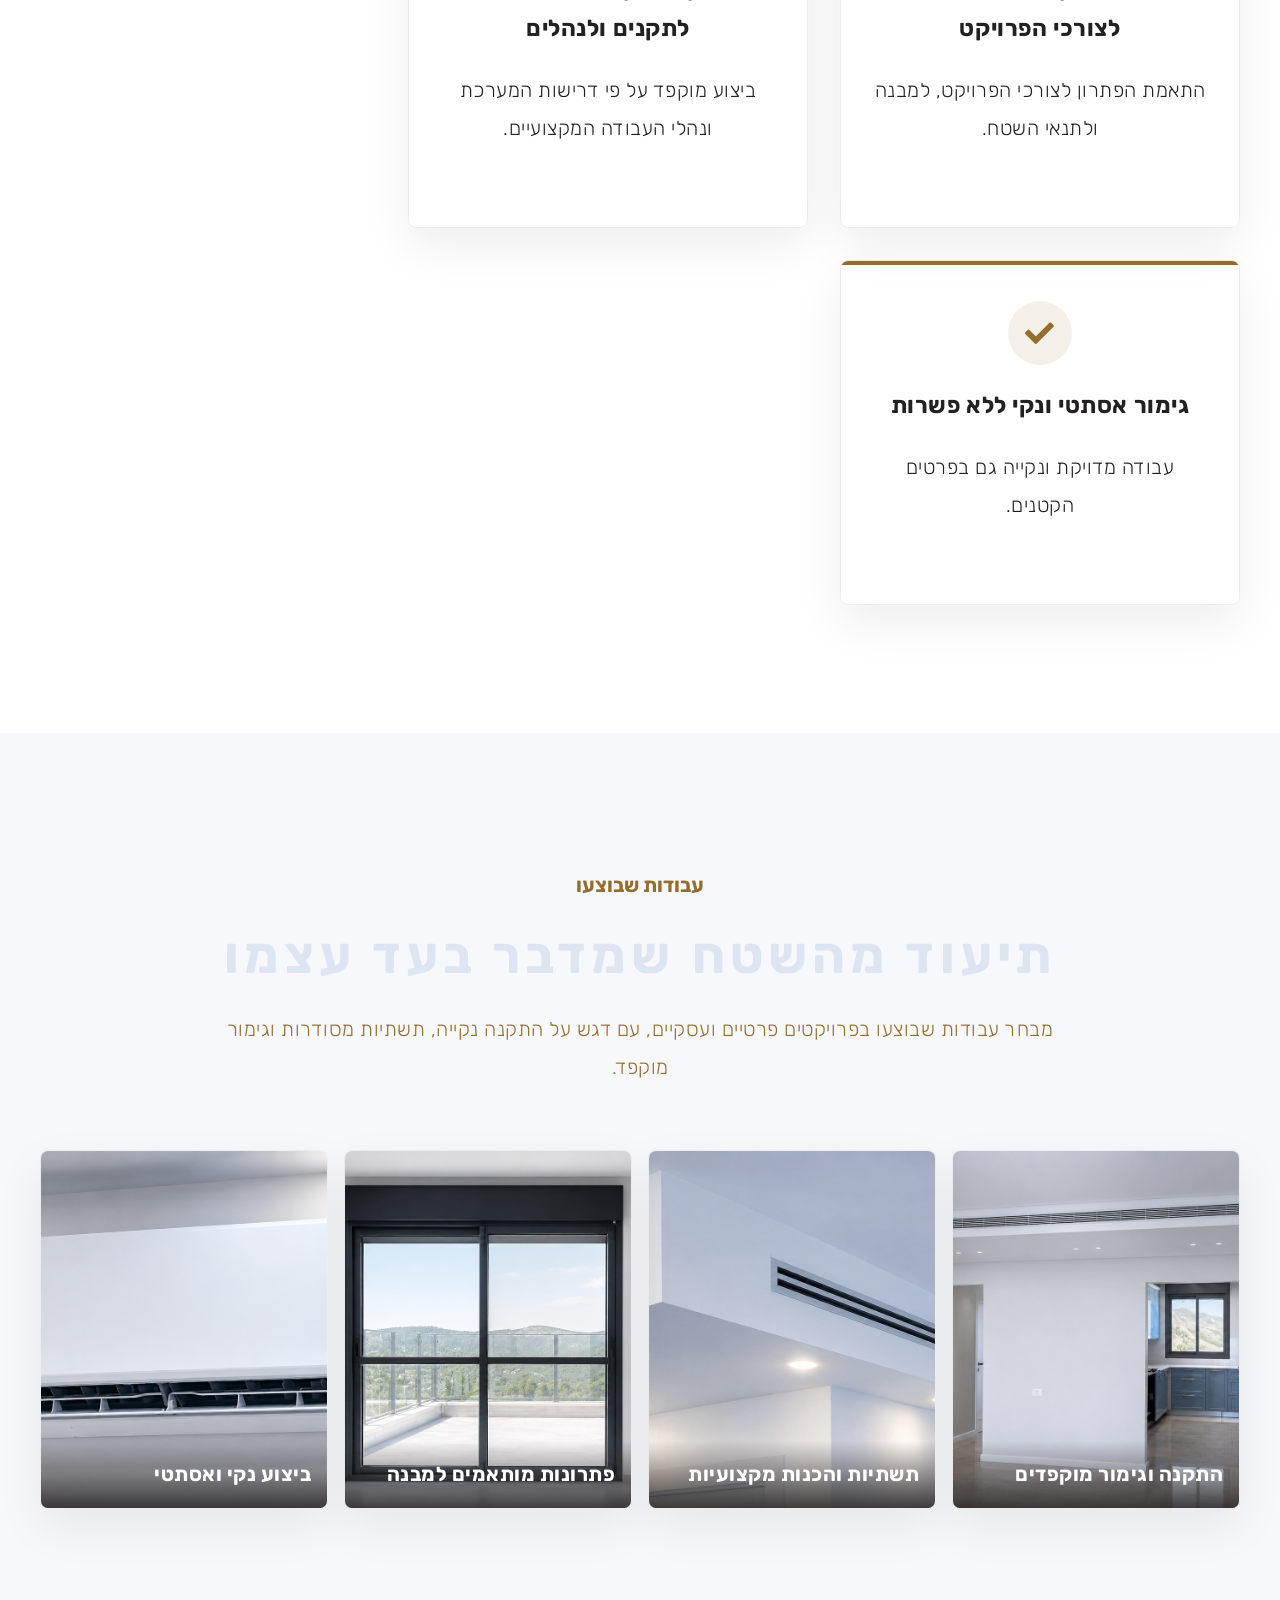
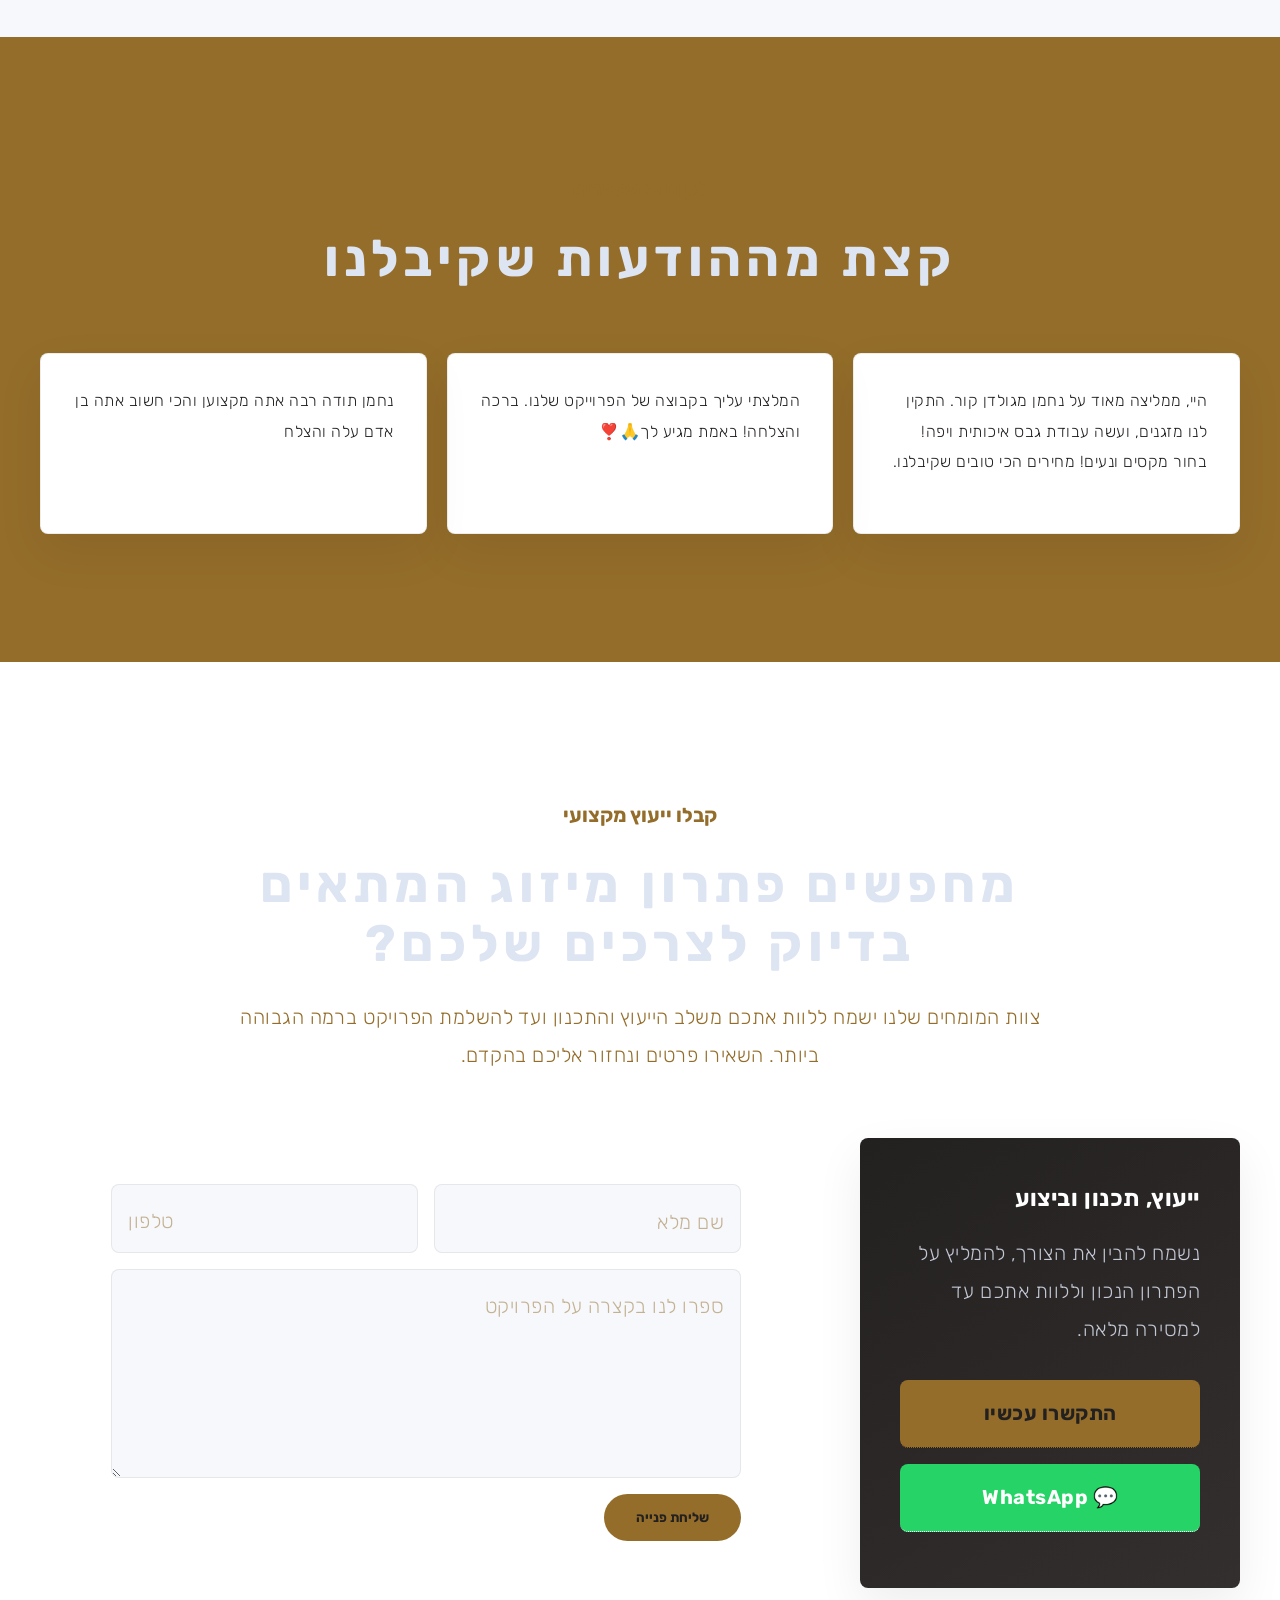
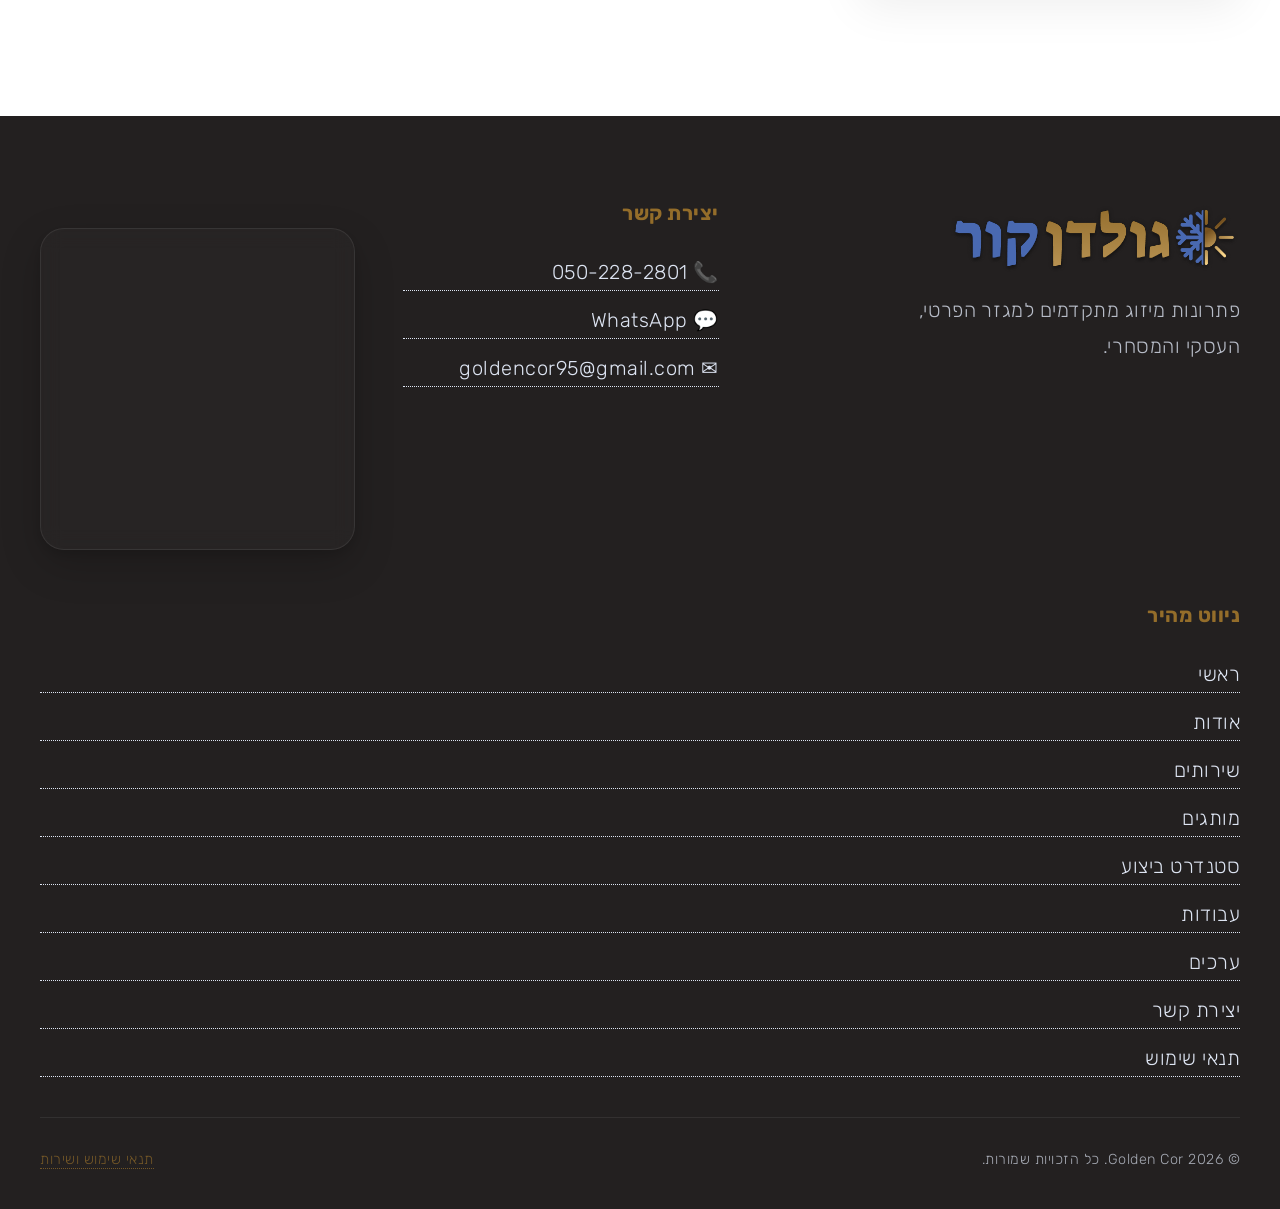
==== commit dad3f696: "Updated landing page" ====
--- a/index.html
+++ b/index.html
@@ -1,15 +1,21 @@
 <!DOCTYPE HTML>
 <html lang="he" dir="rtl">
 <head>
-    <title>גולדן קור | התקנת מערכות מיזוג VRF | תשתיות ומערכות מיזוג מתקדמות
-</title>
+    <title>
+        גולדן קור | התקנת מערכות מיזוג VRF | תשתיות ומערכות מיזוג מתקדמות
+    </title>
     <meta charset="utf-8" />
     <meta name="viewport" content="width=device-width, initial-scale=1, user-scalable=no" />
     <meta name="description"
           content="התקנת מערכות VRF, מיני מרכזי ומערכות מיזוג מתקדמות. שירות מקצועי, תכנון מדויק ועבודה ברמת גימור גבוהה.">
-    <link rel="stylesheet" href="assets/css/main.css?v=270520262018" />
+    <link rel="stylesheet" href="assets/css/main.css?v=280520262346" />
     <link rel="icon" type="image/png" href="images/favicon.png">
     <link href="https://fonts.googleapis.com/css2?family=Rubik:wght@300;400;500;700&display=swap" rel="stylesheet">
+
+    <meta http-equiv="Cache-Control" content="no-cache, no-store, must-revalidate">
+    <meta http-equiv="Pragma" content="no-cache">
+    <meta http-equiv="Expires" content="0">
+
 </head>
 
 <body class="index is-preload">
@@ -102,10 +108,9 @@
             </h1>
 
             <p>
-                ממערכות VRF מתקדמות ועד פתרונות מיזוג לבתים פרטיים, משרדים ועסקים – אנו מלווים כל פרויקט משלב התכנון ועד למסירה, תוך הקפדה על ביצועים, אסתטיקה וסטנדרט ביצוע בלתי מתפשר.
-            </p>
-
-        </div>
+                ממערכות VRF ועד פתרונות מיזוג לבתים ועסקים — אנו מלווים כל פרויקט משלב התכנון ועד ההתקנה, עם דגש על ביצועים, אסתטיקה ואיכות ללא פשרות.
+
+</div>
     </section>
 
     <!-- Systems Info Section -->
@@ -150,10 +155,11 @@
                     </p>
 
                     <ul>
-                        <li>שליטה נפרדת בכל חדר</li>
-                        <li>חיסכון משמעותי בחשמל</li>
-                        <li>פעולה שקטה ומתקדמת</li>
-                        <li>מתאים לבתים ומבנים גדולים</li>
+                        <li>
+                        <li><i class="fas fa-check"></i>   שליטה נפרדת בכל חדר</li>
+                        <li><i class="fas fa-check"></i>   חיסכון משמעותי בחשמל</li>
+                        <li><i class="fas fa-check"></i>   פעולה שקטה ומתקדמת</li>
+                        <li><i class="fas fa-check"></i>   מתאים לבתים ומבנים גדולים</li>
                     </ul>
                 </div>
 
@@ -167,10 +173,10 @@
                     </p>
 
                     <ul>
-                        <li>פתרון נגיש ומשתלם</li>
-                        <li>התקנה מהירה</li>
-                        <li>מתאים לדירות ועסקים קטנים</li>
-                        <li>תחזוקה פשוטה</li>
+                        <li><i class="fas fa-check"></i>   פתרון נגיש ומשתלם</li>
+                        <li><i class="fas fa-check"></i>   התקנה מהירה</li>
+                        <li><i class="fas fa-check"></i>   מתאים לדירות ועסקים קטנים</li>
+                        <li><i class="fas fa-check"></i>   תחזוקה פשוטה</li>
                     </ul>
                 </div>
 
@@ -184,10 +190,10 @@
                     </p>
 
                     <ul>
-                        <li>מראה נקי ואסתטי</li>
-                        <li>פיזור אוויר אחיד</li>
-                        <li>מתאים לוילות ומשרדים</li>
-                        <li>אפשרות לשילוב דמפרים חכמים</li>
+                        <li><i class="fas fa-check"></i>   מראה נקי ואסתטי</li>
+                        <li><i class="fas fa-check"></i>   פיזור אוויר אחיד</li>
+                        <li><i class="fas fa-check"></i>   מתאים לוילות ומשרדים</li>
+                        <li><i class="fas fa-check"></i>   אפשרות לשילוב דמפרים חכמים</li>
                     </ul>
                 </div>
 
@@ -203,22 +209,23 @@
             <header class="section-header">
                 <span>GOLDEN COR</span>
                 <h2>
-                    מומחיות שמורגשת בכל פרט
+                    מערכת טובה מתחילה בהתקנה נכונה
                 </h2>
 
                 <p>
-                    מערכת מיזוג איכותית מתחילה בתכנון נכון.
-                    הצלחת הפרויקט אינה נמדדת רק בבחירת המזגן, אלא בהתאמת הפתרון למבנה, בחישוב העומסים, בתכנון תוואי הצנרת ובאיכות ההתקנה.
-                    אנו מעניקים פתרון כולל המבוסס על ניסיון מקצועי, הקפדה הנדסית ותשומת לב לפרטים הקטנים, כדי לספק מערכת יעילה, שקטה ואמינה לאורך זמן.
+                    מערכת מיזוג איכותית מתחילה בתכנון והתקנה מדויקים.
+                    טעויות בביצוע עלולות לגרום לרעשים, נזילות, צריכת חשמל גבוהה ותקלות לאורך זמן.
+
+                    אנו מלווים כל פרויקט משלב התכנון ועד ההתקנה, עם הקפדה על תוואי צנרת נכון, גימור אסתטי ועבודה מדויקת — כדי לספק מערכת שקטה, יעילה ואמינה לשנים קדימה.
                 </p>
             </header>
 
             <div class="adv-grid">
 
                 <div class="adv-card">
-                    <span class="adv-icon icon solid fa-comments"></span>
-
-                    <h3>ייעוץ מקצועי</h3>
+                   
+
+                    <h3> <span class="adv-icon icon solid fa-comments"></span><br />ייעוץ מקצועי</h3>
 
                     <p>
                         ליווי מקצועי משלב הצרכים הראשוני ועד בחירת פתרון המיזוג המתאים ביותר.
@@ -226,9 +233,9 @@
                 </div>
 
                 <div class="adv-card">
-                    <span class="adv-icon icon solid fa-drafting-compass"></span>
-
-                    <h3>תכנון מדויק</h3>
+                   
+
+                    <h3> <span class="adv-icon icon solid fa-drafting-compass"></span><br />תכנון מדויק</h3>
 
                     <p>
                         התאמה מלאה למאפייני המבנה, לתוואי התשתיות, לעומסים ולדרישות הפרויקט.
@@ -236,9 +243,9 @@
                 </div>
 
                 <div class="adv-card">
-                    <span class="adv-icon icon solid fa-check-circle"></span>
-
-                    <h3>ביצוע ללא פשרות</h3>
+                   
+
+                    <h3> <span class="adv-icon icon solid fa-check-circle"></span><br />ביצוע ללא פשרות</h3>
 
                     <p>
                         התקנה מקצועית, גימור נקי ועמידה בסטנדרטים גבוהים של איכות ובטיחות.
@@ -248,6 +255,104 @@
             </div>
 
         </div>
+    </section>
+
+    <section class="vrf-roadmap-section" id="vrf-roadmap">
+
+        <div class="container">
+
+            <header class="section-header">
+                <span>תהליך עבודה</span>
+                <h2>שלבי התקנת מערכת VRF</h2>
+                <!--<p>
+                    תהליך מדויק ומסודר משלב התכנון ועד למסירת מערכת מושלמת.
+                </p>-->
+            </header>
+
+            <div class="vrf-roadmap">
+
+                <!-- LEFT SIDE -->
+                <div class="roadmap-steps">
+
+                    <button class="roadmap-step active"
+                            data-title="תכנון ותיאום"
+                            data-text="תכנון מקצועי של מערכת ה־VRF בהתאם למבנה, עומסי החום והנמכות הגבס."
+                            data-image="images/vrf/plan.png">
+
+                        <span class="step-number">01</span>
+                        <span class="step-title">תכנון</span>
+
+                    </button>
+
+                    <button class="roadmap-step"
+                            data-title="תשתיות וצנרת"
+                            data-text="פריסת צנרות נחושת, ניקוז ותקשורת בצורה נקייה ומדויקת לפני סגירת התקרה."
+                            data-image="images/vrf/pipes.jpeg">
+
+                        <span class="step-number">02</span>
+                        <span class="step-title">תשתיות</span>
+
+                    </button>
+
+                    <button class="roadmap-step"
+                            data-title="עבודות גבס"
+                            data-text="בניית הנמכות גבס מותאמות לפתחי שירות, יחידות נסתרות וקווי עיצוב."
+                            data-image="images/vrf/gypsum.png">
+
+                        <span class="step-number">03</span>
+                        <span class="step-title">גבס</span>
+
+                    </button>
+
+                    <button class="roadmap-step"
+                            data-title="שילוב תאורה"
+                            data-text="התאמה מלאה בין מיזוג האוויר לתכנון התאורה לקבלת מראה יוקרתי ונקי."
+                            data-image="images/vrf/light.png">
+
+                        <span class="step-number">04</span>
+                        <span class="step-title">תאורה</span>
+
+                    </button>
+
+                    <button class="roadmap-step"
+                            data-title="התקנה והפעלה"
+                            data-text="חיבור היחידות, בדיקות לחץ, ואקום והפעלה מלאה של המערכת."
+                            data-image="images/vrf/install.jpeg">
+
+                        <span class="step-number">05</span>
+                        <span class="step-title">הפעלה</span>
+
+                    </button>
+
+                </div>
+
+                <!-- RIGHT SIDE -->
+                <div class="roadmap-preview">
+
+                    <div class="preview-image-wrap">
+                        <img src="images/vrf/plan.png"
+                             alt=""
+                             id="roadmap-image">
+                    </div>
+
+                    <div class="preview-content">
+
+                        <h3 id="roadmap-title">
+                            תכנון ותיאום
+                        </h3>
+
+                        <p id="roadmap-text">
+                            תכנון מקצועי של מערכת ה־VRF בהתאם למבנה, עומסי החום והנמכות הגבס.
+                        </p>
+
+                    </div>
+
+                </div>
+
+            </div>
+
+        </div>
+
     </section>
 
     <!-- Brands -->
@@ -701,14 +806,14 @@
     </a>
 
     <!-- Scripts -->
-    <script src="assets/js/jquery.min.js?v=270520262018"></script>
+    <script src="assets/js/jquery.min.js?v=280520262346"></script>
     <script src="assets/js/jquery.dropotron.min.js"></script>
     <script src="assets/js/jquery.scrolly.min.js"></script>
     <script src="assets/js/jquery.scrollex.min.js"></script>
     <script src="assets/js/browser.min.js"></script>
     <script src="assets/js/breakpoints.min.js"></script>
     <script src="assets/js/util.js"></script>
-    <script src="assets/js/main.js"></script>
+    <script src="assets/js/main.js?v=280520262346"></script>
     <script>
         window.addEventListener('scroll', function () {
             const header = document.getElementById('header');
--- a/assets/css/main.css
+++ b/assets/css/main.css
@@ -1,32 +1,19 @@
 @import url("fontawesome-all.min.css");
-@import url("https://fonts.googleapis.com/css?family=Lato:300,400,900");
-
-html, body, div, span, applet, object,
-iframe, h1, h2, h3, h4, h5, h6, p, blockquote,
-pre, a, abbr, acronym, address, big, cite,
-code, del, dfn, em, img, ins, kbd, q, s, samp,
-small, strike, strong, sub, sup, tt, var, b,
-u, i, center, dl, dt, dd, ol, ul, li, fieldset,
-form, label, legend, table, caption, tbody,
-tfoot, thead, tr, th, td, article, aside,
-canvas, details, embed, figure, figcaption,
-footer, header, hgroup, menu, nav, output, ruby,
-section, summary, time, mark, audio, video {
+
+*,
+*::before,
+*::after {
+    box-sizing: border-box;
     margin: 0;
     padding: 0;
-    border: 0;
-    font-size: 100%;
-    font: inherit;
-    vertical-align: baseline;
-}
-
-article, aside, details, figcaption, figure,
-footer, header, hgroup, menu, nav, section {
-    display: block;
 }
 
 body {
     line-height: 1;
+    -webkit-text-size-adjust: none;
+    font-family: 'Rubik', sans-serif !important;
+    background: url("../../images/hero.png") center top / cover no-repeat;
+    color: var(--dark);
 }
 
 ol, ul {
@@ -47,10 +34,6 @@
     border-spacing: 0;
 }
 
-body {
-    -webkit-text-size-adjust: none;
-}
-
 mark {
     background-color: transparent;
     color: inherit;
@@ -62,9 +45,6 @@
 }
 
 input, select, textarea {
-    -moz-appearance: none;
-    -webkit-appearance: none;
-    -ms-appearance: none;
     appearance: none;
 }
 
@@ -76,10 +56,6 @@
 
 *, *:before, *:after {
     box-sizing: inherit;
-}
-
-body {
-    background: #f3f6fa;
 }
 
     body.is-preload *, body.is-preload *:before, body.is-preload *:after {
@@ -87,15 +63,12 @@
         -webkit-animation: none !important;
         -ms-animation: none !important;
         animation: none !important;
-        -moz-transition: none !important;
-        -webkit-transition: none !important;
-        -ms-transition: none !important;
         transition: none !important;
     }
 
 body, input, select, textarea {
-    color: #7c8081;
-    font-family: 'Lato', sans-serif;
+    color: var(--light);
+    font-family: 'Rubik', sans-serif;
     font-size: 15pt;
     font-weight: 300;
     letter-spacing: 0.025em;
@@ -103,9 +76,6 @@
 }
 
 a {
-    -moz-transition: color 0.2s ease-in-out, border-color 0.2s ease-in-out, background-color 0.2s ease-in-out;
-    -webkit-transition: color 0.2s ease-in-out, border-color 0.2s ease-in-out, background-color 0.2s ease-in-out;
-    -ms-transition: color 0.2s ease-in-out, border-color 0.2s ease-in-out, background-color 0.2s ease-in-out;
     transition: color 0.2s ease-in-out, border-color 0.2s ease-in-out, background-color 0.2s ease-in-out;
     color: var(--gold);
     text-decoration: none;
@@ -175,9 +145,8 @@
 /* Container */
 
 .container {
-    margin: 0 auto;
-    max-width: 100%;
-    width: 1400px;
+    width: min(1400px, 92%);
+    margin-inline: auto;
 }
 
     .container.medium {
@@ -239,12 +208,12 @@
         }
 }
 
-/* Row */
+/* ROW SYSTEM */
 
 .row {
     display: flex;
     flex-wrap: wrap;
-    box-sizing: border-box;
+    gap: 2rem;
     align-items: stretch;
 }
 
@@ -252,9 +221,7 @@
         box-sizing: border-box;
     }
 
-    .row.gtr-uniform > * > :last-child {
-        margin-bottom: 0;
-    }
+    /* Alignment */
 
     .row.aln-left {
         justify-content: flex-start;
@@ -280,1426 +247,77 @@
         align-items: flex-end;
     }
 
-    .row > .imp {
-        order: -1;
-    }
-
-    .row > .col-1 {
-        width: 8.33333%;
-    }
-
-    .row > .off-1 {
-        margin-left: 8.33333%;
-    }
-
-    .row > .col-2 {
-        width: 16.66667%;
-    }
-
-    .row > .off-2 {
-        margin-left: 16.66667%;
-    }
-
-    .row > .col-3 {
-        width: 25%;
-    }
-
-    .row > .off-3 {
-        margin-left: 25%;
-    }
-
-    .row > .col-4 {
-        width: 33.33333%;
-    }
-
-    .row > .off-4 {
-        margin-left: 33.33333%;
-    }
-
-    .row > .col-5 {
-        width: 41.66667%;
-    }
-
-    .row > .off-5 {
-        margin-left: 41.66667%;
-    }
-
-    .row > .col-6 {
-        width: 50%;
-    }
-
-    .row > .off-6 {
-        margin-left: 50%;
-    }
-
-    .row > .col-7 {
-        width: 58.33333%;
-    }
-
-    .row > .off-7 {
-        margin-left: 58.33333%;
-    }
-
-    .row > .col-8 {
-        width: 66.66667%;
-    }
-
-    .row > .off-8 {
-        margin-left: 66.66667%;
-    }
-
-    .row > .col-9 {
-        width: 75%;
-    }
-
-    .row > .off-9 {
-        margin-left: 75%;
-    }
-
-    .row > .col-10 {
-        width: 83.33333%;
-    }
-
-    .row > .off-10 {
-        margin-left: 83.33333%;
-    }
-
-    .row > .col-11 {
-        width: 91.66667%;
-    }
-
-    .row > .off-11 {
-        margin-left: 91.66667%;
-    }
-
-    .row > .col-12 {
+/* Columns */
+
+.col-1 {
+    width: 8.333%;
+}
+
+.col-2 {
+    width: 16.666%;
+}
+
+.col-3 {
+    width: 25%;
+}
+
+.col-4 {
+    width: 33.333%;
+}
+
+.col-5 {
+    width: 41.666%;
+}
+
+.col-6 {
+    width: 50%;
+}
+
+.col-7 {
+    width: 58.333%;
+}
+
+.col-8 {
+    width: 66.666%;
+}
+
+.col-9 {
+    width: 75%;
+}
+
+.col-10 {
+    width: 83.333%;
+}
+
+.col-11 {
+    width: 91.666%;
+}
+
+.col-12 {
+    width: 100%;
+}
+
+/* Responsive */
+
+@media screen and (max-width: 980px) {
+
+    .row {
+        gap: 1.5rem;
+    }
+
+    .col-1,
+    .col-2,
+    .col-3,
+    .col-4,
+    .col-5,
+    .col-6,
+    .col-7,
+    .col-8,
+    .col-9,
+    .col-10,
+    .col-11 {
         width: 100%;
     }
-
-    .row > .off-12 {
-        margin-left: 100%;
-    }
-
-    .row.gtr-0 {
-        margin-top: 0px;
-        margin-left: 0px;
-    }
-
-        .row.gtr-0 > * {
-            padding: 0px 0 0 0px;
-        }
-
-        .row.gtr-0.gtr-uniform {
-            margin-top: 0px;
-        }
-
-            .row.gtr-0.gtr-uniform > * {
-                padding-top: 0px;
-            }
-
-    .row.gtr-25 {
-        margin-top: -12.5px;
-        margin-left: -12.5px;
-    }
-
-        .row.gtr-25 > * {
-            padding: 12.5px 0 0 12.5px;
-        }
-
-        .row.gtr-25.gtr-uniform {
-            margin-top: -12.5px;
-        }
-
-            .row.gtr-25.gtr-uniform > * {
-                padding-top: 12.5px;
-            }
-
-    .row.gtr-50 {
-        margin-top: -25px;
-        margin-left: -25px;
-    }
-
-        .row.gtr-50 > * {
-            padding: 25px 0 0 25px;
-        }
-
-        .row.gtr-50.gtr-uniform {
-            margin-top: -25px;
-        }
-
-            .row.gtr-50.gtr-uniform > * {
-                padding-top: 25px;
-            }
-
-.row {
-    margin-top: -50px;
-    margin-left: -50px;
-}
-
-    .row > * {
-        padding: 50px 0 0 50px;
-    }
-
-    .row.gtr-uniform {
-        margin-top: -50px;
-    }
-
-        .row.gtr-uniform > * {
-            padding-top: 50px;
-        }
-
-    .row.gtr-150 {
-        margin-top: -75px;
-        margin-left: -75px;
-    }
-
-        .row.gtr-150 > * {
-            padding: 75px 0 0 75px;
-        }
-
-        .row.gtr-150.gtr-uniform {
-            margin-top: -75px;
-        }
-
-            .row.gtr-150.gtr-uniform > * {
-                padding-top: 75px;
-            }
-
-    .row.gtr-200 {
-        margin-top: -100px;
-        margin-left: -100px;
-    }
-
-        .row.gtr-200 > * {
-            padding: 100px 0 0 100px;
-        }
-
-        .row.gtr-200.gtr-uniform {
-            margin-top: -100px;
-        }
-
-            .row.gtr-200.gtr-uniform > * {
-                padding-top: 100px;
-            }
-
-@media screen and (max-width: 1680px) {
-
-    .row {
-        display: flex;
-        flex-wrap: wrap;
-        box-sizing: border-box;
-        align-items: stretch;
-    }
-
-        .row > * {
-            box-sizing: border-box;
-        }
-
-        .row.gtr-uniform > * > :last-child {
-            margin-bottom: 0;
-        }
-
-        .row.aln-left {
-            justify-content: flex-start;
-        }
-
-        .row.aln-center {
-            justify-content: center;
-        }
-
-        .row.aln-right {
-            justify-content: flex-end;
-        }
-
-        .row.aln-top {
-            align-items: flex-start;
-        }
-
-        .row.aln-middle {
-            align-items: center;
-        }
-
-        .row.aln-bottom {
-            align-items: flex-end;
-        }
-
-        .row > .imp-wide {
-            order: -1;
-        }
-
-        .row > .col-1-wide {
-            width: 8.33333%;
-        }
-
-        .row > .off-1-wide {
-            margin-left: 8.33333%;
-        }
-
-        .row > .col-2-wide {
-            width: 16.66667%;
-        }
-
-        .row > .off-2-wide {
-            margin-left: 16.66667%;
-        }
-
-        .row > .col-3-wide {
-            width: 25%;
-        }
-
-        .row > .off-3-wide {
-            margin-left: 25%;
-        }
-
-        .row > .col-4-wide {
-            width: 33.33333%;
-        }
-
-        .row > .off-4-wide {
-            margin-left: 33.33333%;
-        }
-
-        .row > .col-5-wide {
-            width: 41.66667%;
-        }
-
-        .row > .off-5-wide {
-            margin-left: 41.66667%;
-        }
-
-        .row > .col-6-wide {
-            width: 50%;
-        }
-
-        .row > .off-6-wide {
-            margin-left: 50%;
-        }
-
-        .row > .col-7-wide {
-            width: 58.33333%;
-        }
-
-        .row > .off-7-wide {
-            margin-left: 58.33333%;
-        }
-
-        .row > .col-8-wide {
-            width: 66.66667%;
-        }
-
-        .row > .off-8-wide {
-            margin-left: 66.66667%;
-        }
-
-        .row > .col-9-wide {
-            width: 75%;
-        }
-
-        .row > .off-9-wide {
-            margin-left: 75%;
-        }
-
-        .row > .col-10-wide {
-            width: 83.33333%;
-        }
-
-        .row > .off-10-wide {
-            margin-left: 83.33333%;
-        }
-
-        .row > .col-11-wide {
-            width: 91.66667%;
-        }
-
-        .row > .off-11-wide {
-            margin-left: 91.66667%;
-        }
-
-        .row > .col-12-wide {
-            width: 100%;
-        }
-
-        .row > .off-12-wide {
-            margin-left: 100%;
-        }
-
-        .row.gtr-0 {
-            margin-top: 0px;
-            margin-left: 0px;
-        }
-
-            .row.gtr-0 > * {
-                padding: 0px 0 0 0px;
-            }
-
-            .row.gtr-0.gtr-uniform {
-                margin-top: 0px;
-            }
-
-                .row.gtr-0.gtr-uniform > * {
-                    padding-top: 0px;
-                }
-
-        .row.gtr-25 {
-            margin-top: -10px;
-            margin-left: -10px;
-        }
-
-            .row.gtr-25 > * {
-                padding: 10px 0 0 10px;
-            }
-
-            .row.gtr-25.gtr-uniform {
-                margin-top: -10px;
-            }
-
-                .row.gtr-25.gtr-uniform > * {
-                    padding-top: 10px;
-                }
-
-        .row.gtr-50 {
-            margin-top: -20px;
-            margin-left: -20px;
-        }
-
-            .row.gtr-50 > * {
-                padding: 20px 0 0 20px;
-            }
-
-            .row.gtr-50.gtr-uniform {
-                margin-top: -20px;
-            }
-
-                .row.gtr-50.gtr-uniform > * {
-                    padding-top: 20px;
-                }
-
-    .row {
-        margin-top: -40px;
-        margin-left: -40px;
-    }
-
-        .row > * {
-            padding: 40px 0 0 40px;
-        }
-
-        .row.gtr-uniform {
-            margin-top: -40px;
-        }
-
-            .row.gtr-uniform > * {
-                padding-top: 40px;
-            }
-
-        .row.gtr-150 {
-            margin-top: -60px;
-            margin-left: -60px;
-        }
-
-            .row.gtr-150 > * {
-                padding: 60px 0 0 60px;
-            }
-
-            .row.gtr-150.gtr-uniform {
-                margin-top: -60px;
-            }
-
-                .row.gtr-150.gtr-uniform > * {
-                    padding-top: 60px;
-                }
-
-        .row.gtr-200 {
-            margin-top: -80px;
-            margin-left: -80px;
-        }
-
-            .row.gtr-200 > * {
-                padding: 80px 0 0 80px;
-            }
-
-            .row.gtr-200.gtr-uniform {
-                margin-top: -80px;
-            }
-
-                .row.gtr-200.gtr-uniform > * {
-                    padding-top: 80px;
-                }
-}
-
-@media screen and (max-width: 1280px) {
-
-    .row {
-        display: flex;
-        flex-wrap: wrap;
-        box-sizing: border-box;
-        align-items: stretch;
-    }
-
-        .row > * {
-            box-sizing: border-box;
-        }
-
-        .row.gtr-uniform > * > :last-child {
-            margin-bottom: 0;
-        }
-
-        .row.aln-left {
-            justify-content: flex-start;
-        }
-
-        .row.aln-center {
-            justify-content: center;
-        }
-
-        .row.aln-right {
-            justify-content: flex-end;
-        }
-
-        .row.aln-top {
-            align-items: flex-start;
-        }
-
-        .row.aln-middle {
-            align-items: center;
-        }
-
-        .row.aln-bottom {
-            align-items: flex-end;
-        }
-
-        .row > .imp-normal {
-            order: -1;
-        }
-
-        .row > .col-1-normal {
-            width: 8.33333%;
-        }
-
-        .row > .off-1-normal {
-            margin-left: 8.33333%;
-        }
-
-        .row > .col-2-normal {
-            width: 16.66667%;
-        }
-
-        .row > .off-2-normal {
-            margin-left: 16.66667%;
-        }
-
-        .row > .col-3-normal {
-            width: 25%;
-        }
-
-        .row > .off-3-normal {
-            margin-left: 25%;
-        }
-
-        .row > .col-4-normal {
-            width: 33.33333%;
-        }
-
-        .row > .off-4-normal {
-            margin-left: 33.33333%;
-        }
-
-        .row > .col-5-normal {
-            width: 41.66667%;
-        }
-
-        .row > .off-5-normal {
-            margin-left: 41.66667%;
-        }
-
-        .row > .col-6-normal {
-            width: 50%;
-        }
-
-        .row > .off-6-normal {
-            margin-left: 50%;
-        }
-
-        .row > .col-7-normal {
-            width: 58.33333%;
-        }
-
-        .row > .off-7-normal {
-            margin-left: 58.33333%;
-        }
-
-        .row > .col-8-normal {
-            width: 66.66667%;
-        }
-
-        .row > .off-8-normal {
-            margin-left: 66.66667%;
-        }
-
-        .row > .col-9-normal {
-            width: 75%;
-        }
-
-        .row > .off-9-normal {
-            margin-left: 75%;
-        }
-
-        .row > .col-10-normal {
-            width: 83.33333%;
-        }
-
-        .row > .off-10-normal {
-            margin-left: 83.33333%;
-        }
-
-        .row > .col-11-normal {
-            width: 91.66667%;
-        }
-
-        .row > .off-11-normal {
-            margin-left: 91.66667%;
-        }
-
-        .row > .col-12-normal {
-            width: 100%;
-        }
-
-        .row > .off-12-normal {
-            margin-left: 100%;
-        }
-
-        .row.gtr-0 {
-            margin-top: 0px;
-            margin-left: 0px;
-        }
-
-            .row.gtr-0 > * {
-                padding: 0px 0 0 0px;
-            }
-
-            .row.gtr-0.gtr-uniform {
-                margin-top: 0px;
-            }
-
-                .row.gtr-0.gtr-uniform > * {
-                    padding-top: 0px;
-                }
-
-        .row.gtr-25 {
-            margin-top: -10px;
-            margin-left: -10px;
-        }
-
-            .row.gtr-25 > * {
-                padding: 10px 0 0 10px;
-            }
-
-            .row.gtr-25.gtr-uniform {
-                margin-top: -10px;
-            }
-
-                .row.gtr-25.gtr-uniform > * {
-                    padding-top: 10px;
-                }
-
-        .row.gtr-50 {
-            margin-top: -20px;
-            margin-left: -20px;
-        }
-
-            .row.gtr-50 > * {
-                padding: 20px 0 0 20px;
-            }
-
-            .row.gtr-50.gtr-uniform {
-                margin-top: -20px;
-            }
-
-                .row.gtr-50.gtr-uniform > * {
-                    padding-top: 20px;
-                }
-
-    .row {
-        margin-top: -40px;
-        margin-left: -40px;
-    }
-
-        .row > * {
-            padding: 40px 0 0 40px;
-        }
-
-        .row.gtr-uniform {
-            margin-top: -40px;
-        }
-
-            .row.gtr-uniform > * {
-                padding-top: 40px;
-            }
-
-        .row.gtr-150 {
-            margin-top: -60px;
-            margin-left: -60px;
-        }
-
-            .row.gtr-150 > * {
-                padding: 60px 0 0 60px;
-            }
-
-            .row.gtr-150.gtr-uniform {
-                margin-top: -60px;
-            }
-
-                .row.gtr-150.gtr-uniform > * {
-                    padding-top: 60px;
-                }
-
-        .row.gtr-200 {
-            margin-top: -80px;
-            margin-left: -80px;
-        }
-
-            .row.gtr-200 > * {
-                padding: 80px 0 0 80px;
-            }
-
-            .row.gtr-200.gtr-uniform {
-                margin-top: -80px;
-            }
-
-                .row.gtr-200.gtr-uniform > * {
-                    padding-top: 80px;
-                }
-}
-
-@media screen and (max-width: 980px) {
-
-    .row {
-        display: flex;
-        flex-wrap: wrap;
-        box-sizing: border-box;
-        align-items: stretch;
-    }
-
-        .row > * {
-            box-sizing: border-box;
-        }
-
-        .row.gtr-uniform > * > :last-child {
-            margin-bottom: 0;
-        }
-
-        .row.aln-left {
-            justify-content: flex-start;
-        }
-
-        .row.aln-center {
-            justify-content: center;
-        }
-
-        .row.aln-right {
-            justify-content: flex-end;
-        }
-
-        .row.aln-top {
-            align-items: flex-start;
-        }
-
-        .row.aln-middle {
-            align-items: center;
-        }
-
-        .row.aln-bottom {
-            align-items: flex-end;
-        }
-
-        .row > .imp-narrow {
-            order: -1;
-        }
-
-        .row > .col-1-narrow {
-            width: 8.33333%;
-        }
-
-        .row > .off-1-narrow {
-            margin-left: 8.33333%;
-        }
-
-        .row > .col-2-narrow {
-            width: 16.66667%;
-        }
-
-        .row > .off-2-narrow {
-            margin-left: 16.66667%;
-        }
-
-        .row > .col-3-narrow {
-            width: 25%;
-        }
-
-        .row > .off-3-narrow {
-            margin-left: 25%;
-        }
-
-        .row > .col-4-narrow {
-            width: 33.33333%;
-        }
-
-        .row > .off-4-narrow {
-            margin-left: 33.33333%;
-        }
-
-        .row > .col-5-narrow {
-            width: 41.66667%;
-        }
-
-        .row > .off-5-narrow {
-            margin-left: 41.66667%;
-        }
-
-        .row > .col-6-narrow {
-            width: 50%;
-        }
-
-        .row > .off-6-narrow {
-            margin-left: 50%;
-        }
-
-        .row > .col-7-narrow {
-            width: 58.33333%;
-        }
-
-        .row > .off-7-narrow {
-            margin-left: 58.33333%;
-        }
-
-        .row > .col-8-narrow {
-            width: 66.66667%;
-        }
-
-        .row > .off-8-narrow {
-            margin-left: 66.66667%;
-        }
-
-        .row > .col-9-narrow {
-            width: 75%;
-        }
-
-        .row > .off-9-narrow {
-            margin-left: 75%;
-        }
-
-        .row > .col-10-narrow {
-            width: 83.33333%;
-        }
-
-        .row > .off-10-narrow {
-            margin-left: 83.33333%;
-        }
-
-        .row > .col-11-narrow {
-            width: 91.66667%;
-        }
-
-        .row > .off-11-narrow {
-            margin-left: 91.66667%;
-        }
-
-        .row > .col-12-narrow {
-            width: 100%;
-        }
-
-        .row > .off-12-narrow {
-            margin-left: 100%;
-        }
-
-        .row.gtr-0 {
-            margin-top: 0px;
-            margin-left: 0px;
-        }
-
-            .row.gtr-0 > * {
-                padding: 0px 0 0 0px;
-            }
-
-            .row.gtr-0.gtr-uniform {
-                margin-top: 0px;
-            }
-
-                .row.gtr-0.gtr-uniform > * {
-                    padding-top: 0px;
-                }
-
-        .row.gtr-25 {
-            margin-top: -7.5px;
-            margin-left: -7.5px;
-        }
-
-            .row.gtr-25 > * {
-                padding: 7.5px 0 0 7.5px;
-            }
-
-            .row.gtr-25.gtr-uniform {
-                margin-top: -7.5px;
-            }
-
-                .row.gtr-25.gtr-uniform > * {
-                    padding-top: 7.5px;
-                }
-
-        .row.gtr-50 {
-            margin-top: -15px;
-            margin-left: -15px;
-        }
-
-            .row.gtr-50 > * {
-                padding: 15px 0 0 15px;
-            }
-
-            .row.gtr-50.gtr-uniform {
-                margin-top: -15px;
-            }
-
-                .row.gtr-50.gtr-uniform > * {
-                    padding-top: 15px;
-                }
-
-    .row {
-        margin-top: -30px;
-        margin-left: -30px;
-    }
-
-        .row > * {
-            padding: 30px 0 0 30px;
-        }
-
-        .row.gtr-uniform {
-            margin-top: -30px;
-        }
-
-            .row.gtr-uniform > * {
-                padding-top: 30px;
-            }
-
-        .row.gtr-150 {
-            margin-top: -45px;
-            margin-left: -45px;
-        }
-
-            .row.gtr-150 > * {
-                padding: 45px 0 0 45px;
-            }
-
-            .row.gtr-150.gtr-uniform {
-                margin-top: -45px;
-            }
-
-                .row.gtr-150.gtr-uniform > * {
-                    padding-top: 45px;
-                }
-
-        .row.gtr-200 {
-            margin-top: -60px;
-            margin-left: -60px;
-        }
-
-            .row.gtr-200 > * {
-                padding: 60px 0 0 60px;
-            }
-
-            .row.gtr-200.gtr-uniform {
-                margin-top: -60px;
-            }
-
-                .row.gtr-200.gtr-uniform > * {
-                    padding-top: 60px;
-                }
-}
-
-@media screen and (max-width: 840px) {
-
-    .row {
-        display: flex;
-        flex-wrap: wrap;
-        box-sizing: border-box;
-        align-items: stretch;
-    }
-
-        .row > * {
-            box-sizing: border-box;
-        }
-
-        .row.gtr-uniform > * > :last-child {
-            margin-bottom: 0;
-        }
-
-        .row.aln-left {
-            justify-content: flex-start;
-        }
-
-        .row.aln-center {
-            justify-content: center;
-        }
-
-        .row.aln-right {
-            justify-content: flex-end;
-        }
-
-        .row.aln-top {
-            align-items: flex-start;
-        }
-
-        .row.aln-middle {
-            align-items: center;
-        }
-
-        .row.aln-bottom {
-            align-items: flex-end;
-        }
-
-        .row > .imp-narrower {
-            order: -1;
-        }
-
-        .row > .col-1-narrower {
-            width: 8.33333%;
-        }
-
-        .row > .off-1-narrower {
-            margin-left: 8.33333%;
-        }
-
-        .row > .col-2-narrower {
-            width: 16.66667%;
-        }
-
-        .row > .off-2-narrower {
-            margin-left: 16.66667%;
-        }
-
-        .row > .col-3-narrower {
-            width: 25%;
-        }
-
-        .row > .off-3-narrower {
-            margin-left: 25%;
-        }
-
-        .row > .col-4-narrower {
-            width: 33.33333%;
-        }
-
-        .row > .off-4-narrower {
-            margin-left: 33.33333%;
-        }
-
-        .row > .col-5-narrower {
-            width: 41.66667%;
-        }
-
-        .row > .off-5-narrower {
-            margin-left: 41.66667%;
-        }
-
-        .row > .col-6-narrower {
-            width: 50%;
-        }
-
-        .row > .off-6-narrower {
-            margin-left: 50%;
-        }
-
-        .row > .col-7-narrower {
-            width: 58.33333%;
-        }
-
-        .row > .off-7-narrower {
-            margin-left: 58.33333%;
-        }
-
-        .row > .col-8-narrower {
-            width: 66.66667%;
-        }
-
-        .row > .off-8-narrower {
-            margin-left: 66.66667%;
-        }
-
-        .row > .col-9-narrower {
-            width: 75%;
-        }
-
-        .row > .off-9-narrower {
-            margin-left: 75%;
-        }
-
-        .row > .col-10-narrower {
-            width: 83.33333%;
-        }
-
-        .row > .off-10-narrower {
-            margin-left: 83.33333%;
-        }
-
-        .row > .col-11-narrower {
-            width: 91.66667%;
-        }
-
-        .row > .off-11-narrower {
-            margin-left: 91.66667%;
-        }
-
-        .row > .col-12-narrower {
-            width: 100%;
-        }
-
-        .row > .off-12-narrower {
-            margin-left: 100%;
-        }
-
-        .row.gtr-0 {
-            margin-top: 0px;
-            margin-left: 0px;
-        }
-
-            .row.gtr-0 > * {
-                padding: 0px 0 0 0px;
-            }
-
-            .row.gtr-0.gtr-uniform {
-                margin-top: 0px;
-            }
-
-                .row.gtr-0.gtr-uniform > * {
-                    padding-top: 0px;
-                }
-
-        .row.gtr-25 {
-            margin-top: -7.5px;
-            margin-left: -7.5px;
-        }
-
-            .row.gtr-25 > * {
-                padding: 7.5px 0 0 7.5px;
-            }
-
-            .row.gtr-25.gtr-uniform {
-                margin-top: -7.5px;
-            }
-
-                .row.gtr-25.gtr-uniform > * {
-                    padding-top: 7.5px;
-                }
-
-        .row.gtr-50 {
-            margin-top: -15px;
-            margin-left: -15px;
-        }
-
-            .row.gtr-50 > * {
-                padding: 15px 0 0 15px;
-            }
-
-            .row.gtr-50.gtr-uniform {
-                margin-top: -15px;
-            }
-
-                .row.gtr-50.gtr-uniform > * {
-                    padding-top: 15px;
-                }
-
-    .row {
-        margin-top: -30px;
-        margin-left: -30px;
-    }
-
-        .row > * {
-            padding: 30px 0 0 30px;
-        }
-
-        .row.gtr-uniform {
-            margin-top: -30px;
-        }
-
-            .row.gtr-uniform > * {
-                padding-top: 30px;
-            }
-
-        .row.gtr-150 {
-            margin-top: -45px;
-            margin-left: -45px;
-        }
-
-            .row.gtr-150 > * {
-                padding: 45px 0 0 45px;
-            }
-
-            .row.gtr-150.gtr-uniform {
-                margin-top: -45px;
-            }
-
-                .row.gtr-150.gtr-uniform > * {
-                    padding-top: 45px;
-                }
-
-        .row.gtr-200 {
-            margin-top: -60px;
-            margin-left: -60px;
-        }
-
-            .row.gtr-200 > * {
-                padding: 60px 0 0 60px;
-            }
-
-            .row.gtr-200.gtr-uniform {
-                margin-top: -60px;
-            }
-
-                .row.gtr-200.gtr-uniform > * {
-                    padding-top: 60px;
-                }
-}
-
-@media screen and (max-width: 736px) {
-
-    .row {
-        display: flex;
-        flex-wrap: wrap;
-        box-sizing: border-box;
-        align-items: stretch;
-    }
-
-        .row > * {
-            box-sizing: border-box;
-        }
-
-        .row.gtr-uniform > * > :last-child {
-            margin-bottom: 0;
-        }
-
-        .row.aln-left {
-            justify-content: flex-start;
-        }
-
-        .row.aln-center {
-            justify-content: center;
-        }
-
-        .row.aln-right {
-            justify-content: flex-end;
-        }
-
-        .row.aln-top {
-            align-items: flex-start;
-        }
-
-        .row.aln-middle {
-            align-items: center;
-        }
-
-        .row.aln-bottom {
-            align-items: flex-end;
-        }
-
-        .row > .imp-mobile {
-            order: -1;
-        }
-
-        .row > .col-1-mobile {
-            width: 8.33333%;
-        }
-
-        .row > .off-1-mobile {
-            margin-left: 8.33333%;
-        }
-
-        .row > .col-2-mobile {
-            width: 16.66667%;
-        }
-
-        .row > .off-2-mobile {
-            margin-left: 16.66667%;
-        }
-
-        .row > .col-3-mobile {
-            width: 25%;
-        }
-
-        .row > .off-3-mobile {
-            margin-left: 25%;
-        }
-
-        .row > .col-4-mobile {
-            width: 33.33333%;
-        }
-
-        .row > .off-4-mobile {
-            margin-left: 33.33333%;
-        }
-
-        .row > .col-5-mobile {
-            width: 41.66667%;
-        }
-
-        .row > .off-5-mobile {
-            margin-left: 41.66667%;
-        }
-
-        .row > .col-6-mobile {
-            width: 50%;
-        }
-
-        .row > .off-6-mobile {
-            margin-left: 50%;
-        }
-
-        .row > .col-7-mobile {
-            width: 58.33333%;
-        }
-
-        .row > .off-7-mobile {
-            margin-left: 58.33333%;
-        }
-
-        .row > .col-8-mobile {
-            width: 66.66667%;
-        }
-
-        .row > .off-8-mobile {
-            margin-left: 66.66667%;
-        }
-
-        .row > .col-9-mobile {
-            width: 75%;
-        }
-
-        .row > .off-9-mobile {
-            margin-left: 75%;
-        }
-
-        .row > .col-10-mobile {
-            width: 83.33333%;
-        }
-
-        .row > .off-10-mobile {
-            margin-left: 83.33333%;
-        }
-
-        .row > .col-11-mobile {
-            width: 91.66667%;
-        }
-
-        .row > .off-11-mobile {
-            margin-left: 91.66667%;
-        }
-
-        .row > .col-12-mobile {
-            width: 100%;
-        }
-
-        .row > .off-12-mobile {
-            margin-left: 100%;
-        }
-
-        .row.gtr-0 {
-            margin-top: 0px;
-            margin-left: 0px;
-        }
-
-            .row.gtr-0 > * {
-                padding: 0px 0 0 0px;
-            }
-
-            .row.gtr-0.gtr-uniform {
-                margin-top: 0px;
-            }
-
-                .row.gtr-0.gtr-uniform > * {
-                    padding-top: 0px;
-                }
-
-        .row.gtr-25 {
-            margin-top: -7.5px;
-            margin-left: -7.5px;
-        }
-
-            .row.gtr-25 > * {
-                padding: 7.5px 0 0 7.5px;
-            }
-
-            .row.gtr-25.gtr-uniform {
-                margin-top: -7.5px;
-            }
-
-                .row.gtr-25.gtr-uniform > * {
-                    padding-top: 7.5px;
-                }
-
-        .row.gtr-50 {
-            margin-top: -15px;
-            margin-left: -15px;
-        }
-
-            .row.gtr-50 > * {
-                padding: 15px 0 0 15px;
-            }
-
-            .row.gtr-50.gtr-uniform {
-                margin-top: -15px;
-            }
-
-                .row.gtr-50.gtr-uniform > * {
-                    padding-top: 15px;
-                }
-
-    .row {
-        margin-top: -30px;
-        margin-left: -30px;
-    }
-
-        .row > * {
-            padding: 30px 0 0 30px;
-        }
-
-        .row.gtr-uniform {
-            margin-top: -30px;
-        }
-
-            .row.gtr-uniform > * {
-                padding-top: 30px;
-            }
-
-        .row.gtr-150 {
-            margin-top: -45px;
-            margin-left: -45px;
-        }
-
-            .row.gtr-150 > * {
-                padding: 45px 0 0 45px;
-            }
-
-            .row.gtr-150.gtr-uniform {
-                margin-top: -45px;
-            }
-
-                .row.gtr-150.gtr-uniform > * {
-                    padding-top: 45px;
-                }
-
-        .row.gtr-200 {
-            margin-top: -60px;
-            margin-left: -60px;
-        }
-
-            .row.gtr-200 > * {
-                padding: 60px 0 0 60px;
-            }
-
-            .row.gtr-200.gtr-uniform {
-                margin-top: -60px;
-            }
-
-                .row.gtr-200.gtr-uniform > * {
-                    padding-top: 60px;
-                }
 }
 
 /* Section/Article */
@@ -1776,13 +394,7 @@
 input[type="password"],
 input[type="email"],
 textarea {
-    -moz-transition: background-color 0.2s ease-in-out, border-color 0.2s ease-in-out;
-    -webkit-transition: background-color 0.2s ease-in-out, border-color 0.2s ease-in-out;
-    -ms-transition: background-color 0.2s ease-in-out, border-color 0.2s ease-in-out;
     transition: background-color 0.2s ease-in-out, border-color 0.2s ease-in-out;
-    -moz-appearance: none;
-    -webkit-appearance: none;
-    -ms-appearance: none;
     appearance: none;
     background: none;
     border: solid 1px rgba(124, 128, 129, 0.2);
@@ -1898,9 +510,6 @@
     }
 
     .icon.circle {
-        -moz-transition: all 0.2s ease-in-out;
-        -webkit-transition: all 0.2s ease-in-out;
-        -ms-transition: all 0.2s ease-in-out;
         transition: all 0.2s ease-in-out;
         border: 0;
         border-radius: 100%;
@@ -2006,17 +615,11 @@
     width: 100%;
 }
 
-body {
-    font-family: 'Rubik', sans-serif !important;
-    background: url("../../images/hero.png") center center / cover fixed no-repeat;
-    color: var(--dark);
-}
-
     body::before {
         content: "";
         position: fixed;
         inset: 0;
-        background: url("../../images/hero.png") center center / cover no-repeat;
+        background: url("../../images/hero.png") right center / cover no-repeat;
         z-index: -2;
     }
 
@@ -2073,7 +676,7 @@
     z-index: 9999;
     min-height: 76px;
     padding: .45rem 0;
-/*    background: rgba(35,32,32,.88);*/
+    /*    background: rgba(35,32,32,.88);*/
     backdrop-filter: blur(14px);
     -webkit-backdrop-filter: blur(16px);
     box-shadow: 0 12px 36px rgba(0,0,0,.10);
@@ -2081,7 +684,7 @@
 }
 
     #header.alt {
-/*        background: rgba(35,32,32,.88) !important;*/
+        /*        background: rgba(35,32,32,.88) !important;*/
         backdrop-filter: blur(14px) !important;
         -webkit-backdrop-filter: blur(16px) !important;
         box-shadow: 0 12px 36px rgba(0,0,0,.10);
@@ -2110,14 +713,14 @@
         }
 
             #nav ul li a:hover {
-                color: var(--gold-light) !important;
+                color: var(--gold) !important;
             }
 
 .logo {
     margin-left: 2rem;
 }
 
-.logo img {
+    .logo img {
         height: 52px;
         width: auto;
     }
@@ -2139,7 +742,7 @@
     padding: 1rem 2rem;
     border-radius: 999px;
     text-decoration: none;
-    background: var(--gold-light);
+    background: var(--gold);
     color: var(--dark);
     font-weight: 700;
     box-shadow: 0 12px 28px rgba(0,0,0,.12);
@@ -2159,7 +762,7 @@
 .nav-cta {
     padding: .65rem 1.15rem;
     border-radius: 999px;
-    background: var(--gold-light);
+    background: var(--gold);
     color: var(--dark) !important;
     font-weight: 700;
 }
@@ -2176,7 +779,7 @@
     height: 100svh;
     min-height: 100svh;
     padding: 156px 20px 90px;
-    padding-top: 8em;
+    padding-top: 4em;
     display: flex;
     align-items: center;
     justify-content: center;
@@ -2187,7 +790,7 @@
         content: "";
         position: absolute;
         inset: 0;
-/*        background: url("../../images/hero.png") center center / cover no-repeat;*/
+        /*        background: url("../../images/hero.png") center center / cover no-repeat;*/
         animation: heroZoom 18s ease-in-out infinite alternate;
         z-index: 0;
     }
@@ -2236,18 +839,24 @@
 
 .hero-content h1 {
     color: var(--light);
-    font-size: clamp(3.5rem, 8vw, 6.5rem);
+    font-size: 2rem;
     line-height: 1.05;
     margin-bottom: 1.5rem;
     text-shadow: 0 6px 25px rgba(0,0,0,.25);
 }
 
 .hero-content p {
-    color: rgba(255,255,255,.9);
+    color: rgba(255, 255, 255, .9);
     font-size: 1.25rem;
     max-width: 650px;
+    width: 100%;
     margin: 0 auto 2rem;
-    width: 100%;
+    padding: 1rem 1.4rem;
+    background: rgba(0,0,0,.22);
+    backdrop-filter: blur(10px);
+    -webkit-backdrop-filter: blur(10px);
+    border: 1px solid rgba(255,255,255,.08);
+    border-radius: 18px;
 }
 
 /* Shared sections */
@@ -2287,18 +896,18 @@
         letter-spacing: 0;
         padding: .45rem .85rem;
         border-radius: 999px;
-/*        background: rgba(148,109,42,.10);*/
+        /*        background: rgba(148,109,42,.10);*/
     }
 
     .section-header h2 {
-        color: var(--dark);
+        color: var(--);
         margin-bottom: 1.5rem;
         font-size: clamp(2.1rem, 4vw, 3.35rem);
         line-height: 1.15;
     }
 
     .section-header p {
-        color: #666;
+        color: var(--gold);
     }
 
 .adv-grid {
@@ -2311,7 +920,7 @@
 .service-card {
     position: relative;
     overflow: hidden;
-/*    background: var(--paper);*/
+    /*    background: var(--paper);*/
     padding: 2.5rem 2rem;
     border: 1px solid var(--line);
     border-radius: 8px;
@@ -2328,7 +937,7 @@
         inset-inline: 0;
         top: 0;
         height: 4px;
-        background: linear-gradient(90deg, var(--gold), var(--gold-light));
+        background: linear-gradient(90deg, var(--gold), var(--gold));
     }
 
     .adv-card:hover,
@@ -2338,19 +947,19 @@
         box-shadow: 0 24px 56px rgba(0,0,0,.10);
     }
 
-.adv-icon,
-.service-card .icon {
-    display: inline-flex;
-    align-items: center;
-    justify-content: center;
-    width: 64px;
-    height: 64px;
-    margin: 0 auto 1.25rem;
-    border-radius: 999px;
-    background: rgba(148,109,42,.10);
-    color: var(--gold);
-    font-size: 1.8rem;
-}
+    .adv-icon,
+    .service-card .icon {
+        display: inline-flex;
+        align-items: center;
+        justify-content: center;
+        width: 64px;
+        height: 64px;
+        margin: 0 auto 1.25rem;
+        border-radius: 999px;
+        background: rgba(148,109,42,.10);
+        color: var(--gold);
+        font-size: 1.8rem;
+    }
 
 .adv-icon {
     color: var(--gold);
@@ -2375,31 +984,31 @@
     margin: 0 auto 2.5rem;
 }
 
-.brand-grid span {
-    display: flex;
-    align-items: center;
-    justify-content: center;
-    min-height: 84px;
-    padding: 1rem;
-    border: 1px solid var(--line);
-    border-radius: 8px;
-    background: var(--paper);
-    color: var(--dark);
-    font-weight: 700;
-    text-align: center;
-    box-shadow: var(--shadow);
-    transition: transform .25s ease, border-color .25s ease;
-}
-
-.brand-grid span:hover {
-    transform: translateY(-4px);
-    border-color: rgba(148,109,42,.24);
-}
+    .brand-grid span {
+        display: flex;
+        align-items: center;
+        justify-content: center;
+        min-height: 84px;
+        padding: 1rem;
+        border: 1px solid var(--line);
+        border-radius: 8px;
+        background: var(--paper);
+        color: var(--dark);
+        font-weight: 700;
+        text-align: center;
+        box-shadow: var(--shadow);
+        transition: transform .25s ease, border-color .25s ease;
+    }
+
+        .brand-grid span:hover {
+            transform: translateY(-4px);
+            border-color: rgba(148,109,42,.24);
+        }
 
 .brand-note {
     max-width: 900px;
     margin: 0 auto;
-    color: #666;
+    color: var(--light);
     text-align: center;
 }
 
@@ -2436,35 +1045,35 @@
     box-shadow: var(--shadow);
 }
 
-.work-card img {
-    width: 100%;
-    height: 100%;
-    aspect-ratio: 4 / 5;
-    object-fit: cover;
-    transition: transform .35s ease;
-}
-
-.work-card:hover img {
-    transform: scale(1.045);
-}
-
-.work-card figcaption {
-    position: absolute;
-    right: 0;
-    bottom: 0;
-    left: 0;
-    padding: 1rem;
-    background: linear-gradient(180deg, transparent, rgba(35,32,32,.86));
-    color: #fff;
-    font-weight: 700;
-    text-align: right;
-}
+    .work-card img {
+        width: 100%;
+        height: 100%;
+        aspect-ratio: 4 / 5;
+        object-fit: cover;
+        transition: transform .35s ease;
+    }
+
+    .work-card:hover img {
+        transform: scale(1.045);
+    }
+
+    .work-card figcaption {
+        position: absolute;
+        right: 0;
+        bottom: 0;
+        left: 0;
+        padding: 1rem;
+        background: linear-gradient(180deg, transparent, rgba(35,32,32,.86));
+        color: #fff;
+        font-weight: 700;
+        text-align: right;
+    }
 
 /* Testimonials */
 
 #testimonials {
     padding: 8rem 0;
-    background: var(--soft);
+    background: var(--gold);
 }
 
 .testimonial-grid {
@@ -2496,7 +1105,7 @@
         top: 15px;
         right: 20px;
         font-size: 5rem;
-        color: var(--gold-light);
+        color: var(--gold);
         opacity: .25;
         line-height: 1;
     }
@@ -2543,7 +1152,7 @@
     }
 
 .button.primary {
-    background: var(--gold-light) !important;
+    background: var(--gold) !important;
     border: none !important;
     color: var(--dark) !important;
 }
@@ -2552,27 +1161,17 @@
         background: var(--gold) !important;
         color: var(--light) !important;
     }
-
 /* CTA Container */
 .floating-contact-div {
     position: fixed;
     left: 50%;
-    top: 82%;
-    transform: translate(-50%, -50%);
+    bottom: 2rem;
+    transform: translateX(-50%);
     display: flex;
     gap: 1rem;
     align-items: center;
     z-index: 9999;
-    transition: all .7s cubic-bezier(.22,1,.36,1);
-}
-
-    /* Floating state after scroll */
-    .floating-contact-div.scrolled {
-        top: auto;
-        bottom: 2rem;
-        left: 2rem;
-        transform: scale(.94);
-    }
+}
 
     /* Shared button styling */
     .floating-contact,
@@ -2589,7 +1188,6 @@
         border: 1px solid rgba(255,255,255,.12);
         box-shadow: 0 10px 30px rgba(0,0,0,.25), inset 0 1px 0 rgba(255,255,255,.18);
         transition: transform .3s ease, box-shadow .3s ease, filter .3s ease;
-/*        position: relative;*/
         overflow: hidden;
     }
 
@@ -2627,7 +1225,7 @@
 
 /* Consultation */
 .floating-contact-div .nav-button {
-    background: linear-gradient( 180deg, #d8b57b, #b88c4f );
+    background: linear-gradient(180deg, #d8b57b, #b88c4f);
     color: #111;
 }
 
@@ -2646,15 +1244,11 @@
 
     .floating-contact-div {
         width: calc(100% - 2rem);
+        left: 50%;
+        bottom: 1rem;
+        transform: translateX(-50%);
         justify-content: center;
-        top: 70%;
-    }
-
-        .floating-contact-div.scrolled {
-            left: 50%;
-            bottom: 1rem;
-            transform: translateX(-50%) scale(.94);
-        }
+    }
 
         .floating-contact,
         .floating-contact-div .nav-button {
@@ -2708,7 +1302,7 @@
     padding: 1rem;
     margin-bottom: 1rem;
     border-radius: 8px;
-    background: var(--gold-light);
+    background: var(--gold);
     color: var(--dark);
     text-decoration: none;
     font-weight: 700;
@@ -2740,12 +1334,13 @@
     font-family: 'Rubik', sans-serif;
     transition: .3s;
     background: var(--soft);
+    color: var(--gold)
 }
 
     #contact-form input:focus,
     #contact-form textarea:focus {
         outline: none;
-        border-color: var(--gold-light);
+        border-color: var(--gold);
         box-shadow: 0 0 0 4px rgba(212,175,108,.15);
     }
 
@@ -2754,7 +1349,7 @@
     padding: 1rem 2rem;
     border: none;
     border-radius: 999px;
-    background: var(--gold-light);
+    background: var(--gold);
     color: var(--dark);
     font-family: 'Rubik', sans-serif;
     font-weight: 700;
@@ -2771,7 +1366,7 @@
 
 .thank-you-page {
     min-height: 100svh;
-    background: url("../../images/hero.png") center center / cover fixed no-repeat;
+    background: url("../../images/hero.png") right top / cover no-repeat;
 }
 
 .thank-you {
@@ -2798,15 +1393,15 @@
     margin-bottom: 1.5rem;
 }
 
-.thank-you-logo img {
-    height: 90px;
-    width: auto;
-}
+    .thank-you-logo img {
+        height: 90px;
+        width: auto;
+    }
 
 .thank-you-panel .hero-tag {
     color: var(--dark);
     border-color: rgba(35,32,32,.1);
-    background: var(--soft);
+    background: var(--gold);
     margin-bottom: 1.5rem;
 }
 
@@ -2831,21 +1426,21 @@
     flex-wrap: wrap;
 }
 
-.thank-you-actions .contact-action {
-    display: inline-flex;
-    align-items: center;
-    justify-content: center;
-    min-height: 56px;
-    min-width: 180px;
-    margin: 0;
-    border-radius: 999px;
-}
+    .thank-you-actions .contact-action {
+        display: inline-flex;
+        align-items: center;
+        justify-content: center;
+        min-height: 56px;
+        min-width: 180px;
+        margin: 0;
+        border-radius: 999px;
+    }
 
 /* Legal */
 
 .legal-page {
     min-height: 100svh;
-    background: var(--soft);
+    background: var(--gold);
 }
 
 .legal-header {
@@ -2853,22 +1448,22 @@
     background: var(--dark);
 }
 
-.legal-header .container {
-    display: flex;
-    align-items: center;
-    justify-content: space-between;
-    gap: 1rem;
-}
+    .legal-header .container {
+        display: flex;
+        align-items: center;
+        justify-content: space-between;
+        gap: 1rem;
+    }
 
 .legal-logo {
     display: inline-flex;
     align-items: center;
 }
 
-.legal-logo img {
-    height: 72px;
-    width: auto;
-}
+    .legal-logo img {
+        height: 72px;
+        width: auto;
+    }
 
 .legal-header .nav-button {
     padding: .8rem 1.4rem;
@@ -2888,18 +1483,18 @@
     box-shadow: 0 18px 48px rgba(0,0,0,.08);
 }
 
-.legal-panel .hero-tag {
-    color: var(--dark);
-    border-color: rgba(35,32,32,.1);
-    background: var(--soft);
-}
-
-.legal-panel h1 {
-    color: var(--dark);
-    font-size: clamp(2.4rem, 6vw, 4rem);
-    line-height: 1.1;
-    margin: 1rem 0 .5rem;
-}
+    .legal-panel .hero-tag {
+        color: var(--dark);
+        border-color: rgba(35,32,32,.1);
+        background: var(--gold);
+    }
+
+    .legal-panel h1 {
+        color: var(--dark);
+        font-size: clamp(2.4rem, 6vw, 4rem);
+        line-height: 1.1;
+        margin: 1rem 0 .5rem;
+    }
 
 .legal-updated {
     color: #777;
@@ -2921,75 +1516,6 @@
     color: #555;
 }
 
-/* Footer */
-
-#footer {
-    background: var(--dark);
-    color: var(--light);
-    padding: 5rem 0 2rem;
-}
-
-    #footer .icons a {
-        color: var(--light);
-    }
-
-    #footer .copyright {
-        color: rgba(255,255,255,.7);
-    }
-
-.footer-grid {
-    display: grid;
-    grid-template-columns: 1.5fr 1fr 1fr;
-    gap: 3rem;
-    margin-bottom: 3rem;
-}
-
-.footer-logo {
-    height: 80px;
-    width: auto;
-    margin-bottom: 1rem;
-}
-
-.footer-brand p {
-    opacity: .8;
-    max-width: 350px;
-}
-
-.footer-links,
-.footer-contact {
-    display: flex;
-    flex-direction: column;
-    gap: .75rem;
-}
-
-    .footer-links h4,
-    .footer-contact h4 {
-        color: var(--gold-light);
-        margin-bottom: .75rem;
-    }
-
-    .footer-links a,
-    .footer-contact a {
-        color: var(--light);
-        text-decoration: none;
-        transition: .3s ease;
-    }
-
-        .footer-links a:hover,
-        .footer-contact a:hover {
-            color: var(--gold-light);
-        }
-
-.footer-bottom {
-    border-top: 1px solid rgba(255,255,255,.1);
-    padding-top: 1.5rem;
-    display: flex;
-    justify-content: space-between;
-    align-items: center;
-    font-size: .9rem;
-    opacity: .7;
-}
-
 /* Animations */
 
 @keyframes heroZoom {
@@ -3032,7 +1558,7 @@
     }
 
     .hero-content h1 {
-        font-size: 3.2rem;
+        font-size: 2rem;
     }
 
     .section-header h2 {
@@ -3111,10 +1637,10 @@
     row-gap: 2rem;
 }
 
-#services .row > *,
-#projects .row > * {
-    padding-top: 0;
-}
+    #services .row > *,
+    #projects .row > * {
+        padding-top: 0;
+    }
 
 #nav a,
 .nav-cta,
@@ -3128,18 +1654,18 @@
     display: none;
 }
 
-#navPanel nav a {
-    display: block;
-    padding: .85rem 1rem;
-    border-bottom: 1px solid rgba(255,255,255,.1);
-    color: var(--light);
-    text-decoration: none;
-    font-family: 'Rubik', sans-serif;
-}
-
-#navPanel nav a:hover {
-    color: var(--gold-light);
-}
+    #navPanel nav a {
+        display: block;
+        padding: .85rem 1rem;
+        border-bottom: 1px solid rgba(255,255,255,.1);
+        color: var(--light);
+        text-decoration: none;
+        font-family: 'Rubik', sans-serif;
+    }
+
+        #navPanel nav a:hover {
+            color: var(--gold);
+        }
 
 @media screen and (max-width: 1180px) {
     #nav ul {
@@ -3159,7 +1685,7 @@
     }
 
     .adv-grid {
-        grid-template-columns: repeat(1, minmax(0, 1fr));
+        grid-template-columns: repeat(3, minmax(0, 1fr));
     }
 
     .work-grid {
@@ -3189,21 +1715,26 @@
     }
 
     #header {
-        position: absolute !important;
+        position: fixed !important;
+        top: 0;
+        right: 0;
+        left: 0;
         min-height: 78px;
         padding: .6rem 0;
-/*        background: rgba(35,32,32,.88) !important;*/
         backdrop-filter: blur(14px) !important;
         -webkit-backdrop-filter: blur(14px) !important;
-    }
-/*
-    #header.alt {
-        background: rgba(35,32,32,.88) !important;
-    }*/
-
-    #header #nav {
-        display: none;
-    }
+        border-bottom: 2px solid var(--soft);
+    }
+
+
+        #header.alt {
+            background: var(--soft);
+            border-bottom: 2px solid var(--soft);
+        }
+
+        #header #nav {
+            display: none;
+        }
 
     .mobile-logo {
         display: flex;
@@ -3220,7 +1751,7 @@
         .mobile-logo img {
             width: 100%;
             height: auto;
-/*            max-height: 66px;*/
+            /*            max-height: 66px;*/
             object-fit: contain;
         }
 
@@ -3281,13 +1812,13 @@
         padding: 1.5rem;
     }
 
-    .hero-content h1 {
-        font-size: 3.5rem;
-    }
-
-    .hero-content p {
-        font-size: 1.1rem;
-    }
+        .hero-content h1 {
+            font-size: 2rem;
+        }
+
+        .hero-content p {
+            font-size: 1.1rem;
+        }
 
     .section-header {
         margin-bottom: 3rem;
@@ -3334,11 +1865,11 @@
 
     .mobile-logo {
         top: 7px;
-/*        width: 108px;*/
+        /*        width: 108px;*/
     }
 
     #hero {
-        min-height: 620px;
+        min-height: 820px;
         height: auto;
         padding: 165px 14px 70px;
     }
@@ -3351,7 +1882,7 @@
             animation: none;
         }
 
-/*    .hero-overlay {
+    /*    .hero-overlay {
         background: linear-gradient(180deg, rgba(35,32,32,.22), rgba(35,32,32,.64));
     }*/
 
@@ -3366,7 +1897,7 @@
     }
 
     .hero-content h1 {
-        font-size: 2.45rem;
+        font-size: 2rem;
         line-height: 1.12;
     }
 
@@ -3416,7 +1947,7 @@
         gap: .75rem;
     }
 
-/*    .brand-grid span {
+    /*    .brand-grid span {
         min-height: 72px;
         padding: .85rem;
         border-radius: 8px;
@@ -3431,9 +1962,9 @@
         min-height: 260px;
     }
 
-    .work-card img {
-        aspect-ratio: 4 / 3;
-    }
+        .work-card img {
+            aspect-ratio: 4 / 3;
+        }
 
     .adv-card,
     .service-card,
@@ -3452,7 +1983,7 @@
         align-items: center;
         column-gap: .85rem;
         padding: .85rem 1rem;
-        text-align: right;
+        text-align: center;
     }
 
         .adv-card .adv-icon {
@@ -3510,11 +2041,11 @@
         flex-direction: column;
     }
 
-    .thank-you-actions .nav-button,
-    .thank-you-actions .contact-action {
-        width: 100%;
-        max-width: none;
-    }
+        .thank-you-actions .nav-button,
+        .thank-you-actions .contact-action {
+            width: 100%;
+            max-width: none;
+        }
 
     .legal-header .container {
         flex-direction: column;
@@ -3529,9 +2060,9 @@
         border-radius: 8px;
     }
 
-    .legal-panel h2 {
-        font-size: 1.2rem;
-    }
+        .legal-panel h2 {
+            font-size: 1.2rem;
+        }
 
     #contact-form input,
     #contact-form textarea {
@@ -3566,7 +2097,7 @@
 
 @media screen and (max-width: 420px) {
     .mobile-logo {
-/*        width: 96px;*/
+        /*        width: 96px;*/
     }
 
     #hero {
@@ -3574,13 +2105,13 @@
         padding-top: 152px;
     }
 
-/*        #hero::before {
+    /*        #hero::before {
             background-position: center 86px;
             background: url(../../images/hero.png) center center / cover fixed no-repeat;
         }
 */
     .hero-content h1 {
-        font-size: 2.05rem;
+        font-size: 2rem;
     }
 
     .hero-content p {
@@ -3616,72 +2147,101 @@
         }
 }
 
-/*floating review*/
+/* =========================
+   ELEGANT FLOATING REVIEW
+========================= */
 
 .sticky-testimonial {
     position: fixed;
-    top: 20px;
+    top: 90px;
     left: 20px;
     z-index: 999999;
-    max-width: 340px;
-    padding: 14px 18px;
-    background: rgba(255,255,255,0.96);
-    backdrop-filter: blur(12px);
+    width: 220px;
+    padding: .75rem .9rem;
     border-radius: 18px;
-    box-shadow: 0 12px 40px rgba(0,0,0,.18);
+    background: rgba(255,255,255,.94);
+    backdrop-filter: blur(14px);
+    -webkit-backdrop-filter: blur(14px);
+    border: 1px solid rgba(255,255,255,.6);
+    box-shadow: 0 10px 30px rgba(0,0,0,.10), 0 3px 10px rgba(0,0,0,.05);
     text-decoration: none;
     color: var(--dark);
-    transition: transform .3s ease;
-}
+    overflow: hidden;
+    text-align: center;
+    transition: transform .25s ease, box-shadow .25s ease;
+}
+
+    /* subtle gold accent */
+    .sticky-testimonial::before {
+        content: "";
+        position: absolute;
+        top: 10px;
+        bottom: 10px;
+        right: 0;
+        width: 3px;
+        border-radius: 999px;
+        background: linear-gradient( 180deg, #f1d08a, #c89b55 );
+    }
 
     .sticky-testimonial:hover {
-        transform: translateY(-3px);
-    }
-
+        transform: translateY(-2px);
+        box-shadow: 0 16px 40px rgba(0,0,0,.14), 0 5px 12px rgba(0,0,0,.08);
+    }
+
+    /* Stars */
     .sticky-testimonial .stars {
-        color: #f5b301;
-        font-size: 1rem;
-        margin-bottom: 6px;
-    }
-
+        color: #d4a84f;
+        font-size: .78rem;
+        letter-spacing: 1px;
+        margin-bottom: .25rem;
+    }
+
+    /* Quote */
     .sticky-testimonial .quote {
-        font-size: .95rem;
-        line-height: 1.5;
-        margin-bottom: 6px;
+        font-size: .78rem;
+        line-height: 1.45;
         font-weight: 500;
-    }
-
+        color: #2a2a2a;
+        margin-bottom: .3rem;
+    }
+
+    /* Author */
     .sticky-testimonial .author {
-        font-size: .85rem;
-        color: #666;
+        font-size: .65rem;
+        color: #888;
         font-weight: 700;
-    }
+        letter-spacing: .4px;
+        text-transform: uppercase;
+    }
+
+/* =========================
+   MOBILE
+========================= */
 
 @media screen and (max-width: 736px) {
 
     .sticky-testimonial {
-        top: 60px; /* lower than desktop */
-        left: 9px;
-        max-width: 100px;
-        padding: 10px 12px;
+        top: 90px;
+        left: 8px;
+        width: 150px;
+        padding: .6rem .7rem;
         border-radius: 14px;
     }
 
         .sticky-testimonial .stars {
-            font-size: .8rem;
-            margin-bottom: 4px;
+            font-size: .62rem;
         }
 
         .sticky-testimonial .quote {
-            font-size: .75rem;
+            font-size: .64rem;
             line-height: 1.35;
-            margin-bottom: 4px;
         }
 
         .sticky-testimonial .author {
-            font-size: .7rem;
-        }
-}
+            font-size: .54rem;
+        }
+}
+
 /* =========================
    BRANDS CAROUSEL
 ========================= */
@@ -3700,10 +2260,8 @@
     display: flex;
     align-items: center;
     gap: 1.4rem;
-
     /* IMPORTANT */
     width: max-content;
-
     animation: scrollBrands 18s linear infinite;
 }
 
@@ -3715,29 +2273,23 @@
     width: 90px;
     height: 90px;
     flex-shrink: 0;
-
     border-radius: 50%;
     overflow: hidden;
-
     background: #fff;
-
-    box-shadow:
-        0 10px 25px rgba(0,0,0,.12),
-        0 3px 8px rgba(0,0,0,.08);
-
+    box-shadow: 0 10px 25px rgba(0,0,0,.12), 0 3px 8px rgba(0,0,0,.08);
     transition: transform .3s ease;
 }
 
-.brand-logo:hover {
-    transform: translateY(-4px) scale(1.04);
-}
-
-.brand-logo img {
-    width: 100%;
-    height: 100%;
-    object-fit: cover; /* fills the circle fully */
-    display: block;
-}
+    .brand-logo:hover {
+        transform: translateY(-4px) scale(1.04);
+    }
+
+    .brand-logo img {
+        width: 100%;
+        height: 100%;
+        object-fit: cover; /* fills the circle fully */
+        display: block;
+    }
 
 /* DUPLICATE TRACK = NO EMPTY GAPS */
 @keyframes scrollBrands {
@@ -3787,7 +2339,7 @@
 
     /* Active = gold */
     .system-tab.active {
-        background: #c8a46b;
+        background: var(--gold);
         color: #111;
         font-weight: 700;
     }
@@ -3829,13 +2381,81 @@
 }
 
 /* =========================
-   FOOTER MAP
+   FOOTER
 ========================= */
+
+#footer {
+    background: var(--dark);
+    color: var(--light);
+    padding: 5rem 0 2rem;
+    position: relative;
+}
+
+    #footer .icons a {
+        color: var(--light);
+    }
+
+    #footer .copyright {
+        color: rgba(255,255,255,.7);
+    }
+
+/* GRID */
+
+.footer-grid {
+    display: grid;
+    grid-template-columns: 1.5fr 1fr 1fr;
+    gap: 3rem;
+    margin-bottom: 3rem;
+}
+
+/* BRAND */
+
+.footer-logo {
+    height: 80px;
+    width: auto;
+    margin-bottom: 1rem;
+}
+
+.footer-brand p {
+    opacity: .8;
+    max-width: 350px;
+    line-height: 1.8;
+}
+
+/* LINKS + CONTACT */
+
+.footer-links,
+.footer-contact {
+    display: flex;
+    flex-direction: column;
+    gap: .75rem;
+}
+
+    .footer-links h4,
+    .footer-contact h4 {
+        color: var(--gold);
+        margin-bottom: .75rem;
+    }
+
+    .footer-links a,
+    .footer-contact a {
+        color: var(--light);
+        text-decoration: none;
+        transition: .3s ease;
+    }
+
+        .footer-links a:hover,
+        .footer-contact a:hover {
+            color: var(--gold);
+        }
+
+/* MAP */
 
 .footer-map {
     margin-top: 2rem;
     border-radius: 1.5rem;
     overflow: hidden;
+    border: 1px solid rgba(255,255,255,.08);
     box-shadow: 0 15px 40px rgba(0,0,0,.18), 0 4px 12px rgba(0,0,0,.12);
 }
 
@@ -3846,6 +2466,61 @@
         display: block;
     }
 
+/* BOTTOM */
+
+.footer-bottom {
+    border-top: 1px solid rgba(255,255,255,.1);
+    padding-top: 1.5rem;
+    margin-top: 2.5rem;
+    display: flex;
+    justify-content: space-between;
+    align-items: center;
+    font-size: .9rem;
+    opacity: .7;
+}
+
+/* =========================
+   MOBILE
+========================= */
+
+@media screen and (max-width: 980px) {
+
+    .footer-grid {
+        grid-template-columns: 1fr;
+        gap: 2rem;
+    }
+
+    .footer-brand p {
+        max-width: 100%;
+    }
+}
+
+@media screen and (max-width: 736px) {
+
+    #footer {
+        padding: 4rem 0 2rem;
+    }
+
+    .footer-logo {
+        height: 65px;
+    }
+
+    .footer-map {
+        border-radius: 1.1rem;
+        margin-top: 1.5rem;
+    }
+
+        .footer-map iframe {
+            height: 240px;
+        }
+
+    .footer-bottom {
+        flex-direction: column;
+        gap: .7rem;
+        text-align: center;
+    }
+}
+
 /* MOBILE */
 @media screen and (max-width: 736px) {
 
@@ -3858,4 +2533,156 @@
     border: 1px solid rgba(255,255,255,.08);
     background: rgba(255,255,255,.02);
     backdrop-filter: blur(10px);
+}
+
+/* =========================
+   VRF ROADMAP
+========================= */
+
+.vrf-roadmap-section {
+    padding: 5rem 0;
+}
+
+.vrf-roadmap {
+    display: grid;
+    grid-template-columns: 340px 1fr;
+    gap: 2rem;
+    align-items: stretch;
+}
+
+/* LEFT */
+
+.roadmap-steps {
+    display: flex;
+    flex-direction: column;
+    gap: .9rem;
+}
+
+.roadmap-step {
+    position: relative;
+    border: none;
+    cursor: pointer;
+    text-align: right;
+    padding: 1rem 1.2rem;
+    border-radius: 18px;
+    background: rgba(255,255,255,.06);
+    backdrop-filter: blur(10px);
+    border: 1px solid rgba(255,255,255,.08);
+    color: white;
+    transition: all .3s ease;
+    overflow: hidden;
+}
+
+    .roadmap-step:hover {
+        transform: translateY(-2px);
+        background: rgba(255,255,255,.09);
+    }
+
+    .roadmap-step.active {
+        background: linear-gradient( 135deg, rgba(201,165,92,.18), rgba(255,255,255,.08) );
+        border-color: rgba(201,165,92,.4);
+        box-shadow: 0 10px 30px rgba(0,0,0,.18);
+    }
+
+.step-number {
+    display: block;
+    font-size: .75rem;
+    color: var(--gold);
+    letter-spacing: 2px;
+    margin-bottom: .25rem;
+}
+
+.step-title {
+    font-size: 1rem;
+    font-weight: 600;
+}
+
+/* RIGHT */
+
+.roadmap-preview {
+    background: rgba(255,255,255,.05);
+    border: 1px solid rgba(255,255,255,.08);
+    border-radius: 28px;
+    overflow: hidden;
+    backdrop-filter: blur(12px);
+    box-shadow: 0 20px 60px rgba(0,0,0,.2);
+}
+
+.preview-image-wrap {
+    height: 320px;
+    overflow: hidden;
+}
+
+    .preview-image-wrap img {
+        width: 100%;
+        height: 100%;
+        object-fit: cover;
+        display: block;
+        transition: opacity .35s ease;
+    }
+
+.preview-content {
+    padding: 1.8rem;
+}
+
+    .preview-content h3 {
+        font-size: 1.5rem;
+        margin-bottom: .8rem;
+        color: white;
+    }
+
+    .preview-content p {
+        color: rgba(255,255,255,.72);
+        line-height: 1.8;
+        margin: 0;
+    }
+
+/* MOBILE */
+
+@media screen and (max-width: 980px) {
+
+    .vrf-roadmap {
+        grid-template-columns: 1fr;
+    }
+
+    .preview-image-wrap {
+        height: 240px;
+    }
+}
+
+@media screen and (max-width: 736px) {
+
+    .vrf-roadmap-section {
+        padding: 4rem 0;
+    }
+
+    .roadmap-steps {
+        flex-direction: row;
+        overflow-x: auto;
+        padding-bottom: .5rem;
+    }
+
+    .roadmap-step {
+        min-width: 120px;
+        text-align: center;
+        padding: .9rem;
+        flex-shrink: 0;
+    }
+
+    .preview-content {
+        padding: 1.3rem;
+    }
+
+        .preview-content h3 {
+            font-size: 1.2rem;
+        }
+
+        .preview-content p {
+            font-size: .92rem;
+        }
+}
+
+i.fa-check {
+    color: #fff;
+    font-size: 16px;
 }
